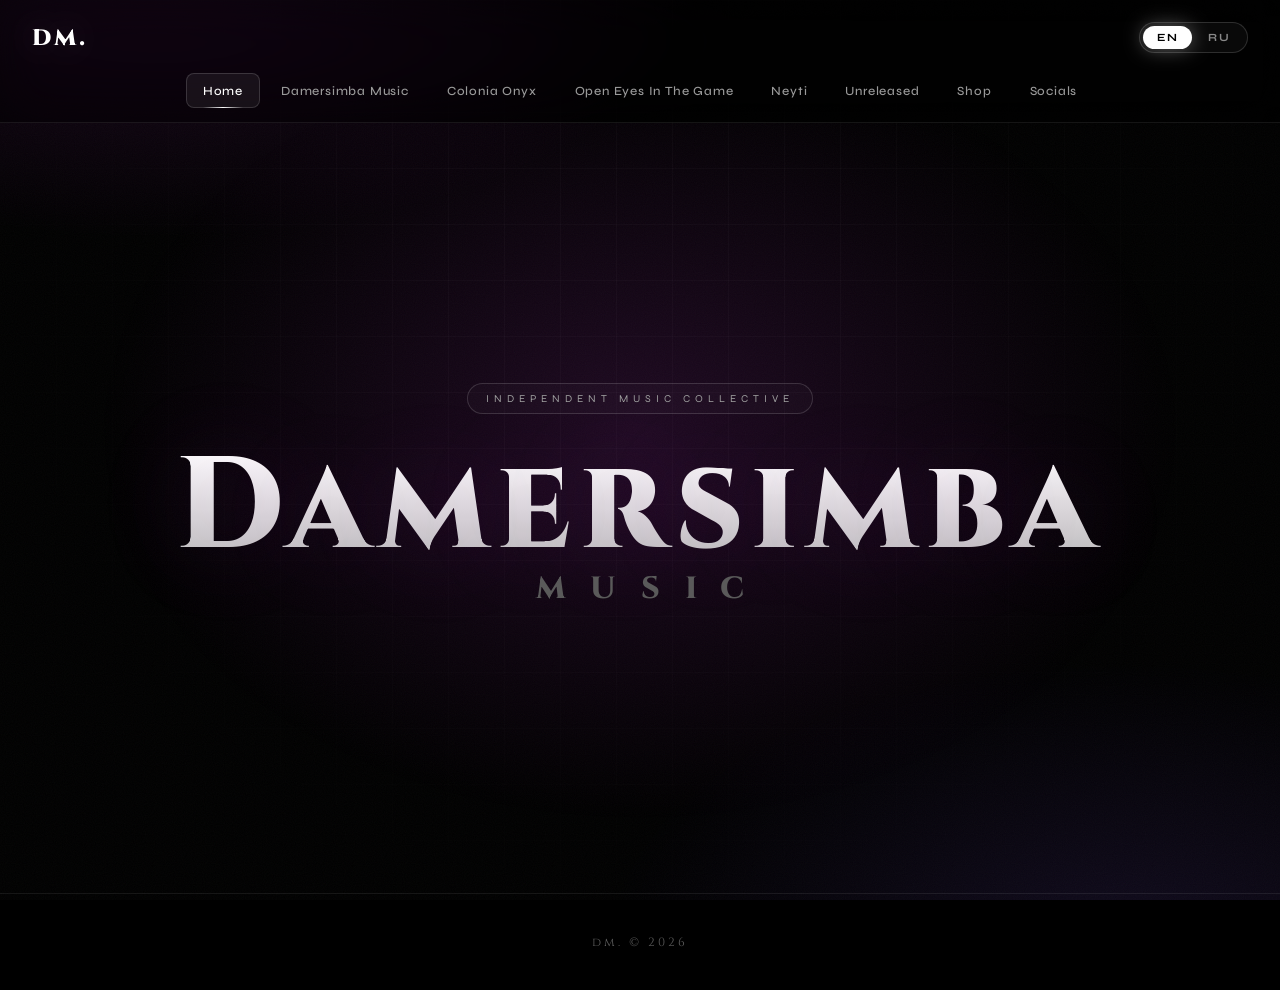
==== index.html @ ca5efd3f "Update index.html" ====
<!DOCTYPE html>
<html lang="en">
<head>
<meta charset="UTF-8">
<meta name="viewport" content="width=device-width, initial-scale=1.0">
<title>dm. — music portfolio</title>
<link rel="icon" type="image/png" sizes="32x32" href="images/favicon-32x32.png">
<link rel="icon" type="image/png" sizes="16x16" href="images/favicon-16x16.png">
<link rel="preconnect" href="https://fonts.googleapis.com">
<link rel="preconnect" href="https://fonts.gstatic.com" crossorigin>
<link href="https://fonts.googleapis.com/css2?family=Cinzel:wght@400;600;800&family=Syne:wght@400;600;700;800&display=swap" rel="stylesheet">
<style>#preloader{position:fixed;inset:0;background:#000;z-index:9999;display:flex;align-items:center;justify-content:center;opacity:1;transition:opacity .6s ease,visibility .6s ease}#preloader.hidden{opacity:0;visibility:hidden;pointer-events:none}</style>
<link rel="stylesheet" href="style.css">
</head>
<body class="page-home" data-page="home">

<div id="preloader">
  <div class="preloader-inner">
    <div class="preloader-logo">dm.</div>
    <div class="preloader-bar"><span></span></div>
    <div class="preloader-text">loading</div>
  </div>
</div>

<div class="bg-grid"></div>
<div class="bg-glow"></div>
<div class="bg-noise"></div>

<header>
  <div class="header-top">
    <a class="logo" href="./">dm.</a>
    <div class="header-actions">
      <div class="lang-switch">
        <button class="lang-btn active" data-lang="en">EN</button>
        <button class="lang-btn" data-lang="ru">RU</button>
      </div>
      <button class="burger" id="burgerBtn" aria-expanded="false"><span></span><span></span><span></span></button>
    </div>
  </div>
  <nav class="menu" id="mainMenu">
    <a class="nav-link active" href="./" data-i18n="nav_home">Home</a>
    <a class="nav-link dm" href="dm-music/" data-i18n="nav_dm">Damersimba Music</a>
    <a class="nav-link onyx" href="colonia-onyx/" data-i18n="nav_onyx">Colonia Onyx</a>
    <a class="nav-link" href="open-eyes/" data-i18n="nav_eyes">Open Eyes In The Game</a>
    <a class="nav-link neyti" href="neyti/" data-i18n="nav_neyti">Neyti</a>
    <a class="nav-link" href="unreleased/" data-i18n="nav_unreleased">Unreleased</a>
    <a class="nav-link" href="shop/" data-i18n="nav_shop">Shop</a>
    <a class="nav-link" href="socials/" data-i18n="nav_socials">Socials</a>
  </nav>
</header>

<main>
  <section class="hero">
    <div class="hero-inner">
      <div class="hero-eyebrow" data-i18n="hero_eyebrow">independent music collective</div>
      <h1 class="hero-title">
        <span class="line1">Damersimba</span>
        <span class="line2">music</span>
      </h1>
    </div>
  </section>
</main>

<footer><span>dm. © 2026</span></footer>

<script src="script.js"></script>
</body>
</html>
---- style.css ----
/* ============================================================
   dm. — music portfolio · 2026
   ============================================================ */

* { margin: 0; padding: 0; box-sizing: border-box; }

:root {
  --text: #eee;
  --muted: #8a8a8a;
  --dim: #555;
  --line: rgba(255,255,255,.08);
  --line-strong: rgba(255,255,255,.15);

  --c-dm1: #8b5cf6;
  --c-dm2: #d946ef;
  --c-dm3: #ff2d92;

  --c-onyx1: #ff2a2a;
  --c-onyx2: #7a0000;

  --c-neyti1: #ff9a1f;
  --c-neyti2: #ff6a00;
  --c-neyti3: #ffd24a;

  --cursor: url("data:image/svg+xml,%3Csvg xmlns='http://www.w3.org/2000/svg' width='22' height='22' viewBox='0 0 22 22'%3E%3Cdefs%3E%3ClinearGradient id='g' x1='0' y1='0' x2='1' y2='1'%3E%3Cstop offset='0' stop-color='%23d946ef'/%3E%3Cstop offset='0.55' stop-color='%238b5cf6'/%3E%3Cstop offset='1' stop-color='%23000000'/%3E%3C/linearGradient%3E%3C/defs%3E%3Cpath d='M3 2 L3 18 L7.5 13.8 L10.5 20.5 L13.5 19 L10.6 12.6 L16.5 12.6 Z' fill='url(%23g)' stroke='%23f0abfc' stroke-width='1.3' stroke-linejoin='round'/%3E%3C/svg%3E") 3 2, auto;
}

html { scroll-behavior: smooth; }

html, body {
  background: #000;
  color: var(--text);
  font-family: 'Syne', sans-serif;
  min-height: 100vh;
  -webkit-font-smoothing: antialiased;
  cursor: var(--cursor);
}

a, button, .nav-link, .btn, .icon-btn, .lang-btn, .burger, .shop-cat, .scroll-hint,
input, textarea, select, label, summary {
  cursor: var(--cursor);
}

body {
  display: flex;
  flex-direction: column;
  overflow-x: hidden;
  position: relative;
}

/* ============================================================
   ИНДИВИДУАЛЬНЫЕ КУРСОРЫ ДЛЯ ПОДСТРАНИЦ
   ============================================================ */
body.page-dm,
body.page-dm a, body.page-dm button, body.page-dm .nav-link, body.page-dm .btn,
body.page-dm .icon-btn, body.page-dm .lang-btn, body.page-dm .burger,
body.page-dm .avatar, body.page-dm .avatar-wrap {
  cursor: url("data:image/svg+xml,%3Csvg xmlns='http://www.w3.org/2000/svg' width='22' height='22' viewBox='0 0 22 22'%3E%3Cdefs%3E%3ClinearGradient id='g' x1='0' y1='0' x2='1' y2='1'%3E%3Cstop offset='0' stop-color='%23d946ef'/%3E%3Cstop offset='0.55' stop-color='%238b5cf6'/%3E%3Cstop offset='1' stop-color='%23000000'/%3E%3C/linearGradient%3E%3C/defs%3E%3Cpath d='M3 2 L3 18 L7.5 13.8 L10.5 20.5 L13.5 19 L10.6 12.6 L16.5 12.6 Z' fill='url(%23g)' stroke='%23f0abfc' stroke-width='1.3' stroke-linejoin='round'/%3E%3C/svg%3E") 3 2, auto;
}

body.page-onyx,
body.page-onyx a, body.page-onyx button, body.page-onyx .nav-link, body.page-onyx .btn,
body.page-onyx .icon-btn, body.page-onyx .lang-btn, body.page-onyx .burger,
body.page-onyx .releases li, body.page-onyx .releases {
  cursor: url("data:image/svg+xml,%3Csvg xmlns='http://www.w3.org/2000/svg' width='22' height='22' viewBox='0 0 22 22'%3E%3Cdefs%3E%3ClinearGradient id='g' x1='0' y1='0' x2='1' y2='1'%3E%3Cstop offset='0' stop-color='%23ff2a2a'/%3E%3Cstop offset='0.55' stop-color='%235a0000'/%3E%3Cstop offset='1' stop-color='%23000000'/%3E%3C/linearGradient%3E%3C/defs%3E%3Cpath d='M3 2 L3 18 L7.5 13.8 L10.5 20.5 L13.5 19 L10.6 12.6 L16.5 12.6 Z' fill='url(%23g)' stroke='%23ff5a5a' stroke-width='1.3' stroke-linejoin='round'/%3E%3C/svg%3E") 3 2, auto;
}

body.page-neyti,
body.page-neyti a, body.page-neyti button, body.page-neyti .nav-link, body.page-neyti .btn,
body.page-neyti .icon-btn, body.page-neyti .lang-btn, body.page-neyti .burger,
body.page-neyti .avatar-wrap, body.page-neyti .avatar {
  cursor: url("data:image/svg+xml,%3Csvg xmlns='http://www.w3.org/2000/svg' width='22' height='22' viewBox='0 0 22 22'%3E%3Cdefs%3E%3ClinearGradient id='g' x1='0' y1='0' x2='1' y2='1'%3E%3Cstop offset='0' stop-color='%23ffd24a'/%3E%3Cstop offset='0.55' stop-color='%23ff6a00'/%3E%3Cstop offset='1' stop-color='%23000000'/%3E%3C/linearGradient%3E%3C/defs%3E%3Cpath d='M3 2 L3 18 L7.5 13.8 L10.5 20.5 L13.5 19 L10.6 12.6 L16.5 12.6 Z' fill='url(%23g)' stroke='%23ffd88a' stroke-width='1.3' stroke-linejoin='round'/%3E%3C/svg%3E") 3 2, auto;
}

/* ============================================================
   ПРЕЛОАДЕР — общий каркас
   ============================================================ */
#preloader {
  position: fixed;
  inset: 0;
  z-index: 9999;
  background: #000;
  display: flex;
  align-items: center;
  justify-content: center;
  transition: opacity .6s ease, visibility .6s ease;
}
#preloader.hidden {
  opacity: 0;
  visibility: hidden;
  pointer-events: none;
}
.preloader-inner {
  display: flex;
  flex-direction: column;
  align-items: center;
  gap: 26px;
  text-align: center;
}
.preloader-logo {
  font-family: 'Cinzel', serif;
  font-weight: 800;
  font-size: 46px;
  letter-spacing: 8px;
  color: #fff;
  animation: preloadPulse 1.8s ease-in-out infinite;
}
.preloader-bar {
  width: 220px;
  height: 1px;
  background: rgba(255,255,255,.08);
  position: relative;
  overflow: hidden;
}
.preloader-bar span {
  position: absolute;
  inset: 0;
  transform: translateX(-100%);
  animation: preloadMove 1.5s ease-in-out infinite;
}
.preloader-text {
  font-family: 'Syne', sans-serif;
  font-size: 10px;
  letter-spacing: 8px;
  text-transform: uppercase;
  color: #5a5a5a;
}
@keyframes preloadPulse {
  0%, 100% { opacity: 1; }
  50%      { opacity: .55; }
}
@keyframes preloadMove {
  to { transform: translateX(100%); }
}

/* ============================================================
   ЦВЕТ ПРЕЛОАДЕРА ДЛЯ КАЖДОЙ СТРАНИЦЫ
   ============================================================ */

/* ГЛАВНАЯ / МАГАЗИН / СОЦСЕТИ / НЕВЫПУЩЕННЫЕ — розово-фиолетовый */
body.page-home .preloader-logo {
  text-shadow: 0 0 40px rgba(217,70,239,.55);
}
body.page-home .preloader-bar span {
  background: linear-gradient(90deg, transparent 0%, #d946ef 50%, transparent 100%);
}

/* DAMERSIMBA MUSIC — розово-фиолетовый */
body.page-dm .preloader-logo {
  text-shadow: 0 0 40px rgba(217,70,239,.55);
}
body.page-dm .preloader-bar span {
  background: linear-gradient(90deg, transparent 0%, #d946ef 50%, transparent 100%);
}

/* COLONIA ONYX — красно-тёмный */
body.page-onyx .preloader-logo {
  color: #ffb0b0;
  text-shadow: 0 0 45px rgba(255,42,42,.85);
}
body.page-onyx .preloader-bar span {
  background: linear-gradient(90deg, transparent 0%, #ff2a2a 50%, transparent 100%);
}
body.page-onyx .preloader-text {
  color: #7a2a2a;
}

/* OPEN EYES — янтарно-золотой */
body.page-eyes .preloader-logo {
  color: #ffe0a8;
  text-shadow: 0 0 45px rgba(255,180,60,.85);
}
body.page-eyes .preloader-bar span {
  background: linear-gradient(90deg, transparent 0%, #ffb43c 50%, transparent 100%);
}
body.page-eyes .preloader-text {
  color: #6a4a1a;
}

/* NEYTI — оранжево-золотой */
body.page-neyti .preloader-logo {
  color: #ffd8a0;
  text-shadow: 0 0 45px rgba(255,154,31,.9);
}
body.page-neyti .preloader-bar span {
  background: linear-gradient(90deg, transparent 0%, #ff9a1f 50%, transparent 100%);
}
body.page-neyti .preloader-text {
  color: #7a4a10;
}

/* ============ ФОНОВЫЕ СЛОИ ============ */
.bg-grid, .bg-glow, .bg-noise {
  position: fixed;
  inset: 0;
  pointer-events: none;
  z-index: 0;
}
.bg-grid {
  background-image:
    linear-gradient(rgba(255,255,255,.022) 1px, transparent 1px),
    linear-gradient(90deg, rgba(255,255,255,.022) 1px, transparent 1px);
  background-size: 56px 56px;
  mask-image: radial-gradient(ellipse at 50% 30%, #000 20%, transparent 85%);
  -webkit-mask-image: radial-gradient(ellipse at 50% 30%, #000 20%, transparent 85%);
}
.bg-noise {
  opacity: .035;
  background-image: url("data:image/svg+xml;utf8,<svg xmlns='http://www.w3.org/2000/svg' width='200' height='200'><filter id='n'><feTurbulence type='fractalNoise' baseFrequency='0.9' numOctaves='2' stitchTiles='stitch'/></filter><rect width='100%25' height='100%25' filter='url(%23n)'/></svg>");
}
.bg-glow { opacity: 0; transition: opacity .8s ease; }

body.page-home  .bg-glow {
  opacity: 1;
  background:
    radial-gradient(70% 50% at 12% -5%, rgba(217,70,239,.14), transparent 65%),
    radial-gradient(65% 50% at 88% 105%, rgba(139,92,246,.12), transparent 65%);
}
body.page-dm    .bg-glow {
  opacity: 1;
  background:
    radial-gradient(80% 65% at 15% -10%, rgba(139,92,246,.42), transparent 65%),
    radial-gradient(75% 60% at 92% 110%, rgba(217,70,239,.38), transparent 65%);
}
body.page-onyx  .bg-glow {
  opacity: 1;
  background:
    radial-gradient(80% 65% at 15% -10%, rgba(255,42,42,.40), transparent 65%),
    radial-gradient(75% 60% at 92% 110%, rgba(122,0,0,.55), transparent 65%);
}
body.page-eyes  .bg-glow {
  opacity: 1;
  background:
    radial-gradient(75% 60% at 50% 0%, rgba(255,180,60,.35), transparent 65%),
    radial-gradient(70% 55% at 50% 100%, rgba(120,60,0,.45), transparent 65%);
}
body.page-neyti .bg-glow {
  opacity: 1;
  background:
    radial-gradient(80% 65% at 15% -10%, rgba(255,154,31,.45), transparent 65%),
    radial-gradient(75% 60% at 90% 110%, rgba(255,90,0,.40), transparent 65%);
}

/* ============ HEADER ============ */
header {
  position: sticky;
  top: 0;
  z-index: 100;
  background: rgba(0,0,0,.55);
  backdrop-filter: blur(24px) saturate(160%);
  -webkit-backdrop-filter: blur(24px) saturate(160%);
  border-bottom: 1px solid var(--line);
  padding: 16px 32px 0;
}
.header-top {
  display: flex;
  align-items: center;
  justify-content: space-between;
  max-width: 1280px;
  margin: 0 auto;
}
.logo {
  font-family: 'Cinzel', serif;
  font-weight: 800;
  font-size: 26px;
  letter-spacing: 3px;
  color: #fff;
  text-decoration: none;
  padding: 4px 0;
  transition: transform .3s ease;
  text-shadow: 0 0 30px rgba(255,255,255,.15);
}
.logo:hover { transform: translateY(-1px); text-shadow: 0 0 40px rgba(217,70,239,.5); }

.header-actions { display: flex; align-items: center; gap: 12px; }

.lang-switch {
  display: flex;
  gap: 2px;
  padding: 3px;
  border: 1px solid var(--line-strong);
  border-radius: 100px;
  background: rgba(255,255,255,.03);
}
.lang-btn {
  background: transparent;
  border: none;
  color: #8a8a8a;
  font-family: 'Syne', sans-serif;
  font-size: 11px;
  font-weight: 700;
  letter-spacing: 1.5px;
  padding: 6px 14px;
  border-radius: 100px;
  transition: all .25s;
  line-height: 1;
}
.lang-btn:hover { color: #fff; }
.lang-btn.active {
  color: #000;
  background: #fff;
  box-shadow: 0 0 20px rgba(255,255,255,.35);
}

.burger {
  display: none;
  width: 42px;
  height: 42px;
  border-radius: 10px;
  border: 1px solid var(--line-strong);
  background: transparent;
  position: relative;
}
.burger span {
  position: absolute;
  left: 50%;
  width: 20px;
  height: 2px;
  background: #ccc;
  border-radius: 2px;
  transform: translateX(-50%);
  transition: all .3s ease;
}
.burger span:nth-child(1) { top: 13px; }
.burger span:nth-child(2) { top: 20px; }
.burger span:nth-child(3) { top: 27px; }
.burger.open span:nth-child(1) { top: 20px; transform: translateX(-50%) rotate(45deg); }
.burger.open span:nth-child(2) { opacity: 0; }
.burger.open span:nth-child(3) { top: 20px; transform: translateX(-50%) rotate(-45deg); }

.menu {
  display: flex;
  flex-wrap: wrap;
  justify-content: center;
  gap: 4px;
  max-width: 1280px;
  margin: 14px auto 0;
  padding-bottom: 14px;
}
.nav-link {
  position: relative;
  padding: 9px 16px;
  color: #9a9a9a;
  text-decoration: none;
  font-family: 'Syne', sans-serif;
  font-size: 12.5px;
  letter-spacing: .8px;
  font-weight: 500;
  border-radius: 8px;
  transition: all .3s;
  border: 1px solid transparent;
}
.nav-link:hover {
  color: #fff;
  background: rgba(255,255,255,.04);
  border-color: var(--line-strong);
}
.nav-link.active {
  color: #fff;
  background: rgba(255,255,255,.06);
  border-color: var(--line-strong);
}
.nav-link.active::after {
  content: "";
  position: absolute;
  left: 16px; right: 16px; bottom: -1px;
  height: 1px;
  background: linear-gradient(90deg, transparent, #fff, transparent);
}
.nav-link.dm:hover {
  background: linear-gradient(135deg, var(--c-dm1), var(--c-dm2), var(--c-dm3));
  color: #fff; font-weight: 700; border-color: transparent;
  box-shadow: 0 0 26px rgba(217,70,239,.6), 0 0 46px rgba(139,92,246,.35);
}
.nav-link.onyx:hover {
  background: linear-gradient(135deg, var(--c-onyx1), var(--c-onyx2), #000);
  color: #fff; font-weight: 700; border-color: transparent;
  box-shadow: 0 0 26px rgba(255,20,20,.5);
}
.nav-link.neyti:hover {
  background: linear-gradient(135deg, var(--c-neyti3), var(--c-neyti1), var(--c-neyti2));
  color: #1a0d00; font-weight: 700; border-color: transparent;
  box-shadow: 0 0 26px rgba(255,154,31,.55);
}

/* ============ MAIN ============ */
main { flex: 1; position: relative; z-index: 1; }

/* ============ HERO ============ */
.hero {
  min-height: calc(100vh - 130px);
  display: flex;
  align-items: center;
  justify-content: center;
  position: relative;
  padding: 80px 32px;
  overflow: hidden;
}
.hero::before {
  content: "";
  position: absolute;
  inset: 0;
  background: radial-gradient(ellipse at 50% 40%, rgba(217,70,239,.14), transparent 60%);
  pointer-events: none;
}
.hero-inner {
  position: relative;
  text-align: center;
  z-index: 2;
  max-width: 1100px;
  animation: heroIn 1.1s cubic-bezier(.2,.7,.2,1) both;
}
@keyframes heroIn {
  from { opacity: 0; transform: translateY(40px); filter: blur(10px); }
  to   { opacity: 1; transform: translateY(0); filter: blur(0); }
}
.hero-eyebrow {
  display: inline-block;
  font-size: 10.5px;
  letter-spacing: 5px;
  text-transform: uppercase;
  color: #a0a0a0;
  padding: 8px 18px;
  border: 1px solid var(--line-strong);
  border-radius: 100px;
  margin-bottom: 32px;
  background: rgba(255,255,255,.02);
  backdrop-filter: blur(10px);
  -webkit-backdrop-filter: blur(10px);
}
.hero-title {
  font-family: 'Cinzel', serif;
  font-weight: 800;
  line-height: .95;
  margin-bottom: 30px;
  display: flex;
  flex-direction: column;
  align-items: center;
  gap: 4px;
}
.hero-title .line1 {
  font-size: clamp(48px, 11vw, 130px);
  letter-spacing: .06em;
  background: linear-gradient(180deg, #fff 0%, #b8b8b8 100%);
  -webkit-background-clip: text;
  background-clip: text;
  color: transparent;
  text-shadow: 0 0 100px rgba(217,70,239,.15);
}
.hero-title .line2 {
  font-size: clamp(18px, 2.4vw, 32px);
  letter-spacing: .8em;
  padding-left: .8em;
  color: #5a5a5a;
  text-transform: uppercase;
}
.hero-sub {
  font-size: 16px;
  color: #b8b8b8;
  letter-spacing: 1.5px;
  max-width: 640px;
  margin: 0 auto;
  line-height: 1.7;
}

/* ============ СЕКЦИИ ============ */
.section-head {
  display: flex;
  align-items: baseline;
  gap: 20px;
  margin-bottom: 44px;
  padding-bottom: 20px;
  border-bottom: 1px solid var(--line);
}
.section-head.small {
  border-bottom: none;
  margin: 40px 0 16px;
  padding-bottom: 0;
}
.section-num {
  font-family: 'Cinzel', serif;
  font-size: 12px;
  letter-spacing: 3px;
  color: #5a5a5a;
  text-transform: uppercase;
}
.section-head h2 {
  font-family: 'Cinzel', serif;
  font-size: 28px;
  font-weight: 600;
  letter-spacing: 3px;
  color: #fff;
}

/* ============ PAGE CONTENT ============ */
.page-content {
  max-width: 1000px;
  margin: 0 auto;
  padding: 80px 32px 100px;
}
.page-content.center { text-align: center; }

.page-head {
  margin-bottom: 50px;
  padding-bottom: 30px;
  border-bottom: 1px solid var(--line);
  position: relative;
}
.page-head.center { text-align: center; border-bottom: none; padding-bottom: 0; }
.page-num {
  font-family: 'Cinzel', serif;
  font-size: 12px;
  letter-spacing: 4px;
  color: #5a5a5a;
  display: block;
  margin-bottom: 14px;
}
.page-crumb {
  font-size: 12px;
  letter-spacing: 1.5px;
  color: #5a5a5a;
  text-transform: uppercase;
  margin-bottom: 18px;
}
.page-crumb a { color: #8a8a8a; text-decoration: none; transition: color .3s; }
.page-crumb a:hover { color: #fff; }
.page-crumb span { margin: 0 6px; }

.page-head h1 {
  font-family: 'Cinzel', serif;
  font-size: 52px;
  font-weight: 700;
  letter-spacing: 3px;
  color: #fff;
  line-height: 1.1;
  margin: 0;
}
.page-head.center h1 {
  font-size: 46px;
  margin-top: 12px;
}

.title-red {
  background: linear-gradient(90deg, #ff4a4a, #7a0000);
  -webkit-background-clip: text; background-clip: text;
  color: transparent;
  filter: drop-shadow(0 0 26px rgba(255,20,20,.35));
}
.title-orange {
  background: linear-gradient(90deg, #ffd24a, #ff9a1f, #ff5a00);
  -webkit-background-clip: text; background-clip: text;
  color: transparent;
  filter: drop-shadow(0 0 28px rgba(255,140,20,.45));
}

.lead {
  font-size: 17px;
  line-height: 1.85;
  color: #b8b8b8;
  max-width: 780px;
  letter-spacing: .2px;
  margin-bottom: 40px;
}
.page-content.center .lead { margin-left: auto; margin-right: auto; }

/* ============ SPLIT ============ */
.split {
  display: grid;
  grid-template-columns: 260px 1fr;
  gap: 50px;
  align-items: center;
}
.split-visual { display: flex; justify-content: center; }
.split-body .lead { margin-bottom: 30px; max-width: none; }

/* ============ AVATAR ============ */
.avatar-wrap {
  position: relative;
  width: 200px;
  height: 200px;
  margin: 0 auto;
}
.avatar {
  position: relative;
  width: 100%;
  height: 100%;
  border-radius: 50%;
  object-fit: cover;
  border: 1px solid var(--line-strong);
  z-index: 2;
  background: #000;
  box-shadow: 0 30px 70px rgba(0,0,0,.8);
  transition: transform .5s ease;
}
.avatar-wrap:hover .avatar { transform: scale(1.04); }
.avatar-neyti { border-color: rgba(255,154,31,.35); }
.avatar-ring {
  position: absolute;
  inset: -18px;
  border-radius: 50%;
  background: conic-gradient(from 0deg, var(--c-dm1), var(--c-dm2), var(--c-dm3), var(--c-dm1));
  filter: blur(24px);
  opacity: .65;
  animation: spin 10s linear infinite;
  z-index: 1;
}
.ring-neyti {
  background: conic-gradient(from 0deg, var(--c-neyti3), var(--c-neyti1), var(--c-neyti2), var(--c-neyti3));
}
@keyframes spin { to { transform: rotate(360deg); } }

/* ============ BIG LOGO ============ */
.big-logo {
  display: block;
  max-width: 460px;
  width: 85%;
  margin: 0 auto 34px;
  filter: drop-shadow(0 0 40px rgba(217,70,239,.25));
  transition: transform .5s ease, filter .5s ease;
}
.big-logo:hover {
  transform: scale(1.03);
  filter: drop-shadow(0 0 60px rgba(217,70,239,.5));
}

/* ============ ICON BUTTONS ============ */
.icon-links {
  display: flex;
  flex-wrap: wrap;
  gap: 16px;
  margin-top: 28px;
}
.page-content.center .icon-links { justify-content: center; }

.icon-btn {
  width: 64px;
  height: 64px;
  display: inline-flex;
  align-items: center;
  justify-content: center;
  border-radius: 50%;
  border: 1px solid var(--line-strong);
  background: linear-gradient(180deg, rgba(255,255,255,.05), rgba(255,255,255,.01));
  backdrop-filter: blur(12px);
  -webkit-backdrop-filter: blur(12px);
  color: #d5d5d5;
  text-decoration: none;
  transition: transform .35s cubic-bezier(.2,.7,.2,1), color .25s, border-color .25s, box-shadow .4s, background .3s;
  position: relative;
  overflow: hidden;
}
.icon-btn svg { width: 26px; height: 26px; transition: transform .35s ease; }
.icon-btn:hover {
  transform: translateY(-5px) scale(1.06);
  color: #fff;
  border-color: rgba(255,255,255,.25);
  box-shadow: 0 20px 45px rgba(0,0,0,.75);
}
.icon-btn:hover svg { transform: scale(1.12) rotate(-4deg); }
.icon-dm:hover {
  background: linear-gradient(135deg, var(--c-dm1), var(--c-dm2), var(--c-dm3));
  color: #fff; border-color: transparent;
  box-shadow: 0 18px 42px rgba(217,70,239,.6), 0 0 30px rgba(139,92,246,.5);
}
.icon-onyx:hover {
  background: linear-gradient(135deg, var(--c-onyx1), var(--c-onyx2), #000);
  color: #fff; border-color: transparent;
  box-shadow: 0 18px 42px rgba(255,20,20,.5), 0 0 30px rgba(255,20,20,.45);
}
.icon-neyti:hover {
  background: linear-gradient(135deg, var(--c-neyti3), var(--c-neyti1), var(--c-neyti2));
  color: #1a0d00; border-color: transparent;
  box-shadow: 0 18px 42px rgba(255,154,31,.55), 0 0 30px rgba(255,154,31,.5);
}

/* ============ BUTTONS ============ */
.btn {
  display: inline-flex;
  align-items: center;
  justify-content: center;
  padding: 15px 30px;
  border: 1px solid var(--line-strong);
  color: var(--text);
  text-decoration: none;
  font-family: 'Syne', sans-serif;
  font-size: 13.5px;
  font-weight: 500;
  letter-spacing: 1.2px;
  border-radius: 100px;
  transition: transform .3s cubic-bezier(.2,.7,.2,1), background .3s, color .3s, border-color .3s, box-shadow .35s;
  background: linear-gradient(180deg, rgba(255,255,255,.05), rgba(255,255,255,.01));
  backdrop-filter: blur(10px);
  -webkit-backdrop-filter: blur(10px);
}
.btn:hover {
  transform: translateY(-3px);
  border-color: rgba(255,255,255,.28);
  background: linear-gradient(180deg, rgba(255,255,255,.10), rgba(255,255,255,.03));
  box-shadow: 0 16px 38px rgba(0,0,0,.7);
}
.big-btn {
  padding: 20px 44px;
  font-size: 15px;
  font-weight: 700;
  letter-spacing: 1.5px;
  background: linear-gradient(180deg, rgba(255,255,255,.12), rgba(255,255,255,.02));
  border: 1px solid rgba(255,255,255,.20);
  color: #fff;
  margin: 20px 0 10px;
  box-shadow: 0 24px 50px rgba(0,0,0,.65);
}
.big-btn:hover {
  background: #fff;
  color: #000;
  border-color: #fff;
  box-shadow: 0 0 50px rgba(255,255,255,.5), 0 20px 50px rgba(0,0,0,.85);
}

/* ============ RELEASES ============ */
.releases {
  list-style: none;
  border-left: 1px solid var(--line-strong);
  padding-left: 26px;
  margin-bottom: 30px;
  max-width: 620px;
}
.releases li {
  padding: 11px 0;
  color: #d0d0d0;
  font-size: 15.5px;
  position: relative;
  letter-spacing: .3px;
}
.releases li::before {
  content: "";
  position: absolute;
  left: -31px;
  top: 19px;
  width: 8px; height: 8px;
  border-radius: 50%;
  background: #1a1a1a;
  border: 1px solid rgba(255,255,255,.2);
  transition: background .3s, box-shadow .3s, border-color .3s;
}
.releases li:hover::before {
  background: var(--c-onyx1);
  border-color: transparent;
  box-shadow: 0 0 16px rgba(255,42,42,.85);
}

/* ============ TRACKLIST ============ */
.tracklist {
  counter-reset: track;
  list-style: none;
  text-align: left;
  max-width: 720px;
  margin: 46px auto 0;
  padding: 0;
  border-top: 1px solid var(--line);
}
.tracklist li {
  counter-increment: track;
  padding: 16px 12px 16px 60px;
  border-bottom: 1px solid var(--line);
  font-size: 15px;
  position: relative;
  transition: background .3s, padding-left .3s;
  letter-spacing: .2px;
}
.tracklist li::before {
  content: counter(track, decimal-leading-zero);
  position: absolute;
  left: 12px;
  top: 50%;
  transform: translateY(-50%);
  font-family: 'Cinzel', serif;
  font-size: 12px;
  color: #4a4a4a;
  letter-spacing: 1px;
  transition: color .3s, text-shadow .3s;
}
.tracklist li:hover {
  background: linear-gradient(90deg, rgba(255,255,255,.04), transparent 75%);
  padding-left: 66px;
}
.tracklist li:hover::before { color: #fff; text-shadow: 0 0 12px rgba(255,255,255,.7); }
.tracklist li a {
  color: #fff;
  text-decoration: none;
  border-bottom: 1px solid rgba(255,255,255,.15);
  padding-bottom: 1px;
  transition: color .25s, border-color .25s, text-shadow .25s;
}
.tracklist li a:hover {
  color: var(--c-dm2);
  border-color: var(--c-dm2);
  text-shadow: 0 0 18px rgba(217,70,239,.85);
}
.tracklist li.disabled { color: #4d4d4d; }
.tracklist li.disabled span {
  font-size: 12px;
  color: #383838;
  margin-left: 8px;
  letter-spacing: 1px;
}

/* ============ GRID / CARDS ============ */
.grid {
  display: grid;
  grid-template-columns: repeat(auto-fit, minmax(260px, 1fr));
  gap: 26px;
}
.card {
  background: linear-gradient(180deg, rgba(20,20,20,.7), rgba(5,5,5,.9));
  border: 1px solid var(--line);
  border-radius: 16px;
  overflow: hidden;
  transition: transform .4s cubic-bezier(.2,.7,.2,1), border-color .35s, box-shadow .4s;
}
.card:hover {
  transform: translateY(-8px);
  border-color: var(--line-strong);
  box-shadow: 0 30px 70px rgba(0,0,0,.85);
}
.card-img { overflow: hidden; aspect-ratio: 1; background: #000; }
.card-img img {
  width: 100%; height: 100%;
  object-fit: cover;
  display: block;
  transition: transform .9s cubic-bezier(.2,.7,.2,1);
}
.card:hover .card-img img { transform: scale(1.08); }
.card p {
  padding: 20px;
  text-align: center;
  font-family: 'Cinzel', serif;
  letter-spacing: 2px;
  color: #ddd;
  font-size: 15px;
  border-top: 1px solid var(--line);
}

/* ============================================================
   МАГАЗИН — категории + сообщение
   ============================================================ */
.shop-cats {
  display: grid;
  grid-template-columns: repeat(auto-fit, minmax(280px, 1fr));
  gap: 20px;
  margin-top: 12px;
}
.shop-cat {
  position: relative;
  text-align: left;
  padding: 42px 32px;
  background: linear-gradient(180deg, rgba(20,20,20,.7), rgba(5,5,5,.9));
  border: 1px solid var(--line);
  border-radius: 16px;
  color: inherit;
  font-family: inherit;
  transition: all .4s cubic-bezier(.2,.7,.2,1);
  overflow: hidden;
}
.shop-cat::before {
  content: "";
  position: absolute;
  inset: 0;
  background: radial-gradient(circle at 30% 30%, rgba(217,70,239,.20), transparent 70%);
  opacity: 0;
  transition: opacity .4s;
  pointer-events: none;
}
.shop-cat:hover {
  transform: translateY(-6px);
  border-color: var(--line-strong);
  box-shadow: 0 24px 60px rgba(0,0,0,.7);
}
.shop-cat:hover::before { opacity: 1; }
.shop-cat.active {
  border-color: rgba(217,70,239,.55);
  box-shadow: 0 24px 60px rgba(0,0,0,.7), 0 0 30px rgba(217,70,239,.3);
}
.shop-cat-num {
  display: block;
  font-family: 'Cinzel', serif;
  font-size: 11px;
  letter-spacing: 4px;
  color: #5a5a5a;
  margin-bottom: 22px;
}
.shop-cat h2 {
  font-family: 'Cinzel', serif;
  font-size: 26px;
  font-weight: 600;
  letter-spacing: 2px;
  color: #fff;
  margin-bottom: 10px;
}
.shop-cat p {
  font-size: 12.5px;
  color: #8a8a8a;
  letter-spacing: 1.2px;
  text-transform: uppercase;
}
.shop-cat-arrow {
  position: absolute;
  right: 32px;
  top: 50%;
  transform: translateY(-50%);
  font-size: 24px;
  color: #444;
  transition: all .4s;
}
.shop-cat:hover .shop-cat-arrow {
  color: #fff;
  transform: translate(6px, -50%);
}

.shop-message {
  margin-top: 0;
  max-height: 0;
  overflow: hidden;
  opacity: 0;
  transition: max-height .6s cubic-bezier(.2,.7,.2,1), opacity .5s ease, margin-top .5s ease;
  text-align: center;
}
.shop-message.visible {
  max-height: 500px;
  opacity: 1;
  margin-top: 40px;
}
.shop-message-inner {
  padding: 70px 30px;
  background: linear-gradient(180deg, rgba(16,8,20,.85), rgba(10,4,14,.95));
  border: 1px solid rgba(217,70,239,.25);
  border-radius: 16px;
  position: relative;
  overflow: hidden;
}
.shop-message-inner::before {
  content: "";
  position: absolute;
  inset: 0;
  background: radial-gradient(circle at 50% 50%, rgba(217,70,239,.16), transparent 70%);
  pointer-events: none;
}
.shop-message-icon {
  display: inline-block;
  font-size: 52px;
  color: #d946ef;
  margin-bottom: 22px;
  animation: spin 8s linear infinite;
  filter: drop-shadow(0 0 24px rgba(217,70,239,.8));
  position: relative;
}
.shop-message-inner h3 {
  font-family: 'Cinzel', serif;
  font-size: 34px;
  font-weight: 700;
  letter-spacing: 5px;
  color: #fff;
  margin-bottom: 14px;
  position: relative;
}
.shop-message-inner p {
  font-size: 14px;
  color: #8a8a8a;
  letter-spacing: 2px;
  text-transform: uppercase;
  position: relative;
}

/* ============ SOCIALS ============ */
.grid-links {
  display: grid;
  grid-template-columns: repeat(auto-fit, minmax(250px, 1fr));
  gap: 14px;
  margin-top: 26px;
}
.grid-links .btn {
  padding: 24px 22px;
  text-align: center;
  font-size: 13px;
  letter-spacing: 1.2px;
}

/* ============ FOOTER ============ */
footer {
  position: relative;
  z-index: 1;
  max-width: 1280px;
  margin: 0 auto;
  padding: 40px 32px;
  display: flex;
  justify-content: center;
  align-items: center;
  color: #5a5a5a;
  font-size: 12px;
  letter-spacing: 3px;
  font-family: 'Cinzel', serif;
  border-top: 1px solid var(--line);
  width: 100%;
}

/* ============ SCROLLBAR ============ */
::-webkit-scrollbar { width: 8px; }
::-webkit-scrollbar-track { background: #000; }
::-webkit-scrollbar-thumb { background: #1c1c1c; border-radius: 4px; }
::-webkit-scrollbar-thumb:hover { background: #2a2a2a; }

/* ============ ПЛАНШЕТ ============ */
@media (max-width: 1000px) {
  header { padding: 14px 22px 0; }
  .page-content { padding: 60px 22px 80px; }
  .page-head h1 { font-size: 42px; }
  .hero-title .line1 { font-size: clamp(40px, 9vw, 90px); }
  .split { grid-template-columns: 1fr; gap: 34px; }
  .avatar-wrap { width: 160px; height: 160px; }
}

/* ============ МОБИЛЬНАЯ ============ */
@media (max-width: 768px) {
  header { padding: 12px 16px 0; }
  .logo { font-size: 22px; }
  .burger { display: block; }
  .lang-btn { padding: 6px 11px; font-size: 10px; }

  .menu {
    position: absolute;
    top: 100%; left: 0; right: 0;
    flex-direction: column;
    flex-wrap: nowrap;
    gap: 0;
    margin: 0;
    padding: 6px 0;
    background: rgba(0,0,0,.95);
    backdrop-filter: blur(24px);
    -webkit-backdrop-filter: blur(24px);
    border-bottom: 1px solid var(--line);
    max-height: 0;
    overflow: hidden;
    opacity: 0;
    transition: max-height .4s cubic-bezier(.2,.7,.2,1), opacity .3s, padding .3s;
  }
  .menu.open { max-height: 600px; opacity: 1; }

  .nav-link {
    width: 100%;
    padding: 15px 22px;
    border-radius: 0;
    border: none;
    border-bottom: 1px solid rgba(255,255,255,.04);
    font-size: 14px;
    letter-spacing: 1px;
    text-align: left;
    color: #c8c8c8;
  }
  .nav-link:last-child { border-bottom: none; }
  .nav-link.active::after {
    left: 0; right: auto;
    width: 3px; height: calc(100% - 16px);
    top: 8px; bottom: 8px;
    background: linear-gradient(180deg, transparent, #fff, transparent);
  }
  .nav-link:hover, .nav-link.active {
    background: rgba(255,255,255,.05);
    transform: none;
    box-shadow: none;
    border-color: rgba(255,255,255,.04);
  }

  .hero { padding: 60px 18px; min-height: calc(100vh - 100px); }
  .hero-eyebrow { font-size: 9px; letter-spacing: 4px; padding: 6px 14px; margin-bottom: 22px; }
  .hero-sub { font-size: 13.5px; letter-spacing: 1px; padding: 0 8px; }

  .section-head h2 { font-size: 22px; letter-spacing: 2px; }

  .page-content { padding: 44px 18px 60px; }
  .page-head { margin-bottom: 34px; padding-bottom: 22px; }
  .page-head h1 { font-size: 30px; letter-spacing: 2px; }
  .page-head.center h1 { font-size: 30px; }
  .lead { font-size: 15px; line-height: 1.7; margin-bottom: 28px; }

  .avatar-wrap { width: 130px; height: 130px; }
  .avatar-ring { inset: -12px; filter: blur(18px); }
  .big-logo { max-width: 300px; }

  .icon-btn { width: 56px; height: 56px; }
  .icon-btn svg { width: 23px; height: 23px; }

  .btn { padding: 13px 24px; font-size: 13px; }
  .big-btn { padding: 16px 30px; font-size: 14px; letter-spacing: 1.2px; }

  .releases { padding-left: 20px; }
  .releases li { font-size: 14.5px; padding: 9px 0; }
  .releases li::before { left: -25px; top: 17px; width: 6px; height: 6px; }

  .tracklist { margin-top: 32px; max-width: 100%; }
  .tracklist li { font-size: 14px; padding: 14px 8px 14px 46px; }
  .tracklist li::before { font-size: 11px; left: 8px; }
  .tracklist li:hover { padding-left: 50px; }
  .tracklist li.disabled span { display: block; margin-left: 0; margin-top: 4px; font-size: 11px; }

  .grid { grid-template-columns: 1fr; gap: 18px; }
  .grid-links { grid-template-columns: 1fr; gap: 11px; }

  .shop-cat { padding: 32px 24px; }
  .shop-cat h2 { font-size: 22px; }
  .shop-cat-arrow { right: 24px; }
  .shop-message-inner { padding: 50px 24px; }
  .shop-message-inner h3 { font-size: 24px; letter-spacing: 3px; }
  .shop-message-icon { font-size: 40px; }

  footer { padding: 30px 18px; text-align: center; }
}

/* ============ МАЛЕНЬКИЕ ТЕЛЕФОНЫ ============ */
@media (max-width: 420px) {
  header { padding: 10px 12px 0; }
  .logo { font-size: 20px; }
  .burger { width: 38px; height: 38px; }
  .burger span:nth-child(1) { top: 12px; }
  .burger span:nth-child(2) { top: 18px; }
  .burger span:nth-child(3) { top: 24px; }
  .burger.open span:nth-child(1),
  .burger.open span:nth-child(3) { top: 18px; }
  .lang-switch { padding: 2px; }
  .lang-btn { padding: 5px 9px; font-size: 10px; }

  .nav-link { padding: 13px 18px; font-size: 13px; }

  .hero { padding: 40px 16px; }
  .hero-title .line2 { letter-spacing: .5em; padding-left: .5em; font-size: 14px; }

  .page-content { padding: 32px 16px 50px; }
  .page-head h1 { font-size: 24px; }
  .lead { font-size: 14px; }

  .icon-btn { width: 50px; height: 50px; }
  .icon-btn svg { width: 21px; height: 21px; }

  .shop-cat { padding: 26px 20px; }
  .shop-cat h2 { font-size: 20px; }
  .shop-cat-arrow { display: none; }
  .shop-message-inner { padding: 40px 18px; }
  .shop-message-inner h3 { font-size: 20px; letter-spacing: 2px; }
}
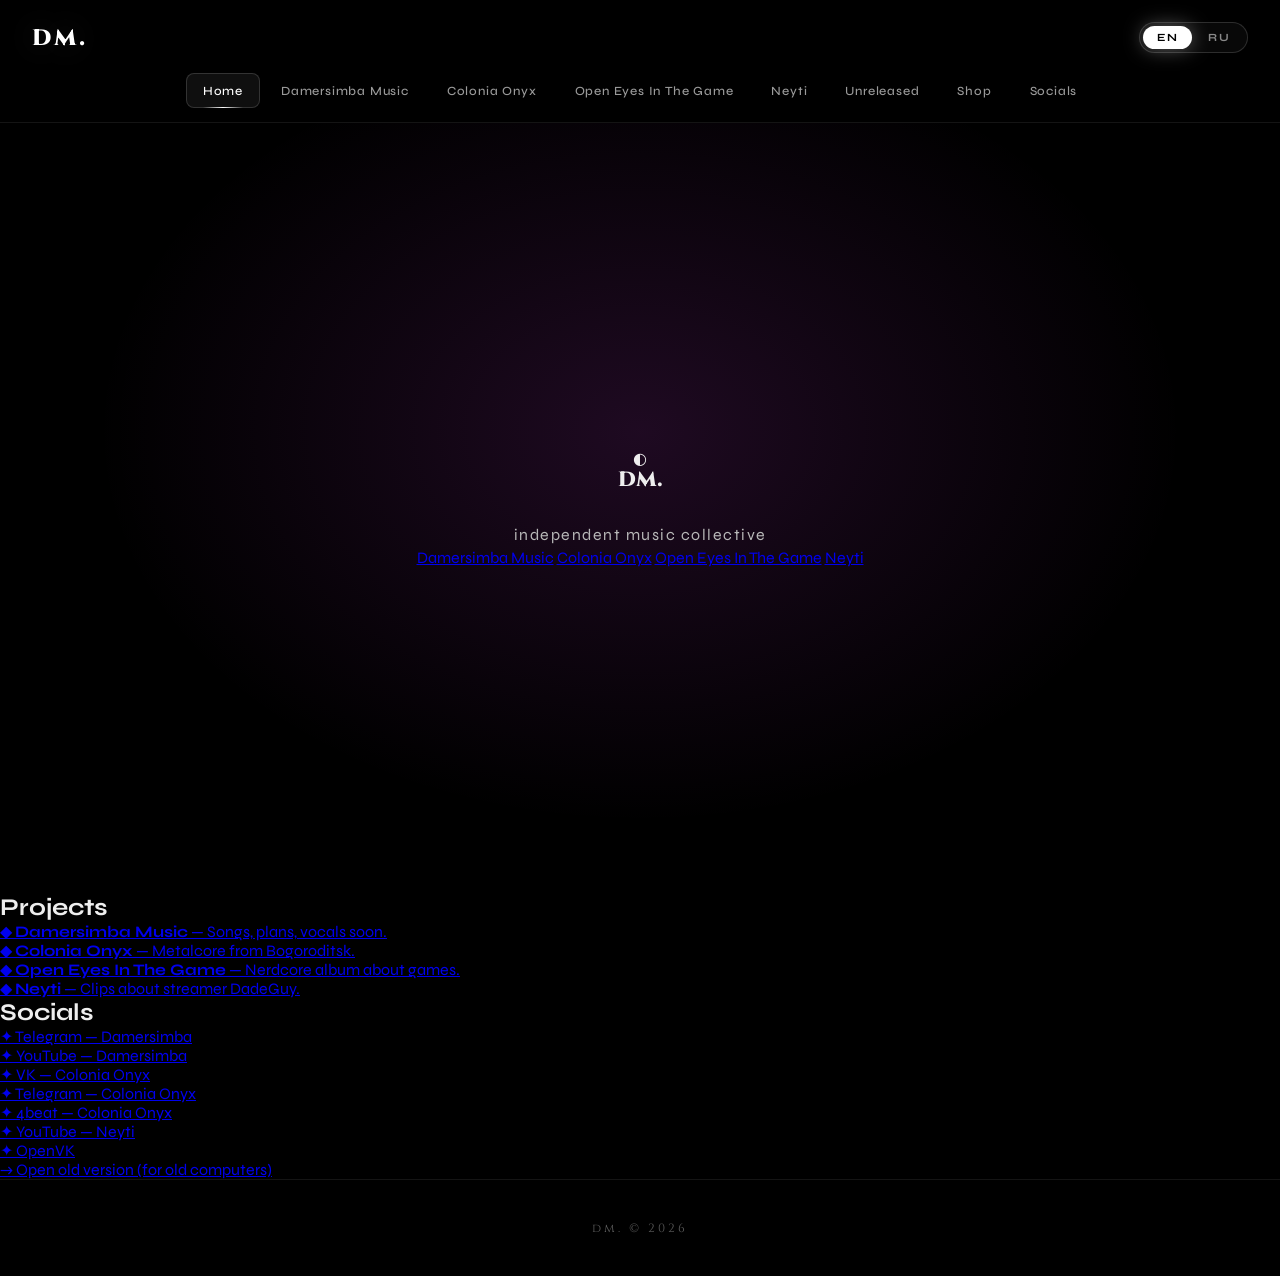
==== commit 8b6d402d: "Update index.html" ====
--- a/index.html
+++ b/index.html
@@ -9,22 +9,9 @@
 <link rel="preconnect" href="https://fonts.googleapis.com">
 <link rel="preconnect" href="https://fonts.gstatic.com" crossorigin>
 <link href="https://fonts.googleapis.com/css2?family=Cinzel:wght@400;600;800&family=Syne:wght@400;600;700;800&display=swap" rel="stylesheet">
-<style>#preloader{position:fixed;inset:0;background:#000;z-index:9999;display:flex;align-items:center;justify-content:center;opacity:1;transition:opacity .6s ease,visibility .6s ease}#preloader.hidden{opacity:0;visibility:hidden;pointer-events:none}</style>
 <link rel="stylesheet" href="style.css">
 </head>
 <body class="page-home" data-page="home">
-
-<div id="preloader">
-  <div class="preloader-inner">
-    <div class="preloader-logo">dm.</div>
-    <div class="preloader-bar"><span></span></div>
-    <div class="preloader-text">loading</div>
-  </div>
-</div>
-
-<div class="bg-grid"></div>
-<div class="bg-glow"></div>
-<div class="bg-noise"></div>
 
 <header>
   <div class="header-top">
@@ -52,16 +39,52 @@
 <main>
   <section class="hero">
     <div class="hero-inner">
-      <div class="hero-eyebrow" data-i18n="hero_eyebrow">independent music collective</div>
-      <h1 class="hero-title">
-        <span class="line1">Damersimba</span>
-        <span class="line2">music</span>
-      </h1>
+      <div class="hero-logo">◐</div>
+      <h1 class="hero-title">dm.</h1>
+      <p class="hero-sub" data-i18n="hero_eyebrow">independent music collective</p>
+
+      <div class="hero-links">
+        <a href="dm-music/">Damersimba Music</a>
+        <a href="colonia-onyx/">Colonia Onyx</a>
+        <a href="open-eyes/">Open Eyes In The Game</a>
+        <a href="neyti/">Neyti</a>
+      </div>
     </div>
+  </section>
+
+  <section class="about">
+    <h2 data-i18n="home_projects">Projects</h2>
+    <ul class="project-list">
+      <li><a href="dm-music/"><span class="pl-mark">◆</span> <b>Damersimba Music</b> — <span data-i18n="dm_short">Songs, plans, vocals soon.</span></a></li>
+      <li><a href="colonia-onyx/"><span class="pl-mark">◆</span> <b>Colonia Onyx</b> — <span data-i18n="onyx_short">Metalcore from Bogoroditsk.</span></a></li>
+      <li><a href="open-eyes/"><span class="pl-mark">◆</span> <b>Open Eyes In The Game</b> — <span data-i18n="eyes_short">Nerdcore album about games.</span></a></li>
+      <li><a href="neyti/"><span class="pl-mark">◆</span> <b>Neyti</b> — <span data-i18n="neyti_short">Clips about streamer DadeGuy.</span></a></li>
+    </ul>
+  </section>
+
+  <section class="about">
+    <h2 data-i18n="nav_socials">Socials</h2>
+    <ul class="project-list">
+      <li><a href="https://t.me/dmvair_official" target="_blank" rel="noopener"><span class="pl-mark">✦</span> Telegram — Damersimba</a></li>
+      <li><a href="https://www.youtube.com/@DamersimbaMusic" target="_blank" rel="noopener"><span class="pl-mark">✦</span> YouTube — Damersimba</a></li>
+      <li><a href="https://vk.ru/coloni_metalcore" target="_blank" rel="noopener"><span class="pl-mark">✦</span> VK — Colonia Onyx</a></li>
+      <li><a href="https://t.me/colonia_metalcore" target="_blank" rel="noopener"><span class="pl-mark">✦</span> Telegram — Colonia Onyx</a></li>
+      <li><a href="https://4beat.ru/colonia_metalcore" target="_blank" rel="noopener"><span class="pl-mark">✦</span> 4beat — Colonia Onyx</a></li>
+      <li><a href="https://www.youtube.com/@DadeGaySosiPenis" target="_blank" rel="noopener"><span class="pl-mark">✦</span> YouTube — Neyti</a></li>
+      <li><a href="https://openvk.org/id45128" target="_blank" rel="noopener"><span class="pl-mark">✦</span> OpenVK</a></li>
+    </ul>
+  </section>
+
+  <section class="about">
+    <p class="old-link">
+      <a href="old/" data-i18n="old_link">→ Open old version (for old computers)</a>
+    </p>
   </section>
 </main>
 
-<footer><span>dm. © 2026</span></footer>
+<footer>
+  <span>dm. © 2026</span>
+</footer>
 
 <script src="script.js"></script>
 </body>
--- a/style.css
+++ b/style.css
@@ -51,6 +51,8 @@
 /* ============================================================
    ИНДИВИДУАЛЬНЫЕ КУРСОРЫ ДЛЯ ПОДСТРАНИЦ
    ============================================================ */
+
+/* Damersimba Music — розово-фиолетовый */
 body.page-dm,
 body.page-dm a, body.page-dm button, body.page-dm .nav-link, body.page-dm .btn,
 body.page-dm .icon-btn, body.page-dm .lang-btn, body.page-dm .burger,
@@ -58,6 +60,7 @@
   cursor: url("data:image/svg+xml,%3Csvg xmlns='http://www.w3.org/2000/svg' width='22' height='22' viewBox='0 0 22 22'%3E%3Cdefs%3E%3ClinearGradient id='g' x1='0' y1='0' x2='1' y2='1'%3E%3Cstop offset='0' stop-color='%23d946ef'/%3E%3Cstop offset='0.55' stop-color='%238b5cf6'/%3E%3Cstop offset='1' stop-color='%23000000'/%3E%3C/linearGradient%3E%3C/defs%3E%3Cpath d='M3 2 L3 18 L7.5 13.8 L10.5 20.5 L13.5 19 L10.6 12.6 L16.5 12.6 Z' fill='url(%23g)' stroke='%23f0abfc' stroke-width='1.3' stroke-linejoin='round'/%3E%3C/svg%3E") 3 2, auto;
 }
 
+/* Colonia Onyx — красно-тёмный */
 body.page-onyx,
 body.page-onyx a, body.page-onyx button, body.page-onyx .nav-link, body.page-onyx .btn,
 body.page-onyx .icon-btn, body.page-onyx .lang-btn, body.page-onyx .burger,
@@ -65,6 +68,15 @@
   cursor: url("data:image/svg+xml,%3Csvg xmlns='http://www.w3.org/2000/svg' width='22' height='22' viewBox='0 0 22 22'%3E%3Cdefs%3E%3ClinearGradient id='g' x1='0' y1='0' x2='1' y2='1'%3E%3Cstop offset='0' stop-color='%23ff2a2a'/%3E%3Cstop offset='0.55' stop-color='%235a0000'/%3E%3Cstop offset='1' stop-color='%23000000'/%3E%3C/linearGradient%3E%3C/defs%3E%3Cpath d='M3 2 L3 18 L7.5 13.8 L10.5 20.5 L13.5 19 L10.6 12.6 L16.5 12.6 Z' fill='url(%23g)' stroke='%23ff5a5a' stroke-width='1.3' stroke-linejoin='round'/%3E%3C/svg%3E") 3 2, auto;
 }
 
+/* Open Eyes — янтарно-золотой */
+body.page-eyes,
+body.page-eyes a, body.page-eyes button, body.page-eyes .nav-link, body.page-eyes .btn,
+body.page-eyes .icon-btn, body.page-eyes .lang-btn, body.page-eyes .burger,
+body.page-eyes .big-logo, body.page-eyes .tracklist li {
+  cursor: url("data:image/svg+xml,%3Csvg xmlns='http://www.w3.org/2000/svg' width='22' height='22' viewBox='0 0 22 22'%3E%3Cdefs%3E%3ClinearGradient id='g' x1='0' y1='0' x2='1' y2='1'%3E%3Cstop offset='0' stop-color='%23ffd88a'/%3E%3Cstop offset='0.55' stop-color='%23b87319'/%3E%3Cstop offset='1' stop-color='%23000000'/%3E%3C/linearGradient%3E%3C/defs%3E%3Cpath d='M3 2 L3 18 L7.5 13.8 L10.5 20.5 L13.5 19 L10.6 12.6 L16.5 12.6 Z' fill='url(%23g)' stroke='%23ffe4a8' stroke-width='1.3' stroke-linejoin='round'/%3E%3C/svg%3E") 3 2, auto;
+}
+
+/* Neyti — оранжево-золотой */
 body.page-neyti,
 body.page-neyti a, body.page-neyti button, body.page-neyti .nav-link, body.page-neyti .btn,
 body.page-neyti .icon-btn, body.page-neyti .lang-btn, body.page-neyti .burger,
@@ -73,7 +85,7 @@
 }
 
 /* ============================================================
-   ПРЕЛОАДЕР — общий каркас
+   ПРЕЛОАДЕР
    ============================================================ */
 #preloader {
   position: fixed;
@@ -136,24 +148,16 @@
 /* ============================================================
    ЦВЕТ ПРЕЛОАДЕРА ДЛЯ КАЖДОЙ СТРАНИЦЫ
    ============================================================ */
-
-/* ГЛАВНАЯ / МАГАЗИН / СОЦСЕТИ / НЕВЫПУЩЕННЫЕ — розово-фиолетовый */
-body.page-home .preloader-logo {
-  text-shadow: 0 0 40px rgba(217,70,239,.55);
-}
+body.page-home .preloader-logo { text-shadow: 0 0 40px rgba(217,70,239,.55); }
 body.page-home .preloader-bar span {
   background: linear-gradient(90deg, transparent 0%, #d946ef 50%, transparent 100%);
 }
 
-/* DAMERSIMBA MUSIC — розово-фиолетовый */
-body.page-dm .preloader-logo {
-  text-shadow: 0 0 40px rgba(217,70,239,.55);
-}
+body.page-dm .preloader-logo { text-shadow: 0 0 40px rgba(217,70,239,.55); }
 body.page-dm .preloader-bar span {
   background: linear-gradient(90deg, transparent 0%, #d946ef 50%, transparent 100%);
 }
 
-/* COLONIA ONYX — красно-тёмный */
 body.page-onyx .preloader-logo {
   color: #ffb0b0;
   text-shadow: 0 0 45px rgba(255,42,42,.85);
@@ -161,11 +165,8 @@
 body.page-onyx .preloader-bar span {
   background: linear-gradient(90deg, transparent 0%, #ff2a2a 50%, transparent 100%);
 }
-body.page-onyx .preloader-text {
-  color: #7a2a2a;
-}
-
-/* OPEN EYES — янтарно-золотой */
+body.page-onyx .preloader-text { color: #7a2a2a; }
+
 body.page-eyes .preloader-logo {
   color: #ffe0a8;
   text-shadow: 0 0 45px rgba(255,180,60,.85);
@@ -173,11 +174,8 @@
 body.page-eyes .preloader-bar span {
   background: linear-gradient(90deg, transparent 0%, #ffb43c 50%, transparent 100%);
 }
-body.page-eyes .preloader-text {
-  color: #6a4a1a;
-}
-
-/* NEYTI — оранжево-золотой */
+body.page-eyes .preloader-text { color: #6a4a1a; }
+
 body.page-neyti .preloader-logo {
   color: #ffd8a0;
   text-shadow: 0 0 45px rgba(255,154,31,.9);
@@ -185,9 +183,7 @@
 body.page-neyti .preloader-bar span {
   background: linear-gradient(90deg, transparent 0%, #ff9a1f 50%, transparent 100%);
 }
-body.page-neyti .preloader-text {
-  color: #7a4a10;
-}
+body.page-neyti .preloader-text { color: #7a4a10; }
 
 /* ============ ФОНОВЫЕ СЛОИ ============ */
 .bg-grid, .bg-glow, .bg-noise {
@@ -419,14 +415,15 @@
   font-size: 10.5px;
   letter-spacing: 5px;
   text-transform: uppercase;
-  color: #a0a0a0;
+  color: #c8b8d8;
   padding: 8px 18px;
-  border: 1px solid var(--line-strong);
+  border: 1px solid rgba(217,70,239,.35);
   border-radius: 100px;
   margin-bottom: 32px;
-  background: rgba(255,255,255,.02);
+  background: rgba(217,70,239,.05);
   backdrop-filter: blur(10px);
   -webkit-backdrop-filter: blur(10px);
+  box-shadow: 0 0 24px rgba(217,70,239,.15);
 }
 .hero-title {
   font-family: 'Cinzel', serif;
@@ -441,18 +438,23 @@
 .hero-title .line1 {
   font-size: clamp(48px, 11vw, 130px);
   letter-spacing: .06em;
-  background: linear-gradient(180deg, #fff 0%, #b8b8b8 100%);
+  background: linear-gradient(180deg, #ffffff 0%, #ffd6f3 35%, #d946ef 100%);
   -webkit-background-clip: text;
   background-clip: text;
   color: transparent;
-  text-shadow: 0 0 100px rgba(217,70,239,.15);
+  text-shadow: 0 0 100px rgba(217,70,239,.35);
+  filter: drop-shadow(0 0 40px rgba(217,70,239,.25));
 }
 .hero-title .line2 {
   font-size: clamp(18px, 2.4vw, 32px);
   letter-spacing: .8em;
   padding-left: .8em;
-  color: #5a5a5a;
   text-transform: uppercase;
+  background: linear-gradient(180deg, #ffffff 0%, #f0abfc 100%);
+  -webkit-background-clip: text;
+  background-clip: text;
+  color: transparent;
+  text-shadow: 0 0 60px rgba(217,70,239,.3);
 }
 .hero-sub {
   font-size: 16px;
@@ -841,7 +843,7 @@
 }
 
 /* ============================================================
-   МАГАЗИН — категории + сообщение
+   МАГАЗИН
    ============================================================ */
 .shop-cats {
   display: grid;
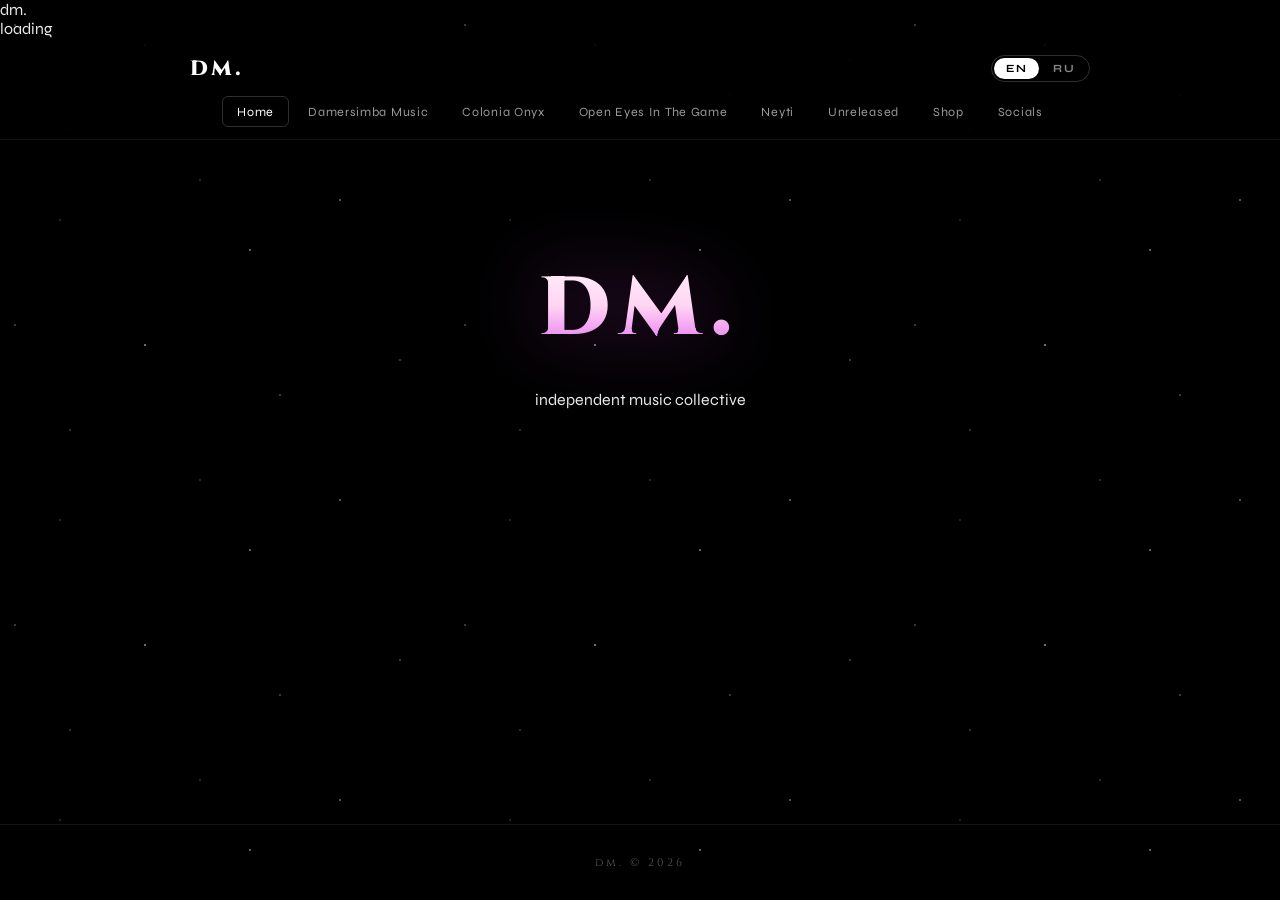
==== commit 8ff96837: "Update index.html" ====
--- a/index.html
+++ b/index.html
@@ -8,10 +8,18 @@
 <link rel="icon" type="image/png" sizes="16x16" href="images/favicon-16x16.png">
 <link rel="preconnect" href="https://fonts.googleapis.com">
 <link rel="preconnect" href="https://fonts.gstatic.com" crossorigin>
-<link href="https://fonts.googleapis.com/css2?family=Cinzel:wght@400;600;800&family=Syne:wght@400;600;700;800&display=swap" rel="stylesheet">
+<link href="https://fonts.googleapis.com/css2?family=Cinzel:wght@400;600;800&family=Syne:wght@400;600;700&display=swap" rel="stylesheet">
 <link rel="stylesheet" href="style.css">
 </head>
 <body class="page-home" data-page="home">
+
+<div id="preloader">
+  <div class="preloader-inner">
+    <div class="preloader-logo">dm.</div>
+    <div class="preloader-bar"><span></span></div>
+    <div class="preloader-text">loading</div>
+  </div>
+</div>
 
 <header>
   <div class="header-top">
@@ -39,53 +47,13 @@
 <main>
   <section class="hero">
     <div class="hero-inner">
-      <div class="hero-logo">◐</div>
       <h1 class="hero-title">dm.</h1>
-      <p class="hero-sub" data-i18n="hero_eyebrow">independent music collective</p>
-
-      <div class="hero-links">
-        <a href="dm-music/">Damersimba Music</a>
-        <a href="colonia-onyx/">Colonia Onyx</a>
-        <a href="open-eyes/">Open Eyes In The Game</a>
-        <a href="neyti/">Neyti</a>
-      </div>
+      <p class="hero-eyebrow" data-i18n="hero_eyebrow">independent music collective</p>
     </div>
-  </section>
-
-  <section class="about">
-    <h2 data-i18n="home_projects">Projects</h2>
-    <ul class="project-list">
-      <li><a href="dm-music/"><span class="pl-mark">◆</span> <b>Damersimba Music</b> — <span data-i18n="dm_short">Songs, plans, vocals soon.</span></a></li>
-      <li><a href="colonia-onyx/"><span class="pl-mark">◆</span> <b>Colonia Onyx</b> — <span data-i18n="onyx_short">Metalcore from Bogoroditsk.</span></a></li>
-      <li><a href="open-eyes/"><span class="pl-mark">◆</span> <b>Open Eyes In The Game</b> — <span data-i18n="eyes_short">Nerdcore album about games.</span></a></li>
-      <li><a href="neyti/"><span class="pl-mark">◆</span> <b>Neyti</b> — <span data-i18n="neyti_short">Clips about streamer DadeGuy.</span></a></li>
-    </ul>
-  </section>
-
-  <section class="about">
-    <h2 data-i18n="nav_socials">Socials</h2>
-    <ul class="project-list">
-      <li><a href="https://t.me/dmvair_official" target="_blank" rel="noopener"><span class="pl-mark">✦</span> Telegram — Damersimba</a></li>
-      <li><a href="https://www.youtube.com/@DamersimbaMusic" target="_blank" rel="noopener"><span class="pl-mark">✦</span> YouTube — Damersimba</a></li>
-      <li><a href="https://vk.ru/coloni_metalcore" target="_blank" rel="noopener"><span class="pl-mark">✦</span> VK — Colonia Onyx</a></li>
-      <li><a href="https://t.me/colonia_metalcore" target="_blank" rel="noopener"><span class="pl-mark">✦</span> Telegram — Colonia Onyx</a></li>
-      <li><a href="https://4beat.ru/colonia_metalcore" target="_blank" rel="noopener"><span class="pl-mark">✦</span> 4beat — Colonia Onyx</a></li>
-      <li><a href="https://www.youtube.com/@DadeGaySosiPenis" target="_blank" rel="noopener"><span class="pl-mark">✦</span> YouTube — Neyti</a></li>
-      <li><a href="https://openvk.org/id45128" target="_blank" rel="noopener"><span class="pl-mark">✦</span> OpenVK</a></li>
-    </ul>
-  </section>
-
-  <section class="about">
-    <p class="old-link">
-      <a href="old/" data-i18n="old_link">→ Open old version (for old computers)</a>
-    </p>
   </section>
 </main>
 
-<footer>
-  <span>dm. © 2026</span>
-</footer>
-
+<footer><span>dm. © 2026</span></footer>
 <script src="script.js"></script>
 </body>
 </html>
--- a/style.css
+++ b/style.css
@@ -1,15 +1,15 @@
 /* ============================================================
-   dm. — music portfolio · 2026
+   dm. — music portfolio · 2026 · starry redesign
    ============================================================ */
 
 * { margin: 0; padding: 0; box-sizing: border-box; }
 
 :root {
-  --text: #eee;
-  --muted: #8a8a8a;
+  --text: #eaeaea;
+  --muted: #999;
   --dim: #555;
   --line: rgba(255,255,255,.08);
-  --line-strong: rgba(255,255,255,.15);
+  --line-strong: rgba(255,255,255,.18);
 
   --c-dm1: #8b5cf6;
   --c-dm2: #d946ef;
@@ -21,6 +21,9 @@
   --c-neyti1: #ff9a1f;
   --c-neyti2: #ff6a00;
   --c-neyti3: #ffd24a;
+
+  --c-eyes1: #ffd88a;
+  --c-eyes2: #b87319;
 
   --cursor: url("data:image/svg+xml,%3Csvg xmlns='http://www.w3.org/2000/svg' width='22' height='22' viewBox='0 0 22 22'%3E%3Cdefs%3E%3ClinearGradient id='g' x1='0' y1='0' x2='1' y2='1'%3E%3Cstop offset='0' stop-color='%23d946ef'/%3E%3Cstop offset='0.55' stop-color='%238b5cf6'/%3E%3Cstop offset='1' stop-color='%23000000'/%3E%3C/linearGradient%3E%3C/defs%3E%3Cpath d='M3 2 L3 18 L7.5 13.8 L10.5 20.5 L13.5 19 L10.6 12.6 L16.5 12.6 Z' fill='url(%23g)' stroke='%23f0abfc' stroke-width='1.3' stroke-linejoin='round'/%3E%3C/svg%3E") 3 2, auto;
 }
@@ -36,9 +39,56 @@
   cursor: var(--cursor);
 }
 
-a, button, .nav-link, .btn, .icon-btn, .lang-btn, .burger, .shop-cat, .scroll-hint,
+a, button, .nav-link, .btn, .icon-btn, .lang-btn, .burger, .shop-cat,
 input, textarea, select, label, summary {
   cursor: var(--cursor);
+}
+
+/* звёздный фон */
+body::before {
+  content: "";
+  position: fixed;
+  inset: 0;
+  pointer-events: none;
+  z-index: 0;
+  background-image:
+    radial-gradient(1px 1px at 15px 25px, #fff, transparent),
+    radial-gradient(1px 1px at 70px 130px, rgba(255,255,255,.85), transparent),
+    radial-gradient(1.6px 1.6px at 145px 45px, #fff, transparent),
+    radial-gradient(1px 1px at 200px 180px, rgba(255,255,255,.7), transparent),
+    radial-gradient(1px 1px at 280px 95px, #fff, transparent),
+    radial-gradient(1.6px 1.6px at 340px 200px, rgba(255,255,255,.75), transparent),
+    radial-gradient(1px 1px at 400px 60px, #fff, transparent),
+    radial-gradient(1px 1px at 60px 220px, rgba(255,255,255,.6), transparent),
+    radial-gradient(1.4px 1.4px at 250px 250px, #fff, transparent);
+  background-size: 450px 300px;
+  background-repeat: repeat;
+  opacity: .75;
+}
+
+/* ============ КУРСОРЫ ДЛЯ СТРАНИЦ ============ */
+body.page-dm, body.page-dm a, body.page-dm button, body.page-dm .nav-link,
+body.page-dm .btn, body.page-dm .icon-btn, body.page-dm .lang-btn, body.page-dm .burger,
+body.page-dm .avatar, body.page-dm .avatar-wrap {
+  cursor: url("data:image/svg+xml,%3Csvg xmlns='http://www.w3.org/2000/svg' width='22' height='22' viewBox='0 0 22 22'%3E%3Cdefs%3E%3ClinearGradient id='g' x1='0' y1='0' x2='1' y2='1'%3E%3Cstop offset='0' stop-color='%23d946ef'/%3E%3Cstop offset='0.55' stop-color='%238b5cf6'/%3E%3Cstop offset='1' stop-color='%23000000'/%3E%3C/linearGradient%3E%3C/defs%3E%3Cpath d='M3 2 L3 18 L7.5 13.8 L10.5 20.5 L13.5 19 L10.6 12.6 L16.5 12.6 Z' fill='url(%23g)' stroke='%23f0abfc' stroke-width='1.3' stroke-linejoin='round'/%3E%3C/svg%3E") 3 2, auto;
+}
+
+body.page-onyx, body.page-onyx a, body.page-onyx button, body.page-onyx .nav-link,
+body.page-onyx .btn, body.page-onyx .icon-btn, body.page-onyx .lang-btn, body.page-onyx .burger,
+body.page-onyx .releases li, body.page-onyx .releases {
+  cursor: url("data:image/svg+xml,%3Csvg xmlns='http://www.w3.org/2000/svg' width='22' height='22' viewBox='0 0 22 22'%3E%3Cdefs%3E%3ClinearGradient id='g' x1='0' y1='0' x2='1' y2='1'%3E%3Cstop offset='0' stop-color='%23ff2a2a'/%3E%3Cstop offset='0.55' stop-color='%235a0000'/%3E%3Cstop offset='1' stop-color='%23000000'/%3E%3C/linearGradient%3E%3C/defs%3E%3Cpath d='M3 2 L3 18 L7.5 13.8 L10.5 20.5 L13.5 19 L10.6 12.6 L16.5 12.6 Z' fill='url(%23g)' stroke='%23ff5a5a' stroke-width='1.3' stroke-linejoin='round'/%3E%3C/svg%3E") 3 2, auto;
+}
+
+body.page-eyes, body.page-eyes a, body.page-eyes button, body.page-eyes .nav-link,
+body.page-eyes .btn, body.page-eyes .icon-btn, body.page-eyes .lang-btn, body.page-eyes .burger,
+body.page-eyes .big-logo, body.page-eyes .tracklist li {
+  cursor: url("data:image/svg+xml,%3Csvg xmlns='http://www.w3.org/2000/svg' width='22' height='22' viewBox='0 0 22 22'%3E%3Cdefs%3E%3ClinearGradient id='g' x1='0' y1='0' x2='1' y2='1'%3E%3Cstop offset='0' stop-color='%23ffd88a'/%3E%3Cstop offset='0.55' stop-color='%23b87319'/%3E%3Cstop offset='1' stop-color='%23000000'/%3E%3C/linearGradient%3E%3C/defs%3E%3Cpath d='M3 2 L3 18 L7.5 13.8 L10.5 20.5 L13.5 19 L10.6 12.6 L16.5 12.6 Z' fill='url(%23g)' stroke='%23ffe4a8' stroke-width='1.3' stroke-linejoin='round'/%3E%3C/svg%3E") 3 2, auto;
+}
+
+body.page-neyti, body.page-neyti a, body.page-neyti button, body.page-neyti .nav-link,
+body.page-neyti .btn, body.page-neyti .icon-btn, body.page-neyti .lang-btn, body.page-neyti .burger,
+body.page-neyti .avatar-wrap, body.page-neyti .avatar {
+  cursor: url("data:image/svg+xml,%3Csvg xmlns='http://www.w3.org/2000/svg' width='22' height='22' viewBox='0 0 22 22'%3E%3Cdefs%3E%3ClinearGradient id='g' x1='0' y1='0' x2='1' y2='1'%3E%3Cstop offset='0' stop-color='%23ffd24a'/%3E%3Cstop offset='0.55' stop-color='%23ff6a00'/%3E%3Cstop offset='1' stop-color='%23000000'/%3E%3C/linearGradient%3E%3C/defs%3E%3Cpath d='M3 2 L3 18 L7.5 13.8 L10.5 20.5 L13.5 19 L10.6 12.6 L16.5 12.6 Z' fill='url(%23g)' stroke='%23ffd88a' stroke-width='1.3' stroke-linejoin='round'/%3E%3C/svg%3E") 3 2, auto;
 }
 
 body {
@@ -46,263 +96,71 @@
   flex-direction: column;
   overflow-x: hidden;
   position: relative;
+  z-index: 1;
 }
 
 /* ============================================================
-   ИНДИВИДУАЛЬНЫЕ КУРСОРЫ ДЛЯ ПОДСТРАНИЦ
+   HEADER
    ============================================================ */
-
-/* Damersimba Music — розово-фиолетовый */
-body.page-dm,
-body.page-dm a, body.page-dm button, body.page-dm .nav-link, body.page-dm .btn,
-body.page-dm .icon-btn, body.page-dm .lang-btn, body.page-dm .burger,
-body.page-dm .avatar, body.page-dm .avatar-wrap {
-  cursor: url("data:image/svg+xml,%3Csvg xmlns='http://www.w3.org/2000/svg' width='22' height='22' viewBox='0 0 22 22'%3E%3Cdefs%3E%3ClinearGradient id='g' x1='0' y1='0' x2='1' y2='1'%3E%3Cstop offset='0' stop-color='%23d946ef'/%3E%3Cstop offset='0.55' stop-color='%238b5cf6'/%3E%3Cstop offset='1' stop-color='%23000000'/%3E%3C/linearGradient%3E%3C/defs%3E%3Cpath d='M3 2 L3 18 L7.5 13.8 L10.5 20.5 L13.5 19 L10.6 12.6 L16.5 12.6 Z' fill='url(%23g)' stroke='%23f0abfc' stroke-width='1.3' stroke-linejoin='round'/%3E%3C/svg%3E") 3 2, auto;
-}
-
-/* Colonia Onyx — красно-тёмный */
-body.page-onyx,
-body.page-onyx a, body.page-onyx button, body.page-onyx .nav-link, body.page-onyx .btn,
-body.page-onyx .icon-btn, body.page-onyx .lang-btn, body.page-onyx .burger,
-body.page-onyx .releases li, body.page-onyx .releases {
-  cursor: url("data:image/svg+xml,%3Csvg xmlns='http://www.w3.org/2000/svg' width='22' height='22' viewBox='0 0 22 22'%3E%3Cdefs%3E%3ClinearGradient id='g' x1='0' y1='0' x2='1' y2='1'%3E%3Cstop offset='0' stop-color='%23ff2a2a'/%3E%3Cstop offset='0.55' stop-color='%235a0000'/%3E%3Cstop offset='1' stop-color='%23000000'/%3E%3C/linearGradient%3E%3C/defs%3E%3Cpath d='M3 2 L3 18 L7.5 13.8 L10.5 20.5 L13.5 19 L10.6 12.6 L16.5 12.6 Z' fill='url(%23g)' stroke='%23ff5a5a' stroke-width='1.3' stroke-linejoin='round'/%3E%3C/svg%3E") 3 2, auto;
-}
-
-/* Open Eyes — янтарно-золотой */
-body.page-eyes,
-body.page-eyes a, body.page-eyes button, body.page-eyes .nav-link, body.page-eyes .btn,
-body.page-eyes .icon-btn, body.page-eyes .lang-btn, body.page-eyes .burger,
-body.page-eyes .big-logo, body.page-eyes .tracklist li {
-  cursor: url("data:image/svg+xml,%3Csvg xmlns='http://www.w3.org/2000/svg' width='22' height='22' viewBox='0 0 22 22'%3E%3Cdefs%3E%3ClinearGradient id='g' x1='0' y1='0' x2='1' y2='1'%3E%3Cstop offset='0' stop-color='%23ffd88a'/%3E%3Cstop offset='0.55' stop-color='%23b87319'/%3E%3Cstop offset='1' stop-color='%23000000'/%3E%3C/linearGradient%3E%3C/defs%3E%3Cpath d='M3 2 L3 18 L7.5 13.8 L10.5 20.5 L13.5 19 L10.6 12.6 L16.5 12.6 Z' fill='url(%23g)' stroke='%23ffe4a8' stroke-width='1.3' stroke-linejoin='round'/%3E%3C/svg%3E") 3 2, auto;
-}
-
-/* Neyti — оранжево-золотой */
-body.page-neyti,
-body.page-neyti a, body.page-neyti button, body.page-neyti .nav-link, body.page-neyti .btn,
-body.page-neyti .icon-btn, body.page-neyti .lang-btn, body.page-neyti .burger,
-body.page-neyti .avatar-wrap, body.page-neyti .avatar {
-  cursor: url("data:image/svg+xml,%3Csvg xmlns='http://www.w3.org/2000/svg' width='22' height='22' viewBox='0 0 22 22'%3E%3Cdefs%3E%3ClinearGradient id='g' x1='0' y1='0' x2='1' y2='1'%3E%3Cstop offset='0' stop-color='%23ffd24a'/%3E%3Cstop offset='0.55' stop-color='%23ff6a00'/%3E%3Cstop offset='1' stop-color='%23000000'/%3E%3C/linearGradient%3E%3C/defs%3E%3Cpath d='M3 2 L3 18 L7.5 13.8 L10.5 20.5 L13.5 19 L10.6 12.6 L16.5 12.6 Z' fill='url(%23g)' stroke='%23ffd88a' stroke-width='1.3' stroke-linejoin='round'/%3E%3C/svg%3E") 3 2, auto;
-}
-
-/* ============================================================
-   ПРЕЛОАДЕР
-   ============================================================ */
-#preloader {
-  position: fixed;
-  inset: 0;
-  z-index: 9999;
-  background: #000;
-  display: flex;
-  align-items: center;
-  justify-content: center;
-  transition: opacity .6s ease, visibility .6s ease;
-}
-#preloader.hidden {
-  opacity: 0;
-  visibility: hidden;
-  pointer-events: none;
-}
-.preloader-inner {
-  display: flex;
-  flex-direction: column;
-  align-items: center;
-  gap: 26px;
-  text-align: center;
-}
-.preloader-logo {
-  font-family: 'Cinzel', serif;
-  font-weight: 800;
-  font-size: 46px;
-  letter-spacing: 8px;
-  color: #fff;
-  animation: preloadPulse 1.8s ease-in-out infinite;
-}
-.preloader-bar {
-  width: 220px;
-  height: 1px;
-  background: rgba(255,255,255,.08);
-  position: relative;
-  overflow: hidden;
-}
-.preloader-bar span {
-  position: absolute;
-  inset: 0;
-  transform: translateX(-100%);
-  animation: preloadMove 1.5s ease-in-out infinite;
-}
-.preloader-text {
-  font-family: 'Syne', sans-serif;
-  font-size: 10px;
-  letter-spacing: 8px;
-  text-transform: uppercase;
-  color: #5a5a5a;
-}
-@keyframes preloadPulse {
-  0%, 100% { opacity: 1; }
-  50%      { opacity: .55; }
-}
-@keyframes preloadMove {
-  to { transform: translateX(100%); }
-}
-
-/* ============================================================
-   ЦВЕТ ПРЕЛОАДЕРА ДЛЯ КАЖДОЙ СТРАНИЦЫ
-   ============================================================ */
-body.page-home .preloader-logo { text-shadow: 0 0 40px rgba(217,70,239,.55); }
-body.page-home .preloader-bar span {
-  background: linear-gradient(90deg, transparent 0%, #d946ef 50%, transparent 100%);
-}
-
-body.page-dm .preloader-logo { text-shadow: 0 0 40px rgba(217,70,239,.55); }
-body.page-dm .preloader-bar span {
-  background: linear-gradient(90deg, transparent 0%, #d946ef 50%, transparent 100%);
-}
-
-body.page-onyx .preloader-logo {
-  color: #ffb0b0;
-  text-shadow: 0 0 45px rgba(255,42,42,.85);
-}
-body.page-onyx .preloader-bar span {
-  background: linear-gradient(90deg, transparent 0%, #ff2a2a 50%, transparent 100%);
-}
-body.page-onyx .preloader-text { color: #7a2a2a; }
-
-body.page-eyes .preloader-logo {
-  color: #ffe0a8;
-  text-shadow: 0 0 45px rgba(255,180,60,.85);
-}
-body.page-eyes .preloader-bar span {
-  background: linear-gradient(90deg, transparent 0%, #ffb43c 50%, transparent 100%);
-}
-body.page-eyes .preloader-text { color: #6a4a1a; }
-
-body.page-neyti .preloader-logo {
-  color: #ffd8a0;
-  text-shadow: 0 0 45px rgba(255,154,31,.9);
-}
-body.page-neyti .preloader-bar span {
-  background: linear-gradient(90deg, transparent 0%, #ff9a1f 50%, transparent 100%);
-}
-body.page-neyti .preloader-text { color: #7a4a10; }
-
-/* ============ ФОНОВЫЕ СЛОИ ============ */
-.bg-grid, .bg-glow, .bg-noise {
-  position: fixed;
-  inset: 0;
-  pointer-events: none;
-  z-index: 0;
-}
-.bg-grid {
-  background-image:
-    linear-gradient(rgba(255,255,255,.022) 1px, transparent 1px),
-    linear-gradient(90deg, rgba(255,255,255,.022) 1px, transparent 1px);
-  background-size: 56px 56px;
-  mask-image: radial-gradient(ellipse at 50% 30%, #000 20%, transparent 85%);
-  -webkit-mask-image: radial-gradient(ellipse at 50% 30%, #000 20%, transparent 85%);
-}
-.bg-noise {
-  opacity: .035;
-  background-image: url("data:image/svg+xml;utf8,<svg xmlns='http://www.w3.org/2000/svg' width='200' height='200'><filter id='n'><feTurbulence type='fractalNoise' baseFrequency='0.9' numOctaves='2' stitchTiles='stitch'/></filter><rect width='100%25' height='100%25' filter='url(%23n)'/></svg>");
-}
-.bg-glow { opacity: 0; transition: opacity .8s ease; }
-
-body.page-home  .bg-glow {
-  opacity: 1;
-  background:
-    radial-gradient(70% 50% at 12% -5%, rgba(217,70,239,.14), transparent 65%),
-    radial-gradient(65% 50% at 88% 105%, rgba(139,92,246,.12), transparent 65%);
-}
-body.page-dm    .bg-glow {
-  opacity: 1;
-  background:
-    radial-gradient(80% 65% at 15% -10%, rgba(139,92,246,.42), transparent 65%),
-    radial-gradient(75% 60% at 92% 110%, rgba(217,70,239,.38), transparent 65%);
-}
-body.page-onyx  .bg-glow {
-  opacity: 1;
-  background:
-    radial-gradient(80% 65% at 15% -10%, rgba(255,42,42,.40), transparent 65%),
-    radial-gradient(75% 60% at 92% 110%, rgba(122,0,0,.55), transparent 65%);
-}
-body.page-eyes  .bg-glow {
-  opacity: 1;
-  background:
-    radial-gradient(75% 60% at 50% 0%, rgba(255,180,60,.35), transparent 65%),
-    radial-gradient(70% 55% at 50% 100%, rgba(120,60,0,.45), transparent 65%);
-}
-body.page-neyti .bg-glow {
-  opacity: 1;
-  background:
-    radial-gradient(80% 65% at 15% -10%, rgba(255,154,31,.45), transparent 65%),
-    radial-gradient(75% 60% at 90% 110%, rgba(255,90,0,.40), transparent 65%);
-}
-
-/* ============ HEADER ============ */
 header {
   position: sticky;
   top: 0;
   z-index: 100;
-  background: rgba(0,0,0,.55);
-  backdrop-filter: blur(24px) saturate(160%);
-  -webkit-backdrop-filter: blur(24px) saturate(160%);
+  background: rgba(0,0,0,.9);
   border-bottom: 1px solid var(--line);
-  padding: 16px 32px 0;
+  padding: 14px 24px 0;
 }
 .header-top {
   display: flex;
   align-items: center;
   justify-content: space-between;
-  max-width: 1280px;
+  max-width: 900px;
   margin: 0 auto;
 }
 .logo {
   font-family: 'Cinzel', serif;
   font-weight: 800;
-  font-size: 26px;
+  font-size: 24px;
   letter-spacing: 3px;
   color: #fff;
   text-decoration: none;
-  padding: 4px 0;
-  transition: transform .3s ease;
-  text-shadow: 0 0 30px rgba(255,255,255,.15);
-}
-.logo:hover { transform: translateY(-1px); text-shadow: 0 0 40px rgba(217,70,239,.5); }
-
-.header-actions { display: flex; align-items: center; gap: 12px; }
+  transition: text-shadow .3s;
+}
+.logo:hover { text-shadow: 0 0 30px rgba(217,70,239,.7); }
+
+.header-actions { display: flex; align-items: center; gap: 10px; }
 
 .lang-switch {
   display: flex;
   gap: 2px;
-  padding: 3px;
+  padding: 2px;
   border: 1px solid var(--line-strong);
   border-radius: 100px;
-  background: rgba(255,255,255,.03);
 }
 .lang-btn {
   background: transparent;
   border: none;
-  color: #8a8a8a;
+  color: #888;
   font-family: 'Syne', sans-serif;
   font-size: 11px;
   font-weight: 700;
   letter-spacing: 1.5px;
-  padding: 6px 14px;
+  padding: 5px 12px;
   border-radius: 100px;
-  transition: all .25s;
+  transition: all .2s;
   line-height: 1;
 }
 .lang-btn:hover { color: #fff; }
 .lang-btn.active {
   color: #000;
   background: #fff;
-  box-shadow: 0 0 20px rgba(255,255,255,.35);
 }
 
 .burger {
   display: none;
-  width: 42px;
-  height: 42px;
-  border-radius: 10px;
+  width: 40px;
+  height: 40px;
+  border-radius: 8px;
   border: 1px solid var(--line-strong);
   background: transparent;
   position: relative;
@@ -310,276 +168,281 @@
 .burger span {
   position: absolute;
   left: 50%;
-  width: 20px;
+  width: 18px;
   height: 2px;
   background: #ccc;
   border-radius: 2px;
   transform: translateX(-50%);
-  transition: all .3s ease;
-}
-.burger span:nth-child(1) { top: 13px; }
-.burger span:nth-child(2) { top: 20px; }
-.burger span:nth-child(3) { top: 27px; }
-.burger.open span:nth-child(1) { top: 20px; transform: translateX(-50%) rotate(45deg); }
+  transition: all .25s;
+}
+.burger span:nth-child(1) { top: 12px; }
+.burger span:nth-child(2) { top: 19px; }
+.burger span:nth-child(3) { top: 26px; }
+.burger.open span:nth-child(1) { top: 19px; transform: translateX(-50%) rotate(45deg); }
 .burger.open span:nth-child(2) { opacity: 0; }
-.burger.open span:nth-child(3) { top: 20px; transform: translateX(-50%) rotate(-45deg); }
+.burger.open span:nth-child(3) { top: 19px; transform: translateX(-50%) rotate(-45deg); }
 
 .menu {
   display: flex;
   flex-wrap: wrap;
   justify-content: center;
   gap: 4px;
-  max-width: 1280px;
-  margin: 14px auto 0;
-  padding-bottom: 14px;
+  max-width: 900px;
+  margin: 12px auto 0;
+  padding-bottom: 12px;
 }
 .nav-link {
+  padding: 7px 14px;
+  color: #999;
+  text-decoration: none;
+  font-size: 12.5px;
+  letter-spacing: .7px;
+  border-radius: 6px;
+  transition: all .25s;
+  border: 1px solid transparent;
+}
+.nav-link:hover {
+  color: #fff;
+  background: rgba(255,255,255,.05);
+}
+.nav-link.active {
+  color: #fff;
+  border-color: var(--line-strong);
+}
+.nav-link.dm:hover {
+  background: linear-gradient(135deg, var(--c-dm1), var(--c-dm2));
+  color: #fff; border-color: transparent;
+  box-shadow: 0 0 20px rgba(217,70,239,.5);
+}
+.nav-link.onyx:hover {
+  background: linear-gradient(135deg, var(--c-onyx1), var(--c-onyx2));
+  color: #fff; border-color: transparent;
+  box-shadow: 0 0 20px rgba(255,20,20,.5);
+}
+.nav-link.neyti:hover {
+  background: linear-gradient(135deg, var(--c-neyti3), var(--c-neyti1));
+  color: #1a0d00; border-color: transparent;
+  box-shadow: 0 0 20px rgba(255,154,31,.5);
+}
+
+/* ============ MAIN ============ */
+main {
+  flex: 1;
   position: relative;
-  padding: 9px 16px;
-  color: #9a9a9a;
-  text-decoration: none;
-  font-family: 'Syne', sans-serif;
-  font-size: 12.5px;
-  letter-spacing: .8px;
-  font-weight: 500;
-  border-radius: 8px;
-  transition: all .3s;
-  border: 1px solid transparent;
-}
-.nav-link:hover {
-  color: #fff;
-  background: rgba(255,255,255,.04);
-  border-color: var(--line-strong);
-}
-.nav-link.active {
-  color: #fff;
-  background: rgba(255,255,255,.06);
-  border-color: var(--line-strong);
-}
-.nav-link.active::after {
-  content: "";
-  position: absolute;
-  left: 16px; right: 16px; bottom: -1px;
-  height: 1px;
-  background: linear-gradient(90deg, transparent, #fff, transparent);
-}
-.nav-link.dm:hover {
-  background: linear-gradient(135deg, var(--c-dm1), var(--c-dm2), var(--c-dm3));
-  color: #fff; font-weight: 700; border-color: transparent;
-  box-shadow: 0 0 26px rgba(217,70,239,.6), 0 0 46px rgba(139,92,246,.35);
-}
-.nav-link.onyx:hover {
-  background: linear-gradient(135deg, var(--c-onyx1), var(--c-onyx2), #000);
-  color: #fff; font-weight: 700; border-color: transparent;
-  box-shadow: 0 0 26px rgba(255,20,20,.5);
-}
-.nav-link.neyti:hover {
-  background: linear-gradient(135deg, var(--c-neyti3), var(--c-neyti1), var(--c-neyti2));
-  color: #1a0d00; font-weight: 700; border-color: transparent;
-  box-shadow: 0 0 26px rgba(255,154,31,.55);
-}
-
-/* ============ MAIN ============ */
-main { flex: 1; position: relative; z-index: 1; }
+  z-index: 2;
+  max-width: 900px;
+  margin: 0 auto;
+  padding: 60px 24px 80px;
+  width: 100%;
+}
 
 /* ============ HERO ============ */
 .hero {
-  min-height: calc(100vh - 130px);
-  display: flex;
-  align-items: center;
-  justify-content: center;
-  position: relative;
-  padding: 80px 32px;
-  overflow: hidden;
-}
-.hero::before {
-  content: "";
-  position: absolute;
-  inset: 0;
-  background: radial-gradient(ellipse at 50% 40%, rgba(217,70,239,.14), transparent 60%);
-  pointer-events: none;
-}
-.hero-inner {
-  position: relative;
   text-align: center;
-  z-index: 2;
-  max-width: 1100px;
-  animation: heroIn 1.1s cubic-bezier(.2,.7,.2,1) both;
-}
-@keyframes heroIn {
-  from { opacity: 0; transform: translateY(40px); filter: blur(10px); }
-  to   { opacity: 1; transform: translateY(0); filter: blur(0); }
-}
-.hero-eyebrow {
+  padding: 40px 0 60px;
+}
+.hero-logo {
+  font-size: 60px;
+  color: #fff;
+  margin-bottom: 20px;
   display: inline-block;
-  font-size: 10.5px;
-  letter-spacing: 5px;
-  text-transform: uppercase;
-  color: #c8b8d8;
-  padding: 8px 18px;
-  border: 1px solid rgba(217,70,239,.35);
-  border-radius: 100px;
-  margin-bottom: 32px;
-  background: rgba(217,70,239,.05);
-  backdrop-filter: blur(10px);
-  -webkit-backdrop-filter: blur(10px);
-  box-shadow: 0 0 24px rgba(217,70,239,.15);
-}
+  filter: drop-shadow(0 0 30px rgba(217,70,239,.7));
+  animation: spin 12s linear infinite;
+}
+@keyframes spin { to { transform: rotate(360deg); } }
+
 .hero-title {
   font-family: 'Cinzel', serif;
   font-weight: 800;
-  line-height: .95;
-  margin-bottom: 30px;
-  display: flex;
-  flex-direction: column;
-  align-items: center;
-  gap: 4px;
-}
-.hero-title .line1 {
-  font-size: clamp(48px, 11vw, 130px);
-  letter-spacing: .06em;
-  background: linear-gradient(180deg, #ffffff 0%, #ffd6f3 35%, #d946ef 100%);
+  font-size: clamp(48px, 10vw, 96px);
+  letter-spacing: 8px;
+  margin-bottom: 20px;
+  background: linear-gradient(180deg, #ffffff 0%, #ffd6f3 50%, #d946ef 100%);
   -webkit-background-clip: text;
   background-clip: text;
   color: transparent;
-  text-shadow: 0 0 100px rgba(217,70,239,.35);
-  filter: drop-shadow(0 0 40px rgba(217,70,239,.25));
-}
-.hero-title .line2 {
-  font-size: clamp(18px, 2.4vw, 32px);
-  letter-spacing: .8em;
-  padding-left: .8em;
+  filter: drop-shadow(0 0 40px rgba(217,70,239,.4));
+}
+.hero-sub {
+  font-size: 13px;
+  color: #999;
+  letter-spacing: 5px;
   text-transform: uppercase;
-  background: linear-gradient(180deg, #ffffff 0%, #f0abfc 100%);
-  -webkit-background-clip: text;
-  background-clip: text;
-  color: transparent;
-  text-shadow: 0 0 60px rgba(217,70,239,.3);
-}
-.hero-sub {
-  font-size: 16px;
-  color: #b8b8b8;
-  letter-spacing: 1.5px;
-  max-width: 640px;
+  margin-bottom: 32px;
+}
+.hero-links {
+  display: flex;
+  flex-wrap: wrap;
+  justify-content: center;
+  gap: 12px;
+}
+.hero-links a {
+  color: #ccc;
+  text-decoration: none;
+  font-size: 13px;
+  padding: 8px 16px;
+  border: 1px solid var(--line-strong);
+  border-radius: 100px;
+  transition: all .25s;
+}
+.hero-links a:hover {
+  color: #fff;
+  border-color: #d946ef;
+  background: rgba(217,70,239,.1);
+  box-shadow: 0 0 20px rgba(217,70,239,.3);
+}
+
+/* ============ ABOUT SECTION ============ */
+.about {
+  padding: 32px 0;
+  border-top: 1px solid var(--line);
+}
+.about:first-of-type { border-top: none; }
+
+.about h2 {
+  font-family: 'Cinzel', serif;
+  font-size: 18px;
+  font-weight: 600;
+  letter-spacing: 4px;
+  color: #fff;
+  text-transform: uppercase;
+  margin-bottom: 22px;
+  padding-bottom: 10px;
+  border-bottom: 1px solid var(--line);
+}
+
+.project-list {
+  list-style: none;
+  display: flex;
+  flex-direction: column;
+  gap: 4px;
+}
+.project-list li a {
+  display: block;
+  padding: 12px 14px;
+  color: #ccc;
+  text-decoration: none;
+  border-radius: 8px;
+  transition: all .2s;
+  border: 1px solid transparent;
+  font-size: 14.5px;
+  line-height: 1.5;
+}
+.project-list li a b {
+  color: #fff;
+  font-weight: 600;
+}
+.project-list li a:hover {
+  color: #fff;
+  background: rgba(255,255,255,.04);
+  border-color: var(--line-strong);
+  padding-left: 20px;
+}
+.pl-mark {
+  display: inline-block;
+  width: 20px;
+  color: #d946ef;
+  transition: color .2s;
+}
+.project-list li a:hover .pl-mark { color: #f0abfc; }
+
+.old-link {
+  text-align: center;
+  font-size: 13px;
+}
+.old-link a {
+  color: #888;
+  text-decoration: none;
+  padding: 10px 18px;
+  border: 1px dashed var(--line-strong);
+  border-radius: 100px;
+  transition: all .25s;
+}
+.old-link a:hover {
+  color: #fff;
+  border-color: #d946ef;
+  border-style: solid;
+}
+
+/* ============ PAGE CONTENT (подстраницы) ============ */
+.page-content {
+  max-width: 780px;
   margin: 0 auto;
-  line-height: 1.7;
-}
-
-/* ============ СЕКЦИИ ============ */
-.section-head {
-  display: flex;
-  align-items: baseline;
-  gap: 20px;
-  margin-bottom: 44px;
-  padding-bottom: 20px;
+  padding: 60px 0 40px;
+}
+.page-content.center { text-align: center; }
+
+.page-head {
+  margin-bottom: 40px;
+  padding-bottom: 24px;
   border-bottom: 1px solid var(--line);
 }
-.section-head.small {
-  border-bottom: none;
-  margin: 40px 0 16px;
-  padding-bottom: 0;
-}
-.section-num {
-  font-family: 'Cinzel', serif;
-  font-size: 12px;
-  letter-spacing: 3px;
-  color: #5a5a5a;
-  text-transform: uppercase;
-}
-.section-head h2 {
-  font-family: 'Cinzel', serif;
-  font-size: 28px;
-  font-weight: 600;
-  letter-spacing: 3px;
-  color: #fff;
-}
-
-/* ============ PAGE CONTENT ============ */
-.page-content {
-  max-width: 1000px;
-  margin: 0 auto;
-  padding: 80px 32px 100px;
-}
-.page-content.center { text-align: center; }
-
-.page-head {
-  margin-bottom: 50px;
-  padding-bottom: 30px;
-  border-bottom: 1px solid var(--line);
-  position: relative;
-}
-.page-head.center { text-align: center; border-bottom: none; padding-bottom: 0; }
+.page-head.center { border-bottom: none; text-align: center; padding-bottom: 0; }
 .page-num {
   font-family: 'Cinzel', serif;
-  font-size: 12px;
+  font-size: 11px;
   letter-spacing: 4px;
-  color: #5a5a5a;
+  color: #666;
   display: block;
-  margin-bottom: 14px;
+  margin-bottom: 12px;
 }
 .page-crumb {
-  font-size: 12px;
+  font-size: 11px;
   letter-spacing: 1.5px;
-  color: #5a5a5a;
+  color: #666;
   text-transform: uppercase;
-  margin-bottom: 18px;
-}
-.page-crumb a { color: #8a8a8a; text-decoration: none; transition: color .3s; }
+  margin-bottom: 16px;
+}
+.page-crumb a { color: #999; text-decoration: none; }
 .page-crumb a:hover { color: #fff; }
 .page-crumb span { margin: 0 6px; }
 
 .page-head h1 {
   font-family: 'Cinzel', serif;
-  font-size: 52px;
+  font-size: 44px;
   font-weight: 700;
   letter-spacing: 3px;
   color: #fff;
   line-height: 1.1;
   margin: 0;
 }
-.page-head.center h1 {
-  font-size: 46px;
-  margin-top: 12px;
-}
+.page-head.center h1 { font-size: 40px; }
 
 .title-red {
   background: linear-gradient(90deg, #ff4a4a, #7a0000);
   -webkit-background-clip: text; background-clip: text;
   color: transparent;
-  filter: drop-shadow(0 0 26px rgba(255,20,20,.35));
+  filter: drop-shadow(0 0 20px rgba(255,20,20,.5));
 }
 .title-orange {
   background: linear-gradient(90deg, #ffd24a, #ff9a1f, #ff5a00);
   -webkit-background-clip: text; background-clip: text;
   color: transparent;
-  filter: drop-shadow(0 0 28px rgba(255,140,20,.45));
+  filter: drop-shadow(0 0 22px rgba(255,140,20,.55));
 }
 
 .lead {
-  font-size: 17px;
-  line-height: 1.85;
+  font-size: 16px;
+  line-height: 1.8;
   color: #b8b8b8;
-  max-width: 780px;
   letter-spacing: .2px;
-  margin-bottom: 40px;
-}
-.page-content.center .lead { margin-left: auto; margin-right: auto; }
+  margin-bottom: 30px;
+}
 
 /* ============ SPLIT ============ */
 .split {
   display: grid;
-  grid-template-columns: 260px 1fr;
-  gap: 50px;
+  grid-template-columns: 220px 1fr;
+  gap: 40px;
   align-items: center;
 }
 .split-visual { display: flex; justify-content: center; }
-.split-body .lead { margin-bottom: 30px; max-width: none; }
 
 /* ============ AVATAR ============ */
 .avatar-wrap {
   position: relative;
-  width: 200px;
-  height: 200px;
+  width: 180px;
+  height: 180px;
   margin: 0 auto;
 }
 .avatar {
@@ -591,88 +454,77 @@
   border: 1px solid var(--line-strong);
   z-index: 2;
   background: #000;
-  box-shadow: 0 30px 70px rgba(0,0,0,.8);
-  transition: transform .5s ease;
-}
-.avatar-wrap:hover .avatar { transform: scale(1.04); }
+  box-shadow: 0 20px 50px rgba(0,0,0,.9);
+}
 .avatar-neyti { border-color: rgba(255,154,31,.35); }
 .avatar-ring {
   position: absolute;
-  inset: -18px;
+  inset: -14px;
   border-radius: 50%;
   background: conic-gradient(from 0deg, var(--c-dm1), var(--c-dm2), var(--c-dm3), var(--c-dm1));
-  filter: blur(24px);
-  opacity: .65;
+  filter: blur(20px);
+  opacity: .5;
   animation: spin 10s linear infinite;
   z-index: 1;
 }
 .ring-neyti {
   background: conic-gradient(from 0deg, var(--c-neyti3), var(--c-neyti1), var(--c-neyti2), var(--c-neyti3));
 }
-@keyframes spin { to { transform: rotate(360deg); } }
 
 /* ============ BIG LOGO ============ */
 .big-logo {
   display: block;
-  max-width: 460px;
-  width: 85%;
-  margin: 0 auto 34px;
-  filter: drop-shadow(0 0 40px rgba(217,70,239,.25));
-  transition: transform .5s ease, filter .5s ease;
-}
-.big-logo:hover {
-  transform: scale(1.03);
-  filter: drop-shadow(0 0 60px rgba(217,70,239,.5));
+  max-width: 400px;
+  width: 80%;
+  margin: 0 auto 28px;
+  filter: drop-shadow(0 0 30px rgba(255,200,90,.3));
 }
 
 /* ============ ICON BUTTONS ============ */
 .icon-links {
   display: flex;
   flex-wrap: wrap;
-  gap: 16px;
-  margin-top: 28px;
+  gap: 14px;
+  margin-top: 24px;
 }
 .page-content.center .icon-links { justify-content: center; }
 
 .icon-btn {
-  width: 64px;
-  height: 64px;
+  width: 58px;
+  height: 58px;
   display: inline-flex;
   align-items: center;
   justify-content: center;
   border-radius: 50%;
   border: 1px solid var(--line-strong);
-  background: linear-gradient(180deg, rgba(255,255,255,.05), rgba(255,255,255,.01));
-  backdrop-filter: blur(12px);
-  -webkit-backdrop-filter: blur(12px);
+  background: #0a0a0a;
   color: #d5d5d5;
   text-decoration: none;
-  transition: transform .35s cubic-bezier(.2,.7,.2,1), color .25s, border-color .25s, box-shadow .4s, background .3s;
-  position: relative;
-  overflow: hidden;
-}
-.icon-btn svg { width: 26px; height: 26px; transition: transform .35s ease; }
+  transition: all .3s;
+}
+.icon-btn svg { width: 24px; height: 24px; transition: transform .3s; }
 .icon-btn:hover {
-  transform: translateY(-5px) scale(1.06);
-  color: #fff;
-  border-color: rgba(255,255,255,.25);
-  box-shadow: 0 20px 45px rgba(0,0,0,.75);
-}
-.icon-btn:hover svg { transform: scale(1.12) rotate(-4deg); }
+  transform: translateY(-4px);
+  color: #fff;
+  border-color: rgba(255,255,255,.35);
+  box-shadow: 0 10px 30px rgba(0,0,0,.8);
+}
+.icon-btn:hover svg { transform: scale(1.12); }
+
 .icon-dm:hover {
   background: linear-gradient(135deg, var(--c-dm1), var(--c-dm2), var(--c-dm3));
   color: #fff; border-color: transparent;
-  box-shadow: 0 18px 42px rgba(217,70,239,.6), 0 0 30px rgba(139,92,246,.5);
+  box-shadow: 0 0 24px rgba(217,70,239,.7);
 }
 .icon-onyx:hover {
   background: linear-gradient(135deg, var(--c-onyx1), var(--c-onyx2), #000);
   color: #fff; border-color: transparent;
-  box-shadow: 0 18px 42px rgba(255,20,20,.5), 0 0 30px rgba(255,20,20,.45);
+  box-shadow: 0 0 24px rgba(255,20,20,.7);
 }
 .icon-neyti:hover {
   background: linear-gradient(135deg, var(--c-neyti3), var(--c-neyti1), var(--c-neyti2));
   color: #1a0d00; border-color: transparent;
-  box-shadow: 0 18px 42px rgba(255,154,31,.55), 0 0 30px rgba(255,154,31,.5);
+  box-shadow: 0 0 24px rgba(255,154,31,.7);
 }
 
 /* ============ BUTTONS ============ */
@@ -680,74 +532,73 @@
   display: inline-flex;
   align-items: center;
   justify-content: center;
-  padding: 15px 30px;
+  padding: 14px 28px;
   border: 1px solid var(--line-strong);
   color: var(--text);
   text-decoration: none;
   font-family: 'Syne', sans-serif;
-  font-size: 13.5px;
+  font-size: 13px;
   font-weight: 500;
   letter-spacing: 1.2px;
   border-radius: 100px;
-  transition: transform .3s cubic-bezier(.2,.7,.2,1), background .3s, color .3s, border-color .3s, box-shadow .35s;
-  background: linear-gradient(180deg, rgba(255,255,255,.05), rgba(255,255,255,.01));
-  backdrop-filter: blur(10px);
-  -webkit-backdrop-filter: blur(10px);
+  transition: all .25s;
+  background: #0a0a0a;
 }
 .btn:hover {
-  transform: translateY(-3px);
-  border-color: rgba(255,255,255,.28);
-  background: linear-gradient(180deg, rgba(255,255,255,.10), rgba(255,255,255,.03));
-  box-shadow: 0 16px 38px rgba(0,0,0,.7);
-}
+  transform: translateY(-2px);
+  color: #fff;
+  border-color: #fff;
+  background: #111;
+  box-shadow: 0 10px 30px rgba(0,0,0,.8);
+}
+
 .big-btn {
-  padding: 20px 44px;
-  font-size: 15px;
+  padding: 18px 40px;
+  font-size: 14.5px;
   font-weight: 700;
   letter-spacing: 1.5px;
-  background: linear-gradient(180deg, rgba(255,255,255,.12), rgba(255,255,255,.02));
-  border: 1px solid rgba(255,255,255,.20);
+  background: linear-gradient(180deg, rgba(255,255,255,.15), rgba(255,255,255,.03));
+  border: 1px solid rgba(255,255,255,.25);
   color: #fff;
   margin: 20px 0 10px;
-  box-shadow: 0 24px 50px rgba(0,0,0,.65);
+  box-shadow: 0 20px 50px rgba(0,0,0,.7);
 }
 .big-btn:hover {
   background: #fff;
   color: #000;
   border-color: #fff;
-  box-shadow: 0 0 50px rgba(255,255,255,.5), 0 20px 50px rgba(0,0,0,.85);
+  box-shadow: 0 0 40px rgba(255,255,255,.5);
 }
 
 /* ============ RELEASES ============ */
 .releases {
   list-style: none;
   border-left: 1px solid var(--line-strong);
-  padding-left: 26px;
-  margin-bottom: 30px;
-  max-width: 620px;
+  padding-left: 24px;
+  margin-bottom: 24px;
+  max-width: 600px;
 }
 .releases li {
-  padding: 11px 0;
+  padding: 10px 0;
   color: #d0d0d0;
-  font-size: 15.5px;
+  font-size: 15px;
   position: relative;
-  letter-spacing: .3px;
 }
 .releases li::before {
   content: "";
   position: absolute;
-  left: -31px;
-  top: 19px;
-  width: 8px; height: 8px;
+  left: -29px;
+  top: 18px;
+  width: 7px; height: 7px;
   border-radius: 50%;
   background: #1a1a1a;
-  border: 1px solid rgba(255,255,255,.2);
-  transition: background .3s, box-shadow .3s, border-color .3s;
+  border: 1px solid rgba(255,255,255,.25);
+  transition: all .3s;
 }
 .releases li:hover::before {
   background: var(--c-onyx1);
   border-color: transparent;
-  box-shadow: 0 0 16px rgba(255,42,42,.85);
+  box-shadow: 0 0 14px rgba(255,42,42,.9);
 }
 
 /* ============ TRACKLIST ============ */
@@ -755,19 +606,18 @@
   counter-reset: track;
   list-style: none;
   text-align: left;
-  max-width: 720px;
-  margin: 46px auto 0;
+  max-width: 680px;
+  margin: 40px auto 0;
   padding: 0;
   border-top: 1px solid var(--line);
 }
 .tracklist li {
   counter-increment: track;
-  padding: 16px 12px 16px 60px;
+  padding: 14px 12px 14px 58px;
   border-bottom: 1px solid var(--line);
-  font-size: 15px;
+  font-size: 14.5px;
   position: relative;
-  transition: background .3s, padding-left .3s;
-  letter-spacing: .2px;
+  transition: all .25s;
 }
 .tracklist li::before {
   content: counter(track, decimal-leading-zero);
@@ -776,27 +626,26 @@
   top: 50%;
   transform: translateY(-50%);
   font-family: 'Cinzel', serif;
-  font-size: 12px;
-  color: #4a4a4a;
+  font-size: 11px;
+  color: #555;
   letter-spacing: 1px;
-  transition: color .3s, text-shadow .3s;
 }
 .tracklist li:hover {
   background: linear-gradient(90deg, rgba(255,255,255,.04), transparent 75%);
-  padding-left: 66px;
-}
-.tracklist li:hover::before { color: #fff; text-shadow: 0 0 12px rgba(255,255,255,.7); }
+  padding-left: 64px;
+}
+.tracklist li:hover::before { color: #fff; }
 .tracklist li a {
   color: #fff;
   text-decoration: none;
-  border-bottom: 1px solid rgba(255,255,255,.15);
+  border-bottom: 1px solid rgba(255,255,255,.2);
   padding-bottom: 1px;
-  transition: color .25s, border-color .25s, text-shadow .25s;
+  transition: all .2s;
 }
 .tracklist li a:hover {
   color: var(--c-dm2);
   border-color: var(--c-dm2);
-  text-shadow: 0 0 18px rgba(217,70,239,.85);
+  text-shadow: 0 0 12px rgba(217,70,239,.9);
 }
 .tracklist li.disabled { color: #4d4d4d; }
 .tracklist li.disabled span {
@@ -809,109 +658,95 @@
 /* ============ GRID / CARDS ============ */
 .grid {
   display: grid;
-  grid-template-columns: repeat(auto-fit, minmax(260px, 1fr));
-  gap: 26px;
+  grid-template-columns: repeat(auto-fit, minmax(240px, 1fr));
+  gap: 22px;
 }
 .card {
-  background: linear-gradient(180deg, rgba(20,20,20,.7), rgba(5,5,5,.9));
+  background: #0a0a0a;
   border: 1px solid var(--line);
-  border-radius: 16px;
+  border-radius: 12px;
   overflow: hidden;
-  transition: transform .4s cubic-bezier(.2,.7,.2,1), border-color .35s, box-shadow .4s;
+  transition: all .3s;
 }
 .card:hover {
-  transform: translateY(-8px);
+  transform: translateY(-5px);
   border-color: var(--line-strong);
-  box-shadow: 0 30px 70px rgba(0,0,0,.85);
-}
-.card-img { overflow: hidden; aspect-ratio: 1; background: #000; }
+  box-shadow: 0 20px 50px rgba(0,0,0,.9);
+}
+.card-img { aspect-ratio: 1; background: #000; overflow: hidden; }
 .card-img img {
   width: 100%; height: 100%;
   object-fit: cover;
   display: block;
-  transition: transform .9s cubic-bezier(.2,.7,.2,1);
-}
-.card:hover .card-img img { transform: scale(1.08); }
+  transition: transform .7s;
+}
+.card:hover .card-img img { transform: scale(1.05); }
 .card p {
-  padding: 20px;
+  padding: 16px;
   text-align: center;
   font-family: 'Cinzel', serif;
-  letter-spacing: 2px;
+  letter-spacing: 1.5px;
   color: #ddd;
-  font-size: 15px;
+  font-size: 14px;
   border-top: 1px solid var(--line);
 }
 
-/* ============================================================
-   МАГАЗИН
-   ============================================================ */
+/* ============ SHOP ============ */
 .shop-cats {
   display: grid;
-  grid-template-columns: repeat(auto-fit, minmax(280px, 1fr));
-  gap: 20px;
-  margin-top: 12px;
+  grid-template-columns: repeat(auto-fit, minmax(240px, 1fr));
+  gap: 18px;
 }
 .shop-cat {
   position: relative;
   text-align: left;
-  padding: 42px 32px;
-  background: linear-gradient(180deg, rgba(20,20,20,.7), rgba(5,5,5,.9));
+  padding: 32px 26px;
+  background: #0a0a0a;
   border: 1px solid var(--line);
-  border-radius: 16px;
+  border-radius: 12px;
   color: inherit;
   font-family: inherit;
-  transition: all .4s cubic-bezier(.2,.7,.2,1);
-  overflow: hidden;
-}
-.shop-cat::before {
-  content: "";
-  position: absolute;
-  inset: 0;
-  background: radial-gradient(circle at 30% 30%, rgba(217,70,239,.20), transparent 70%);
-  opacity: 0;
-  transition: opacity .4s;
-  pointer-events: none;
+  transition: all .3s;
 }
 .shop-cat:hover {
-  transform: translateY(-6px);
+  transform: translateY(-4px);
   border-color: var(--line-strong);
-  box-shadow: 0 24px 60px rgba(0,0,0,.7);
-}
-.shop-cat:hover::before { opacity: 1; }
+  box-shadow: 0 20px 50px rgba(0,0,0,.9);
+}
 .shop-cat.active {
-  border-color: rgba(217,70,239,.55);
-  box-shadow: 0 24px 60px rgba(0,0,0,.7), 0 0 30px rgba(217,70,239,.3);
+  border-color: rgba(217,70,239,.6);
+  box-shadow: 0 20px 50px rgba(0,0,0,.9), 0 0 30px rgba(217,70,239,.35);
 }
 .shop-cat-num {
   display: block;
   font-family: 'Cinzel', serif;
   font-size: 11px;
   letter-spacing: 4px;
-  color: #5a5a5a;
-  margin-bottom: 22px;
+  color: #666;
+  margin-bottom: 18px;
 }
 .shop-cat h2 {
   font-family: 'Cinzel', serif;
-  font-size: 26px;
+  font-size: 22px;
   font-weight: 600;
   letter-spacing: 2px;
   color: #fff;
-  margin-bottom: 10px;
+  margin-bottom: 8px;
 }
 .shop-cat p {
-  font-size: 12.5px;
+  font-size: 12px;
   color: #8a8a8a;
   letter-spacing: 1.2px;
   text-transform: uppercase;
 }
 .shop-cat-arrow {
   position: absolute;
-  right: 32px;
+  right: 24px;
   top: 50%;
   transform: translateY(-50%);
-  font-size: 24px;
+  font-size: 22px;
   color: #444;
-  transition: all .4s;
+  transition: all .3s;
 }
 .shop-cat:hover .shop-cat-arrow {
   color: #fff;
@@ -919,113 +754,145 @@
 }
 
 .shop-message {
-  margin-top: 0;
   max-height: 0;
   overflow: hidden;
   opacity: 0;
-  transition: max-height .6s cubic-bezier(.2,.7,.2,1), opacity .5s ease, margin-top .5s ease;
+  transition: max-height .5s, opacity .4s, margin-top .4s;
   text-align: center;
 }
 .shop-message.visible {
-  max-height: 500px;
+  max-height: 400px;
   opacity: 1;
-  margin-top: 40px;
+  margin-top: 30px;
 }
 .shop-message-inner {
-  padding: 70px 30px;
-  background: linear-gradient(180deg, rgba(16,8,20,.85), rgba(10,4,14,.95));
-  border: 1px solid rgba(217,70,239,.25);
-  border-radius: 16px;
+  padding: 60px 24px;
+  background: #0a0a0a;
+  border: 1px solid rgba(217,70,239,.3);
+  border-radius: 12px;
   position: relative;
-  overflow: hidden;
-}
-.shop-message-inner::before {
-  content: "";
-  position: absolute;
-  inset: 0;
-  background: radial-gradient(circle at 50% 50%, rgba(217,70,239,.16), transparent 70%);
-  pointer-events: none;
 }
 .shop-message-icon {
   display: inline-block;
-  font-size: 52px;
+  font-size: 46px;
   color: #d946ef;
-  margin-bottom: 22px;
+  margin-bottom: 18px;
   animation: spin 8s linear infinite;
-  filter: drop-shadow(0 0 24px rgba(217,70,239,.8));
-  position: relative;
+  filter: drop-shadow(0 0 20px rgba(217,70,239,.9));
 }
 .shop-message-inner h3 {
   font-family: 'Cinzel', serif;
-  font-size: 34px;
+  font-size: 28px;
   font-weight: 700;
-  letter-spacing: 5px;
-  color: #fff;
-  margin-bottom: 14px;
-  position: relative;
+  letter-spacing: 4px;
+  color: #fff;
+  margin-bottom: 12px;
 }
 .shop-message-inner p {
-  font-size: 14px;
+  font-size: 13px;
   color: #8a8a8a;
   letter-spacing: 2px;
   text-transform: uppercase;
-  position: relative;
-}
-
-/* ============ SOCIALS ============ */
-.grid-links {
+}
+
+/* ============ SOCIALS — с иконками ============ */
+.socials-grid {
   display: grid;
-  grid-template-columns: repeat(auto-fit, minmax(250px, 1fr));
+  grid-template-columns: repeat(auto-fit, minmax(260px, 1fr));
+  gap: 12px;
+  margin-top: 20px;
+}
+.social-card {
+  display: flex;
+  align-items: center;
   gap: 14px;
-  margin-top: 26px;
-}
-.grid-links .btn {
-  padding: 24px 22px;
-  text-align: center;
-  font-size: 13px;
-  letter-spacing: 1.2px;
+  padding: 16px 18px;
+  background: #0a0a0a;
+  border: 1px solid var(--line);
+  border-radius: 12px;
+  color: #ddd;
+  text-decoration: none;
+  font-size: 14px;
+  transition: all .25s;
+}
+.social-card:hover {
+  transform: translateY(-3px);
+  border-color: var(--line-strong);
+  color: #fff;
+  box-shadow: 0 14px 34px rgba(0,0,0,.85);
+}
+.social-icon {
+  width: 40px;
+  height: 40px;
+  display: inline-flex;
+  align-items: center;
+  justify-content: center;
+  border-radius: 10px;
+  background: linear-gradient(135deg, rgba(217,70,239,.15), rgba(139,92,246,.05));
+  border: 1px solid var(--line-strong);
+  color: #d946ef;
+  flex-shrink: 0;
+  transition: all .25s;
+}
+.social-icon svg { width: 20px; height: 20px; }
+.social-card:hover .social-icon {
+  background: linear-gradient(135deg, var(--c-dm1), var(--c-dm2));
+  color: #fff;
+  border-color: transparent;
+  box-shadow: 0 0 20px rgba(217,70,239,.6);
+}
+.social-text {
+  display: flex;
+  flex-direction: column;
+  gap: 2px;
+  min-width: 0;
+}
+.social-text b {
+  color: #fff;
+  font-weight: 600;
+  font-size: 14px;
+}
+.social-text span {
+  font-size: 12px;
+  color: #888;
+  letter-spacing: .5px;
 }
 
 /* ============ FOOTER ============ */
 footer {
   position: relative;
-  z-index: 1;
-  max-width: 1280px;
-  margin: 0 auto;
-  padding: 40px 32px;
-  display: flex;
-  justify-content: center;
-  align-items: center;
-  color: #5a5a5a;
-  font-size: 12px;
+  z-index: 2;
+  text-align: center;
+  padding: 30px 20px;
+  color: #555;
+  font-size: 11px;
   letter-spacing: 3px;
   font-family: 'Cinzel', serif;
   border-top: 1px solid var(--line);
-  width: 100%;
+  margin-top: auto;
 }
 
 /* ============ SCROLLBAR ============ */
 ::-webkit-scrollbar { width: 8px; }
 ::-webkit-scrollbar-track { background: #000; }
-::-webkit-scrollbar-thumb { background: #1c1c1c; border-radius: 4px; }
-::-webkit-scrollbar-thumb:hover { background: #2a2a2a; }
+::-webkit-scrollbar-thumb { background: #222; border-radius: 4px; }
+::-webkit-scrollbar-thumb:hover { background: #333; }
 
 /* ============ ПЛАНШЕТ ============ */
-@media (max-width: 1000px) {
-  header { padding: 14px 22px 0; }
-  .page-content { padding: 60px 22px 80px; }
-  .page-head h1 { font-size: 42px; }
-  .hero-title .line1 { font-size: clamp(40px, 9vw, 90px); }
-  .split { grid-template-columns: 1fr; gap: 34px; }
+@media (max-width: 900px) {
+  main { padding: 40px 22px 60px; }
+  .split { grid-template-columns: 1fr; gap: 30px; }
   .avatar-wrap { width: 160px; height: 160px; }
+  .page-head h1 { font-size: 36px; }
+  .page-head.center h1 { font-size: 34px; }
 }
 
 /* ============ МОБИЛЬНАЯ ============ */
 @media (max-width: 768px) {
   header { padding: 12px 16px 0; }
-  .logo { font-size: 22px; }
+  .logo { font-size: 20px; }
   .burger { display: block; }
-  .lang-btn { padding: 6px 11px; font-size: 10px; }
+  .lang-btn { padding: 5px 10px; font-size: 10px; }
 
   .menu {
     position: absolute;
@@ -1035,115 +902,104 @@
     gap: 0;
     margin: 0;
     padding: 6px 0;
-    background: rgba(0,0,0,.95);
-    backdrop-filter: blur(24px);
-    -webkit-backdrop-filter: blur(24px);
+    background: #000;
     border-bottom: 1px solid var(--line);
     max-height: 0;
     overflow: hidden;
     opacity: 0;
-    transition: max-height .4s cubic-bezier(.2,.7,.2,1), opacity .3s, padding .3s;
+    transition: max-height .35s, opacity .3s, padding .3s;
   }
   .menu.open { max-height: 600px; opacity: 1; }
 
   .nav-link {
     width: 100%;
-    padding: 15px 22px;
+    padding: 14px 20px;
     border-radius: 0;
     border: none;
-    border-bottom: 1px solid rgba(255,255,255,.04);
+    border-bottom: 1px solid var(--line);
     font-size: 14px;
-    letter-spacing: 1px;
     text-align: left;
     color: #c8c8c8;
   }
   .nav-link:last-child { border-bottom: none; }
-  .nav-link.active::after {
-    left: 0; right: auto;
-    width: 3px; height: calc(100% - 16px);
-    top: 8px; bottom: 8px;
-    background: linear-gradient(180deg, transparent, #fff, transparent);
-  }
   .nav-link:hover, .nav-link.active {
     background: rgba(255,255,255,.05);
     transform: none;
     box-shadow: none;
-    border-color: rgba(255,255,255,.04);
+    border-color: var(--line);
   }
 
-  .hero { padding: 60px 18px; min-height: calc(100vh - 100px); }
-  .hero-eyebrow { font-size: 9px; letter-spacing: 4px; padding: 6px 14px; margin-bottom: 22px; }
-  .hero-sub { font-size: 13.5px; letter-spacing: 1px; padding: 0 8px; }
-
-  .section-head h2 { font-size: 22px; letter-spacing: 2px; }
-
-  .page-content { padding: 44px 18px 60px; }
-  .page-head { margin-bottom: 34px; padding-bottom: 22px; }
-  .page-head h1 { font-size: 30px; letter-spacing: 2px; }
-  .page-head.center h1 { font-size: 30px; }
-  .lead { font-size: 15px; line-height: 1.7; margin-bottom: 28px; }
+  main { padding: 30px 18px 50px; }
+
+  .hero { padding: 20px 0 40px; }
+  .hero-logo { font-size: 46px; }
+  .hero-title { font-size: clamp(42px, 14vw, 72px); letter-spacing: 6px; }
+  .hero-sub { font-size: 11px; letter-spacing: 3px; }
+  .hero-links { gap: 8px; }
+  .hero-links a { padding: 6px 12px; font-size: 12px; }
+
+  .about h2 { font-size: 15px; letter-spacing: 3px; }
+  .project-list li a { font-size: 13.5px; padding: 10px 12px; }
+
+  .page-content { padding: 40px 0 30px; }
+  .page-head { margin-bottom: 30px; padding-bottom: 20px; }
+  .page-head h1 { font-size: 28px; letter-spacing: 2px; }
+  .page-head.center h1 { font-size: 26px; }
+  .lead { font-size: 14.5px; margin-bottom: 24px; }
 
   .avatar-wrap { width: 130px; height: 130px; }
-  .avatar-ring { inset: -12px; filter: blur(18px); }
-  .big-logo { max-width: 300px; }
-
-  .icon-btn { width: 56px; height: 56px; }
-  .icon-btn svg { width: 23px; height: 23px; }
-
-  .btn { padding: 13px 24px; font-size: 13px; }
-  .big-btn { padding: 16px 30px; font-size: 14px; letter-spacing: 1.2px; }
+  .avatar-ring { inset: -10px; filter: blur(16px); }
+  .big-logo { max-width: 280px; }
+
+  .icon-btn { width: 52px; height: 52px; }
+  .icon-btn svg { width: 22px; height: 22px; }
+
+  .btn { padding: 12px 22px; font-size: 12.5px; }
+  .big-btn { padding: 15px 26px; font-size: 13px; }
 
   .releases { padding-left: 20px; }
-  .releases li { font-size: 14.5px; padding: 9px 0; }
-  .releases li::before { left: -25px; top: 17px; width: 6px; height: 6px; }
-
-  .tracklist { margin-top: 32px; max-width: 100%; }
-  .tracklist li { font-size: 14px; padding: 14px 8px 14px 46px; }
-  .tracklist li::before { font-size: 11px; left: 8px; }
-  .tracklist li:hover { padding-left: 50px; }
-  .tracklist li.disabled span { display: block; margin-left: 0; margin-top: 4px; font-size: 11px; }
-
-  .grid { grid-template-columns: 1fr; gap: 18px; }
-  .grid-links { grid-template-columns: 1fr; gap: 11px; }
-
-  .shop-cat { padding: 32px 24px; }
-  .shop-cat h2 { font-size: 22px; }
-  .shop-cat-arrow { right: 24px; }
-  .shop-message-inner { padding: 50px 24px; }
-  .shop-message-inner h3 { font-size: 24px; letter-spacing: 3px; }
-  .shop-message-icon { font-size: 40px; }
-
-  footer { padding: 30px 18px; text-align: center; }
+  .releases li { font-size: 14px; padding: 8px 0; }
+  .releases li::before { left: -24px; top: 16px; width: 6px; height: 6px; }
+
+  .tracklist li { font-size: 13.5px; padding: 13px 8px 13px 48px; }
+  .tracklist li::before { font-size: 10px; left: 8px; }
+  .tracklist li.disabled span { display: block; margin-left: 0; margin-top: 3px; font-size: 11px; }
+
+  .grid { grid-template-columns: 1fr; gap: 16px; }
+  .socials-grid { grid-template-columns: 1fr; gap: 10px; }
+
+  .shop-cat { padding: 26px 20px; }
+  .shop-cat h2 { font-size: 20px; }
+  .shop-cat-arrow { right: 20px; }
+  .shop-message-inner { padding: 40px 20px; }
+  .shop-message-inner h3 { font-size: 22px; letter-spacing: 3px; }
+  .shop-message-icon { font-size: 38px; }
+
+  footer { padding: 26px 16px; }
 }
 
 /* ============ МАЛЕНЬКИЕ ТЕЛЕФОНЫ ============ */
 @media (max-width: 420px) {
-  header { padding: 10px 12px 0; }
-  .logo { font-size: 20px; }
+  .logo { font-size: 18px; }
   .burger { width: 38px; height: 38px; }
-  .burger span:nth-child(1) { top: 12px; }
+  .burger span:nth-child(1) { top: 11px; }
   .burger span:nth-child(2) { top: 18px; }
-  .burger span:nth-child(3) { top: 24px; }
+  .burger span:nth-child(3) { top: 25px; }
   .burger.open span:nth-child(1),
   .burger.open span:nth-child(3) { top: 18px; }
-  .lang-switch { padding: 2px; }
-  .lang-btn { padding: 5px 9px; font-size: 10px; }
-
-  .nav-link { padding: 13px 18px; font-size: 13px; }
-
-  .hero { padding: 40px 16px; }
-  .hero-title .line2 { letter-spacing: .5em; padding-left: .5em; font-size: 14px; }
-
-  .page-content { padding: 32px 16px 50px; }
+
+  .hero-title { font-size: 40px; letter-spacing: 5px; }
+  .hero-sub { font-size: 10px; letter-spacing: 2.5px; }
+
   .page-head h1 { font-size: 24px; }
-  .lead { font-size: 14px; }
-
-  .icon-btn { width: 50px; height: 50px; }
-  .icon-btn svg { width: 21px; height: 21px; }
-
-  .shop-cat { padding: 26px 20px; }
-  .shop-cat h2 { font-size: 20px; }
+  .page-head.center h1 { font-size: 22px; }
+
+  .avatar-wrap { width: 110px; height: 110px; }
+  .big-logo { max-width: 220px; }
+
+  .icon-btn { width: 46px; height: 46px; }
+  .icon-btn svg { width: 20px; height: 20px; }
+
+  .shop-cat { padding: 22px 18px; }
   .shop-cat-arrow { display: none; }
-  .shop-message-inner { padding: 40px 18px; }
-  .shop-message-inner h3 { font-size: 20px; letter-spacing: 2px; }
-}
+}
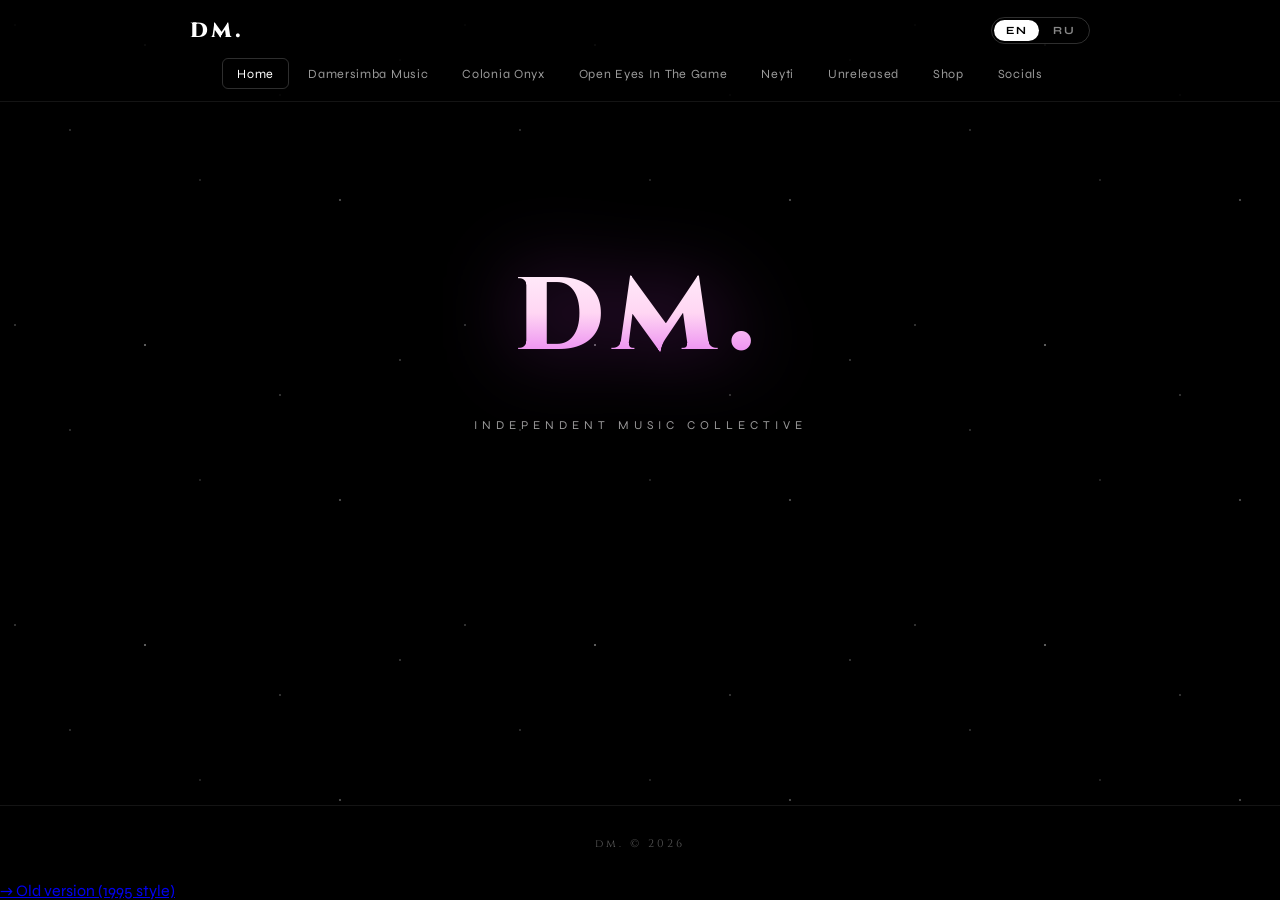
==== commit 9913ee75: "Update index.html" ====
--- a/index.html
+++ b/index.html
@@ -53,7 +53,12 @@
   </section>
 </main>
 
-<footer><span>dm. © 2026</span></footer>
+<footer>
+  <span>dm. © 2026</span>
+</footer>
+
+<a href="old/" class="old-version-btn" data-i18n="old_link">→ Old version (1995 style)</a>
+
 <script src="script.js"></script>
 </body>
 </html>
--- a/style.css
+++ b/style.css
@@ -1,30 +1,16 @@
 /* ============================================================
-   dm. — music portfolio · 2026 · starry redesign
+   dm. — music portfolio · 2026
    ============================================================ */
 
 * { margin: 0; padding: 0; box-sizing: border-box; }
 
 :root {
   --text: #eaeaea;
-  --muted: #999;
-  --dim: #555;
   --line: rgba(255,255,255,.08);
   --line-strong: rgba(255,255,255,.18);
-
-  --c-dm1: #8b5cf6;
-  --c-dm2: #d946ef;
-  --c-dm3: #ff2d92;
-
-  --c-onyx1: #ff2a2a;
-  --c-onyx2: #7a0000;
-
-  --c-neyti1: #ff9a1f;
-  --c-neyti2: #ff6a00;
-  --c-neyti3: #ffd24a;
-
-  --c-eyes1: #ffd88a;
-  --c-eyes2: #b87319;
-
+  --c-dm1: #8b5cf6; --c-dm2: #d946ef; --c-dm3: #ff2d92;
+  --c-onyx1: #ff2a2a; --c-onyx2: #7a0000;
+  --c-neyti1: #ff9a1f; --c-neyti2: #ff6a00; --c-neyti3: #ffd24a;
   --cursor: url("data:image/svg+xml,%3Csvg xmlns='http://www.w3.org/2000/svg' width='22' height='22' viewBox='0 0 22 22'%3E%3Cdefs%3E%3ClinearGradient id='g' x1='0' y1='0' x2='1' y2='1'%3E%3Cstop offset='0' stop-color='%23d946ef'/%3E%3Cstop offset='0.55' stop-color='%238b5cf6'/%3E%3Cstop offset='1' stop-color='%23000000'/%3E%3C/linearGradient%3E%3C/defs%3E%3Cpath d='M3 2 L3 18 L7.5 13.8 L10.5 20.5 L13.5 19 L10.6 12.6 L16.5 12.6 Z' fill='url(%23g)' stroke='%23f0abfc' stroke-width='1.3' stroke-linejoin='round'/%3E%3C/svg%3E") 3 2, auto;
 }
 
@@ -40,17 +26,13 @@
 }
 
 a, button, .nav-link, .btn, .icon-btn, .lang-btn, .burger, .shop-cat,
-input, textarea, select, label, summary {
-  cursor: var(--cursor);
-}
-
-/* звёздный фон */
+input, textarea, select, label, summary { cursor: var(--cursor); }
+
+/* Звёздное небо */
 body::before {
   content: "";
-  position: fixed;
-  inset: 0;
-  pointer-events: none;
-  z-index: 0;
+  position: fixed; inset: 0;
+  pointer-events: none; z-index: 0;
   background-image:
     radial-gradient(1px 1px at 15px 25px, #fff, transparent),
     radial-gradient(1px 1px at 70px 130px, rgba(255,255,255,.85), transparent),
@@ -58,948 +40,397 @@
     radial-gradient(1px 1px at 200px 180px, rgba(255,255,255,.7), transparent),
     radial-gradient(1px 1px at 280px 95px, #fff, transparent),
     radial-gradient(1.6px 1.6px at 340px 200px, rgba(255,255,255,.75), transparent),
-    radial-gradient(1px 1px at 400px 60px, #fff, transparent),
-    radial-gradient(1px 1px at 60px 220px, rgba(255,255,255,.6), transparent),
-    radial-gradient(1.4px 1.4px at 250px 250px, #fff, transparent);
+    radial-gradient(1px 1px at 400px 60px, #fff, transparent);
   background-size: 450px 300px;
   background-repeat: repeat;
-  opacity: .75;
-}
-
-/* ============ КУРСОРЫ ДЛЯ СТРАНИЦ ============ */
+  opacity: .65;
+}
+
+/* Курсоры для страниц */
 body.page-dm, body.page-dm a, body.page-dm button, body.page-dm .nav-link,
 body.page-dm .btn, body.page-dm .icon-btn, body.page-dm .lang-btn, body.page-dm .burger,
-body.page-dm .avatar, body.page-dm .avatar-wrap {
-  cursor: url("data:image/svg+xml,%3Csvg xmlns='http://www.w3.org/2000/svg' width='22' height='22' viewBox='0 0 22 22'%3E%3Cdefs%3E%3ClinearGradient id='g' x1='0' y1='0' x2='1' y2='1'%3E%3Cstop offset='0' stop-color='%23d946ef'/%3E%3Cstop offset='0.55' stop-color='%238b5cf6'/%3E%3Cstop offset='1' stop-color='%23000000'/%3E%3C/linearGradient%3E%3C/defs%3E%3Cpath d='M3 2 L3 18 L7.5 13.8 L10.5 20.5 L13.5 19 L10.6 12.6 L16.5 12.6 Z' fill='url(%23g)' stroke='%23f0abfc' stroke-width='1.3' stroke-linejoin='round'/%3E%3C/svg%3E") 3 2, auto;
-}
+body.page-dm .avatar-wrap { cursor: url("data:image/svg+xml,%3Csvg xmlns='http://www.w3.org/2000/svg' width='22' height='22' viewBox='0 0 22 22'%3E%3Cdefs%3E%3ClinearGradient id='g' x1='0' y1='0' x2='1' y2='1'%3E%3Cstop offset='0' stop-color='%23d946ef'/%3E%3Cstop offset='0.55' stop-color='%238b5cf6'/%3E%3Cstop offset='1' stop-color='%23000000'/%3E%3C/linearGradient%3E%3C/defs%3E%3Cpath d='M3 2 L3 18 L7.5 13.8 L10.5 20.5 L13.5 19 L10.6 12.6 L16.5 12.6 Z' fill='url(%23g)' stroke='%23f0abfc' stroke-width='1.3' stroke-linejoin='round'/%3E%3C/svg%3E") 3 2, auto; }
 
 body.page-onyx, body.page-onyx a, body.page-onyx button, body.page-onyx .nav-link,
 body.page-onyx .btn, body.page-onyx .icon-btn, body.page-onyx .lang-btn, body.page-onyx .burger,
-body.page-onyx .releases li, body.page-onyx .releases {
-  cursor: url("data:image/svg+xml,%3Csvg xmlns='http://www.w3.org/2000/svg' width='22' height='22' viewBox='0 0 22 22'%3E%3Cdefs%3E%3ClinearGradient id='g' x1='0' y1='0' x2='1' y2='1'%3E%3Cstop offset='0' stop-color='%23ff2a2a'/%3E%3Cstop offset='0.55' stop-color='%235a0000'/%3E%3Cstop offset='1' stop-color='%23000000'/%3E%3C/linearGradient%3E%3C/defs%3E%3Cpath d='M3 2 L3 18 L7.5 13.8 L10.5 20.5 L13.5 19 L10.6 12.6 L16.5 12.6 Z' fill='url(%23g)' stroke='%23ff5a5a' stroke-width='1.3' stroke-linejoin='round'/%3E%3C/svg%3E") 3 2, auto;
-}
+body.page-onyx .releases li { cursor: url("data:image/svg+xml,%3Csvg xmlns='http://www.w3.org/2000/svg' width='22' height='22' viewBox='0 0 22 22'%3E%3Cdefs%3E%3ClinearGradient id='g' x1='0' y1='0' x2='1' y2='1'%3E%3Cstop offset='0' stop-color='%23ff2a2a'/%3E%3Cstop offset='0.55' stop-color='%235a0000'/%3E%3Cstop offset='1' stop-color='%23000000'/%3E%3C/linearGradient%3E%3C/defs%3E%3Cpath d='M3 2 L3 18 L7.5 13.8 L10.5 20.5 L13.5 19 L10.6 12.6 L16.5 12.6 Z' fill='url(%23g)' stroke='%23ff5a5a' stroke-width='1.3' stroke-linejoin='round'/%3E%3C/svg%3E") 3 2, auto; }
 
 body.page-eyes, body.page-eyes a, body.page-eyes button, body.page-eyes .nav-link,
 body.page-eyes .btn, body.page-eyes .icon-btn, body.page-eyes .lang-btn, body.page-eyes .burger,
-body.page-eyes .big-logo, body.page-eyes .tracklist li {
-  cursor: url("data:image/svg+xml,%3Csvg xmlns='http://www.w3.org/2000/svg' width='22' height='22' viewBox='0 0 22 22'%3E%3Cdefs%3E%3ClinearGradient id='g' x1='0' y1='0' x2='1' y2='1'%3E%3Cstop offset='0' stop-color='%23ffd88a'/%3E%3Cstop offset='0.55' stop-color='%23b87319'/%3E%3Cstop offset='1' stop-color='%23000000'/%3E%3C/linearGradient%3E%3C/defs%3E%3Cpath d='M3 2 L3 18 L7.5 13.8 L10.5 20.5 L13.5 19 L10.6 12.6 L16.5 12.6 Z' fill='url(%23g)' stroke='%23ffe4a8' stroke-width='1.3' stroke-linejoin='round'/%3E%3C/svg%3E") 3 2, auto;
-}
+body.page-eyes .tracklist li { cursor: url("data:image/svg+xml,%3Csvg xmlns='http://www.w3.org/2000/svg' width='22' height='22' viewBox='0 0 22 22'%3E%3Cdefs%3E%3ClinearGradient id='g' x1='0' y1='0' x2='1' y2='1'%3E%3Cstop offset='0' stop-color='%23ffd88a'/%3E%3Cstop offset='0.55' stop-color='%23b87319'/%3E%3Cstop offset='1' stop-color='%23000000'/%3E%3C/linearGradient%3E%3C/defs%3E%3Cpath d='M3 2 L3 18 L7.5 13.8 L10.5 20.5 L13.5 19 L10.6 12.6 L16.5 12.6 Z' fill='url(%23g)' stroke='%23ffe4a8' stroke-width='1.3' stroke-linejoin='round'/%3E%3C/svg%3E") 3 2, auto; }
 
 body.page-neyti, body.page-neyti a, body.page-neyti button, body.page-neyti .nav-link,
 body.page-neyti .btn, body.page-neyti .icon-btn, body.page-neyti .lang-btn, body.page-neyti .burger,
-body.page-neyti .avatar-wrap, body.page-neyti .avatar {
-  cursor: url("data:image/svg+xml,%3Csvg xmlns='http://www.w3.org/2000/svg' width='22' height='22' viewBox='0 0 22 22'%3E%3Cdefs%3E%3ClinearGradient id='g' x1='0' y1='0' x2='1' y2='1'%3E%3Cstop offset='0' stop-color='%23ffd24a'/%3E%3Cstop offset='0.55' stop-color='%23ff6a00'/%3E%3Cstop offset='1' stop-color='%23000000'/%3E%3C/linearGradient%3E%3C/defs%3E%3Cpath d='M3 2 L3 18 L7.5 13.8 L10.5 20.5 L13.5 19 L10.6 12.6 L16.5 12.6 Z' fill='url(%23g)' stroke='%23ffd88a' stroke-width='1.3' stroke-linejoin='round'/%3E%3C/svg%3E") 3 2, auto;
-}
-
-body {
-  display: flex;
-  flex-direction: column;
-  overflow-x: hidden;
-  position: relative;
-  z-index: 1;
-}
-
-/* ============================================================
-   HEADER
-   ============================================================ */
+body.page-neyti .avatar-wrap { cursor: url("data:image/svg+xml,%3Csvg xmlns='http://www.w3.org/2000/svg' width='22' height='22' viewBox='0 0 22 22'%3E%3Cdefs%3E%3ClinearGradient id='g' x1='0' y1='0' x2='1' y2='1'%3E%3Cstop offset='0' stop-color='%23ffd24a'/%3E%3Cstop offset='0.55' stop-color='%23ff6a00'/%3E%3Cstop offset='1' stop-color='%23000000'/%3E%3C/linearGradient%3E%3C/defs%3E%3Cpath d='M3 2 L3 18 L7.5 13.8 L10.5 20.5 L13.5 19 L10.6 12.6 L16.5 12.6 Z' fill='url(%23g)' stroke='%23ffd88a' stroke-width='1.3' stroke-linejoin='round'/%3E%3C/svg%3E") 3 2, auto; }
+
+body { display: flex; flex-direction: column; overflow-x: hidden; position: relative; z-index: 1; }
+
+/* ============ ПРЕЛОАДЕР ============ */
+#preloader {
+  position: fixed; inset: 0; z-index: 9999;
+  background: #000;
+  display: flex; align-items: center; justify-content: center;
+  transition: opacity .6s ease, visibility .6s ease;
+}
+#preloader.hidden { opacity: 0; visibility: hidden; pointer-events: none; }
+.preloader-inner { display: flex; flex-direction: column; align-items: center; gap: 22px; text-align: center; }
+.preloader-logo {
+  font-family: 'Cinzel', serif; font-weight: 800; font-size: 42px;
+  letter-spacing: 6px; color: #fff;
+  animation: preloadPulse 1.8s ease-in-out infinite;
+  text-shadow: 0 0 40px rgba(217,70,239,.55);
+}
+.preloader-bar { width: 200px; height: 1px; background: rgba(255,255,255,.08); position: relative; overflow: hidden; }
+.preloader-bar span {
+  position: absolute; inset: 0;
+  background: linear-gradient(90deg, transparent 0%, #d946ef 50%, transparent 100%);
+  transform: translateX(-100%);
+  animation: preloadMove 1.5s ease-in-out infinite;
+}
+.preloader-text { font-size: 10px; letter-spacing: 6px; text-transform: uppercase; color: #555; }
+@keyframes preloadPulse { 0%,100% { opacity: 1; } 50% { opacity: .5; } }
+@keyframes preloadMove { to { transform: translateX(100%); } }
+
+body.page-onyx .preloader-logo { color:#ffb0b0; text-shadow:0 0 40px rgba(255,42,42,.85); }
+body.page-onyx .preloader-bar span { background: linear-gradient(90deg,transparent,#ff2a2a 50%,transparent); }
+body.page-onyx .preloader-text { color:#7a2a2a; }
+
+body.page-eyes .preloader-logo { color:#ffe0a8; text-shadow:0 0 40px rgba(255,180,60,.85); }
+body.page-eyes .preloader-bar span { background: linear-gradient(90deg,transparent,#ffb43c 50%,transparent); }
+body.page-eyes .preloader-text { color:#6a4a1a; }
+
+body.page-neyti .preloader-logo { color:#ffd8a0; text-shadow:0 0 40px rgba(255,154,31,.9); }
+body.page-neyti .preloader-bar span { background: linear-gradient(90deg,transparent,#ff9a1f 50%,transparent); }
+body.page-neyti .preloader-text { color:#7a4a10; }
+
+/* ============ HEADER ============ */
 header {
-  position: sticky;
-  top: 0;
-  z-index: 100;
-  background: rgba(0,0,0,.9);
+  position: sticky; top: 0; z-index: 100;
+  background: rgba(0,0,0,.88);
   border-bottom: 1px solid var(--line);
   padding: 14px 24px 0;
 }
-.header-top {
-  display: flex;
-  align-items: center;
-  justify-content: space-between;
-  max-width: 900px;
-  margin: 0 auto;
-}
+.header-top { display: flex; align-items: center; justify-content: space-between; max-width: 900px; margin: 0 auto; }
 .logo {
-  font-family: 'Cinzel', serif;
-  font-weight: 800;
-  font-size: 24px;
-  letter-spacing: 3px;
-  color: #fff;
-  text-decoration: none;
+  font-family: 'Cinzel', serif; font-weight: 800; font-size: 24px;
+  letter-spacing: 3px; color: #fff; text-decoration: none;
   transition: text-shadow .3s;
 }
 .logo:hover { text-shadow: 0 0 30px rgba(217,70,239,.7); }
-
 .header-actions { display: flex; align-items: center; gap: 10px; }
-
-.lang-switch {
-  display: flex;
-  gap: 2px;
-  padding: 2px;
-  border: 1px solid var(--line-strong);
-  border-radius: 100px;
-}
+.lang-switch { display: flex; gap: 2px; padding: 2px; border: 1px solid var(--line-strong); border-radius: 100px; }
 .lang-btn {
-  background: transparent;
-  border: none;
-  color: #888;
-  font-family: 'Syne', sans-serif;
-  font-size: 11px;
-  font-weight: 700;
-  letter-spacing: 1.5px;
-  padding: 5px 12px;
-  border-radius: 100px;
-  transition: all .2s;
-  line-height: 1;
+  background: transparent; border: none; color: #888;
+  font-family: 'Syne', sans-serif; font-size: 11px; font-weight: 700;
+  letter-spacing: 1.5px; padding: 5px 12px; border-radius: 100px;
+  transition: all .2s; line-height: 1;
 }
 .lang-btn:hover { color: #fff; }
-.lang-btn.active {
-  color: #000;
-  background: #fff;
-}
-
+.lang-btn.active { color: #000; background: #fff; }
 .burger {
-  display: none;
-  width: 40px;
-  height: 40px;
-  border-radius: 8px;
-  border: 1px solid var(--line-strong);
-  background: transparent;
-  position: relative;
-}
-.burger span {
-  position: absolute;
-  left: 50%;
-  width: 18px;
-  height: 2px;
-  background: #ccc;
-  border-radius: 2px;
-  transform: translateX(-50%);
-  transition: all .25s;
-}
+  display: none; width: 40px; height: 40px; border-radius: 8px;
+  border: 1px solid var(--line-strong); background: transparent; position: relative;
+}
+.burger span { position: absolute; left: 50%; width: 18px; height: 2px; background: #ccc; border-radius: 2px; transform: translateX(-50%); transition: all .25s; }
 .burger span:nth-child(1) { top: 12px; }
 .burger span:nth-child(2) { top: 19px; }
 .burger span:nth-child(3) { top: 26px; }
 .burger.open span:nth-child(1) { top: 19px; transform: translateX(-50%) rotate(45deg); }
 .burger.open span:nth-child(2) { opacity: 0; }
 .burger.open span:nth-child(3) { top: 19px; transform: translateX(-50%) rotate(-45deg); }
-
-.menu {
-  display: flex;
-  flex-wrap: wrap;
-  justify-content: center;
-  gap: 4px;
-  max-width: 900px;
-  margin: 12px auto 0;
-  padding-bottom: 12px;
-}
+.menu { display: flex; flex-wrap: wrap; justify-content: center; gap: 4px; max-width: 900px; margin: 12px auto 0; padding-bottom: 12px; }
 .nav-link {
-  padding: 7px 14px;
-  color: #999;
-  text-decoration: none;
-  font-size: 12.5px;
-  letter-spacing: .7px;
-  border-radius: 6px;
-  transition: all .25s;
-  border: 1px solid transparent;
-}
-.nav-link:hover {
-  color: #fff;
-  background: rgba(255,255,255,.05);
-}
-.nav-link.active {
-  color: #fff;
-  border-color: var(--line-strong);
-}
-.nav-link.dm:hover {
-  background: linear-gradient(135deg, var(--c-dm1), var(--c-dm2));
-  color: #fff; border-color: transparent;
-  box-shadow: 0 0 20px rgba(217,70,239,.5);
-}
-.nav-link.onyx:hover {
-  background: linear-gradient(135deg, var(--c-onyx1), var(--c-onyx2));
-  color: #fff; border-color: transparent;
-  box-shadow: 0 0 20px rgba(255,20,20,.5);
-}
-.nav-link.neyti:hover {
-  background: linear-gradient(135deg, var(--c-neyti3), var(--c-neyti1));
-  color: #1a0d00; border-color: transparent;
-  box-shadow: 0 0 20px rgba(255,154,31,.5);
-}
+  padding: 7px 14px; color: #999; text-decoration: none;
+  font-size: 12.5px; letter-spacing: .7px; border-radius: 6px;
+  transition: all .25s; border: 1px solid transparent;
+}
+.nav-link:hover { color: #fff; background: rgba(255,255,255,.05); }
+.nav-link.active { color: #fff; border-color: var(--line-strong); }
+.nav-link.dm:hover { background: linear-gradient(135deg, var(--c-dm1), var(--c-dm2)); color: #fff; border-color: transparent; box-shadow: 0 0 20px rgba(217,70,239,.5); }
+.nav-link.onyx:hover { background: linear-gradient(135deg, var(--c-onyx1), var(--c-onyx2)); color: #fff; border-color: transparent; box-shadow: 0 0 20px rgba(255,20,20,.5); }
+.nav-link.neyti:hover { background: linear-gradient(135deg, var(--c-neyti3), var(--c-neyti1)); color: #1a0d00; border-color: transparent; box-shadow: 0 0 20px rgba(255,154,31,.5); }
 
 /* ============ MAIN ============ */
-main {
-  flex: 1;
-  position: relative;
-  z-index: 2;
-  max-width: 900px;
-  margin: 0 auto;
-  padding: 60px 24px 80px;
-  width: 100%;
-}
-
-/* ============ HERO ============ */
-.hero {
-  text-align: center;
-  padding: 40px 0 60px;
-}
-.hero-logo {
-  font-size: 60px;
-  color: #fff;
-  margin-bottom: 20px;
-  display: inline-block;
-  filter: drop-shadow(0 0 30px rgba(217,70,239,.7));
-  animation: spin 12s linear infinite;
-}
-@keyframes spin { to { transform: rotate(360deg); } }
-
+main { flex: 1; position: relative; z-index: 2; max-width: 900px; margin: 0 auto; padding: 40px 24px 60px; width: 100%; }
+
+/* HERO */
+.hero { text-align: center; padding: 90px 0 90px; }
 .hero-title {
-  font-family: 'Cinzel', serif;
-  font-weight: 800;
-  font-size: clamp(48px, 10vw, 96px);
-  letter-spacing: 8px;
-  margin-bottom: 20px;
+  font-family: 'Cinzel', serif; font-weight: 800;
+  font-size: clamp(56px, 12vw, 120px);
+  letter-spacing: 10px; margin-bottom: 24px;
   background: linear-gradient(180deg, #ffffff 0%, #ffd6f3 50%, #d946ef 100%);
-  -webkit-background-clip: text;
-  background-clip: text;
+  -webkit-background-clip: text; background-clip: text;
   color: transparent;
   filter: drop-shadow(0 0 40px rgba(217,70,239,.4));
 }
-.hero-sub {
-  font-size: 13px;
-  color: #999;
-  letter-spacing: 5px;
-  text-transform: uppercase;
-  margin-bottom: 32px;
-}
-.hero-links {
-  display: flex;
-  flex-wrap: wrap;
-  justify-content: center;
-  gap: 12px;
-}
-.hero-links a {
-  color: #ccc;
-  text-decoration: none;
-  font-size: 13px;
-  padding: 8px 16px;
-  border: 1px solid var(--line-strong);
-  border-radius: 100px;
-  transition: all .25s;
-}
-.hero-links a:hover {
-  color: #fff;
-  border-color: #d946ef;
-  background: rgba(217,70,239,.1);
-  box-shadow: 0 0 20px rgba(217,70,239,.3);
-}
-
-/* ============ ABOUT SECTION ============ */
-.about {
-  padding: 32px 0;
-  border-top: 1px solid var(--line);
-}
-.about:first-of-type { border-top: none; }
-
-.about h2 {
-  font-family: 'Cinzel', serif;
-  font-size: 18px;
-  font-weight: 600;
-  letter-spacing: 4px;
-  color: #fff;
-  text-transform: uppercase;
-  margin-bottom: 22px;
-  padding-bottom: 10px;
-  border-bottom: 1px solid var(--line);
-}
-
-.project-list {
-  list-style: none;
-  display: flex;
-  flex-direction: column;
-  gap: 4px;
-}
-.project-list li a {
-  display: block;
-  padding: 12px 14px;
-  color: #ccc;
-  text-decoration: none;
-  border-radius: 8px;
-  transition: all .2s;
-  border: 1px solid transparent;
-  font-size: 14.5px;
-  line-height: 1.5;
-}
-.project-list li a b {
-  color: #fff;
-  font-weight: 600;
-}
-.project-list li a:hover {
-  color: #fff;
-  background: rgba(255,255,255,.04);
-  border-color: var(--line-strong);
-  padding-left: 20px;
-}
-.pl-mark {
-  display: inline-block;
-  width: 20px;
-  color: #d946ef;
-  transition: color .2s;
-}
-.project-list li a:hover .pl-mark { color: #f0abfc; }
-
-.old-link {
-  text-align: center;
-  font-size: 13px;
-}
-.old-link a {
-  color: #888;
-  text-decoration: none;
-  padding: 10px 18px;
-  border: 1px dashed var(--line-strong);
-  border-radius: 100px;
-  transition: all .25s;
-}
-.old-link a:hover {
-  color: #fff;
-  border-color: #d946ef;
-  border-style: solid;
-}
-
-/* ============ PAGE CONTENT (подстраницы) ============ */
-.page-content {
-  max-width: 780px;
-  margin: 0 auto;
-  padding: 60px 0 40px;
-}
+.hero-eyebrow { font-size: 12px; color: #999; letter-spacing: 5px; text-transform: uppercase; }
+
+/* ============ СТРАНИЦЫ ============ */
+.page-content { max-width: 780px; margin: 0 auto; padding: 30px 0 30px; }
 .page-content.center { text-align: center; }
-
-.page-head {
-  margin-bottom: 40px;
-  padding-bottom: 24px;
-  border-bottom: 1px solid var(--line);
-}
+.page-head { margin-bottom: 36px; padding-bottom: 22px; border-bottom: 1px solid var(--line); }
 .page-head.center { border-bottom: none; text-align: center; padding-bottom: 0; }
-.page-num {
-  font-family: 'Cinzel', serif;
-  font-size: 11px;
-  letter-spacing: 4px;
-  color: #666;
-  display: block;
-  margin-bottom: 12px;
-}
-.page-crumb {
-  font-size: 11px;
-  letter-spacing: 1.5px;
-  color: #666;
-  text-transform: uppercase;
-  margin-bottom: 16px;
-}
+.page-num { font-family: 'Cinzel', serif; font-size: 11px; letter-spacing: 4px; color: #666; display: block; margin-bottom: 12px; }
+.page-crumb { font-size: 11px; letter-spacing: 1.5px; color: #666; text-transform: uppercase; margin-bottom: 16px; }
 .page-crumb a { color: #999; text-decoration: none; }
 .page-crumb a:hover { color: #fff; }
 .page-crumb span { margin: 0 6px; }
-
-.page-head h1 {
-  font-family: 'Cinzel', serif;
-  font-size: 44px;
-  font-weight: 700;
-  letter-spacing: 3px;
-  color: #fff;
-  line-height: 1.1;
-  margin: 0;
-}
-.page-head.center h1 { font-size: 40px; }
-
-.title-red {
-  background: linear-gradient(90deg, #ff4a4a, #7a0000);
-  -webkit-background-clip: text; background-clip: text;
-  color: transparent;
-  filter: drop-shadow(0 0 20px rgba(255,20,20,.5));
-}
-.title-orange {
-  background: linear-gradient(90deg, #ffd24a, #ff9a1f, #ff5a00);
-  -webkit-background-clip: text; background-clip: text;
-  color: transparent;
-  filter: drop-shadow(0 0 22px rgba(255,140,20,.55));
-}
-
-.lead {
-  font-size: 16px;
-  line-height: 1.8;
-  color: #b8b8b8;
-  letter-spacing: .2px;
-  margin-bottom: 30px;
-}
-
-/* ============ SPLIT ============ */
-.split {
-  display: grid;
-  grid-template-columns: 220px 1fr;
-  gap: 40px;
-  align-items: center;
-}
+.page-head h1 { font-family: 'Cinzel', serif; font-size: 42px; font-weight: 700; letter-spacing: 3px; color: #fff; line-height: 1.1; margin: 0; }
+.page-head.center h1 { font-size: 38px; }
+
+.title-red { background: linear-gradient(90deg, #ff4a4a, #7a0000); -webkit-background-clip: text; background-clip: text; color: transparent; filter: drop-shadow(0 0 20px rgba(255,20,20,.5)); }
+.title-orange { background: linear-gradient(90deg, #ffd24a, #ff9a1f, #ff5a00); -webkit-background-clip: text; background-clip: text; color: transparent; filter: drop-shadow(0 0 22px rgba(255,140,20,.55)); }
+
+h2 {
+  font-family: 'Cinzel', serif; font-size: 17px; letter-spacing: 3px;
+  color: #fff; text-transform: uppercase; margin: 28px 0 14px;
+  padding-bottom: 8px; border-bottom: 1px solid var(--line);
+}
+.lead { font-size: 16px; line-height: 1.8; color: #b8b8b8; letter-spacing: .2px; margin-bottom: 28px; }
+
+/* SPLIT */
+.split { display: grid; grid-template-columns: 220px 1fr; gap: 40px; align-items: center; }
 .split-visual { display: flex; justify-content: center; }
-
-/* ============ AVATAR ============ */
-.avatar-wrap {
-  position: relative;
-  width: 180px;
-  height: 180px;
-  margin: 0 auto;
-}
+.avatar-wrap { position: relative; width: 180px; height: 180px; margin: 0 auto; }
 .avatar {
-  position: relative;
-  width: 100%;
-  height: 100%;
-  border-radius: 50%;
-  object-fit: cover;
-  border: 1px solid var(--line-strong);
-  z-index: 2;
-  background: #000;
-  box-shadow: 0 20px 50px rgba(0,0,0,.9);
+  position: relative; width: 100%; height: 100%; border-radius: 50%;
+  object-fit: cover; border: 1px solid var(--line-strong);
+  z-index: 2; background: #000;
 }
 .avatar-neyti { border-color: rgba(255,154,31,.35); }
 .avatar-ring {
-  position: absolute;
-  inset: -14px;
-  border-radius: 50%;
+  position: absolute; inset: -14px; border-radius: 50%;
   background: conic-gradient(from 0deg, var(--c-dm1), var(--c-dm2), var(--c-dm3), var(--c-dm1));
-  filter: blur(20px);
-  opacity: .5;
-  animation: spin 10s linear infinite;
-  z-index: 1;
-}
-.ring-neyti {
-  background: conic-gradient(from 0deg, var(--c-neyti3), var(--c-neyti1), var(--c-neyti2), var(--c-neyti3));
-}
-
-/* ============ BIG LOGO ============ */
-.big-logo {
-  display: block;
-  max-width: 400px;
-  width: 80%;
-  margin: 0 auto 28px;
-  filter: drop-shadow(0 0 30px rgba(255,200,90,.3));
-}
-
-/* ============ ICON BUTTONS ============ */
-.icon-links {
-  display: flex;
-  flex-wrap: wrap;
-  gap: 14px;
-  margin-top: 24px;
-}
+  filter: blur(20px); opacity: .55;
+  animation: spin 10s linear infinite; z-index: 1;
+}
+.ring-neyti { background: conic-gradient(from 0deg, var(--c-neyti3), var(--c-neyti1), var(--c-neyti2), var(--c-neyti3)); }
+@keyframes spin { to { transform: rotate(360deg); } }
+
+.big-logo { display: block; max-width: 380px; width: 80%; margin: 0 auto 24px; filter: drop-shadow(0 0 30px rgba(255,200,90,.3)); }
+
+/* ИКОНКИ */
+.icon-links { display: flex; flex-wrap: wrap; gap: 14px; margin-top: 22px; }
 .page-content.center .icon-links { justify-content: center; }
-
 .icon-btn {
-  width: 58px;
-  height: 58px;
-  display: inline-flex;
-  align-items: center;
-  justify-content: center;
-  border-radius: 50%;
-  border: 1px solid var(--line-strong);
-  background: #0a0a0a;
-  color: #d5d5d5;
-  text-decoration: none;
+  width: 56px; height: 56px; display: inline-flex;
+  align-items: center; justify-content: center;
+  border-radius: 50%; border: 1px solid var(--line-strong);
+  background: #0a0a0a; color: #d5d5d5; text-decoration: none;
   transition: all .3s;
 }
-.icon-btn svg { width: 24px; height: 24px; transition: transform .3s; }
-.icon-btn:hover {
-  transform: translateY(-4px);
-  color: #fff;
-  border-color: rgba(255,255,255,.35);
-  box-shadow: 0 10px 30px rgba(0,0,0,.8);
-}
+.icon-btn svg { width: 22px; height: 22px; transition: transform .3s; }
+.icon-btn:hover { transform: translateY(-4px); color: #fff; border-color: rgba(255,255,255,.35); box-shadow: 0 10px 30px rgba(0,0,0,.8); }
 .icon-btn:hover svg { transform: scale(1.12); }
-
-.icon-dm:hover {
-  background: linear-gradient(135deg, var(--c-dm1), var(--c-dm2), var(--c-dm3));
-  color: #fff; border-color: transparent;
-  box-shadow: 0 0 24px rgba(217,70,239,.7);
-}
-.icon-onyx:hover {
-  background: linear-gradient(135deg, var(--c-onyx1), var(--c-onyx2), #000);
-  color: #fff; border-color: transparent;
-  box-shadow: 0 0 24px rgba(255,20,20,.7);
-}
-.icon-neyti:hover {
-  background: linear-gradient(135deg, var(--c-neyti3), var(--c-neyti1), var(--c-neyti2));
-  color: #1a0d00; border-color: transparent;
-  box-shadow: 0 0 24px rgba(255,154,31,.7);
-}
-
-/* ============ BUTTONS ============ */
+.icon-dm:hover { background: linear-gradient(135deg, var(--c-dm1), var(--c-dm2), var(--c-dm3)); color: #fff; border-color: transparent; box-shadow: 0 0 24px rgba(217,70,239,.7); }
+.icon-onyx:hover { background: linear-gradient(135deg, var(--c-onyx1), var(--c-onyx2)); color: #fff; border-color: transparent; box-shadow: 0 0 24px rgba(255,20,20,.7); }
+.icon-neyti:hover { background: linear-gradient(135deg, var(--c-neyti3), var(--c-neyti1), var(--c-neyti2)); color: #1a0d00; border-color: transparent; box-shadow: 0 0 24px rgba(255,154,31,.7); }
+
+/* КНОПКИ */
 .btn {
-  display: inline-flex;
-  align-items: center;
-  justify-content: center;
-  padding: 14px 28px;
-  border: 1px solid var(--line-strong);
-  color: var(--text);
-  text-decoration: none;
-  font-family: 'Syne', sans-serif;
-  font-size: 13px;
-  font-weight: 500;
-  letter-spacing: 1.2px;
-  border-radius: 100px;
-  transition: all .25s;
-  background: #0a0a0a;
-}
-.btn:hover {
-  transform: translateY(-2px);
-  color: #fff;
-  border-color: #fff;
-  background: #111;
-  box-shadow: 0 10px 30px rgba(0,0,0,.8);
-}
-
+  display: inline-flex; align-items: center; justify-content: center;
+  padding: 13px 26px; border: 1px solid var(--line-strong);
+  color: var(--text); text-decoration: none;
+  font-family: 'Syne', sans-serif; font-size: 13px; font-weight: 500;
+  letter-spacing: 1.2px; border-radius: 100px;
+  transition: all .25s; background: #0a0a0a;
+}
+.btn:hover { transform: translateY(-2px); color: #fff; border-color: #fff; background: #111; box-shadow: 0 10px 30px rgba(0,0,0,.8); }
 .big-btn {
-  padding: 18px 40px;
-  font-size: 14.5px;
-  font-weight: 700;
-  letter-spacing: 1.5px;
+  padding: 16px 36px; font-size: 14px; font-weight: 700;
   background: linear-gradient(180deg, rgba(255,255,255,.15), rgba(255,255,255,.03));
-  border: 1px solid rgba(255,255,255,.25);
-  color: #fff;
-  margin: 20px 0 10px;
-  box-shadow: 0 20px 50px rgba(0,0,0,.7);
-}
-.big-btn:hover {
-  background: #fff;
-  color: #000;
-  border-color: #fff;
-  box-shadow: 0 0 40px rgba(255,255,255,.5);
-}
-
-/* ============ RELEASES ============ */
-.releases {
-  list-style: none;
-  border-left: 1px solid var(--line-strong);
-  padding-left: 24px;
-  margin-bottom: 24px;
-  max-width: 600px;
-}
-.releases li {
-  padding: 10px 0;
-  color: #d0d0d0;
-  font-size: 15px;
-  position: relative;
-}
+  border: 1px solid rgba(255,255,255,.25); color: #fff;
+  margin: 16px 0 10px;
+}
+.big-btn:hover { background: #fff; color: #000; border-color: #fff; box-shadow: 0 0 40px rgba(255,255,255,.5); }
+
+/* RELEASES */
+.releases { list-style: none; border-left: 1px solid var(--line-strong); padding-left: 24px; margin-bottom: 24px; max-width: 600px; }
+.releases li { padding: 10px 0; color: #d0d0d0; font-size: 15px; position: relative; }
 .releases li::before {
-  content: "";
-  position: absolute;
-  left: -29px;
-  top: 18px;
-  width: 7px; height: 7px;
-  border-radius: 50%;
-  background: #1a1a1a;
+  content: ""; position: absolute;
+  left: -29px; top: 18px; width: 7px; height: 7px;
+  border-radius: 50%; background: #1a1a1a;
   border: 1px solid rgba(255,255,255,.25);
   transition: all .3s;
 }
-.releases li:hover::before {
-  background: var(--c-onyx1);
-  border-color: transparent;
-  box-shadow: 0 0 14px rgba(255,42,42,.9);
-}
-
-/* ============ TRACKLIST ============ */
-.tracklist {
-  counter-reset: track;
-  list-style: none;
-  text-align: left;
-  max-width: 680px;
-  margin: 40px auto 0;
-  padding: 0;
-  border-top: 1px solid var(--line);
-}
+.releases li:hover::before { background: var(--c-onyx1); border-color: transparent; box-shadow: 0 0 14px rgba(255,42,42,.9); }
+
+/* TRACKLIST */
+.tracklist { counter-reset: track; list-style: none; text-align: left; max-width: 680px; margin: 40px auto 0; padding: 0; border-top: 1px solid var(--line); }
 .tracklist li {
   counter-increment: track;
   padding: 14px 12px 14px 58px;
   border-bottom: 1px solid var(--line);
-  font-size: 14.5px;
-  position: relative;
-  transition: all .25s;
+  font-size: 14.5px; position: relative; transition: all .25s;
 }
 .tracklist li::before {
   content: counter(track, decimal-leading-zero);
-  position: absolute;
-  left: 12px;
-  top: 50%;
+  position: absolute; left: 12px; top: 50%;
   transform: translateY(-50%);
-  font-family: 'Cinzel', serif;
-  font-size: 11px;
-  color: #555;
-  letter-spacing: 1px;
-}
-.tracklist li:hover {
-  background: linear-gradient(90deg, rgba(255,255,255,.04), transparent 75%);
-  padding-left: 64px;
-}
-.tracklist li:hover::before { color: #fff; }
-.tracklist li a {
-  color: #fff;
-  text-decoration: none;
-  border-bottom: 1px solid rgba(255,255,255,.2);
-  padding-bottom: 1px;
-  transition: all .2s;
-}
-.tracklist li a:hover {
-  color: var(--c-dm2);
-  border-color: var(--c-dm2);
-  text-shadow: 0 0 12px rgba(217,70,239,.9);
-}
+  font-family: 'Cinzel', serif; font-size: 11px; color: #555;
+}
+.tracklist li:hover { background: linear-gradient(90deg, rgba(255,255,255,.04), transparent 75%); }
+.tracklist li a { color: #fff; text-decoration: none; border-bottom: 1px solid rgba(255,255,255,.2); transition: all .2s; }
+.tracklist li a:hover { color: #d946ef; border-color: #d946ef; text-shadow: 0 0 12px rgba(217,70,239,.9); }
 .tracklist li.disabled { color: #4d4d4d; }
-.tracklist li.disabled span {
-  font-size: 12px;
-  color: #383838;
-  margin-left: 8px;
-  letter-spacing: 1px;
-}
-
-/* ============ GRID / CARDS ============ */
-.grid {
-  display: grid;
-  grid-template-columns: repeat(auto-fit, minmax(240px, 1fr));
-  gap: 22px;
-}
-.card {
-  background: #0a0a0a;
-  border: 1px solid var(--line);
-  border-radius: 12px;
-  overflow: hidden;
-  transition: all .3s;
-}
-.card:hover {
-  transform: translateY(-5px);
-  border-color: var(--line-strong);
-  box-shadow: 0 20px 50px rgba(0,0,0,.9);
-}
+.tracklist li.disabled span { font-size: 12px; color: #383838; margin-left: 8px; }
+
+/* GRID */
+.grid { display: grid; grid-template-columns: repeat(auto-fit, minmax(240px, 1fr)); gap: 20px; }
+.card { background: #0a0a0a; border: 1px solid var(--line); border-radius: 12px; overflow: hidden; transition: all .3s; }
+.card:hover { transform: translateY(-5px); border-color: var(--line-strong); box-shadow: 0 20px 50px rgba(0,0,0,.9); }
 .card-img { aspect-ratio: 1; background: #000; overflow: hidden; }
-.card-img img {
-  width: 100%; height: 100%;
-  object-fit: cover;
-  display: block;
-  transition: transform .7s;
-}
+.card-img img { width: 100%; height: 100%; object-fit: cover; display: block; transition: transform .7s; }
 .card:hover .card-img img { transform: scale(1.05); }
-.card p {
-  padding: 16px;
-  text-align: center;
-  font-family: 'Cinzel', serif;
-  letter-spacing: 1.5px;
-  color: #ddd;
-  font-size: 14px;
-  border-top: 1px solid var(--line);
-}
-
-/* ============ SHOP ============ */
-.shop-cats {
-  display: grid;
-  grid-template-columns: repeat(auto-fit, minmax(240px, 1fr));
-  gap: 18px;
-}
+.card p { padding: 16px; text-align: center; font-family: 'Cinzel', serif; letter-spacing: 1.5px; color: #ddd; font-size: 14px; border-top: 1px solid var(--line); }
+
+/* SHOP */
+.shop-cats { display: grid; grid-template-columns: repeat(auto-fit, minmax(240px, 1fr)); gap: 16px; }
 .shop-cat {
-  position: relative;
-  text-align: left;
-  padding: 32px 26px;
-  background: #0a0a0a;
-  border: 1px solid var(--line);
-  border-radius: 12px;
-  color: inherit;
-  font-family: inherit;
-  transition: all .3s;
-}
-.shop-cat:hover {
-  transform: translateY(-4px);
-  border-color: var(--line-strong);
-  box-shadow: 0 20px 50px rgba(0,0,0,.9);
-}
-.shop-cat.active {
-  border-color: rgba(217,70,239,.6);
-  box-shadow: 0 20px 50px rgba(0,0,0,.9), 0 0 30px rgba(217,70,239,.35);
-}
-.shop-cat-num {
-  display: block;
-  font-family: 'Cinzel', serif;
-  font-size: 11px;
-  letter-spacing: 4px;
-  color: #666;
-  margin-bottom: 18px;
-}
-.shop-cat h2 {
-  font-family: 'Cinzel', serif;
-  font-size: 22px;
-  font-weight: 600;
-  letter-spacing: 2px;
-  color: #fff;
-  margin-bottom: 8px;
-}
-.shop-cat p {
-  font-size: 12px;
-  color: #8a8a8a;
-  letter-spacing: 1.2px;
-  text-transform: uppercase;
-}
-.shop-cat-arrow {
-  position: absolute;
-  right: 24px;
-  top: 50%;
-  transform: translateY(-50%);
-  font-size: 22px;
-  color: #444;
-  transition: all .3s;
-}
-.shop-cat:hover .shop-cat-arrow {
-  color: #fff;
-  transform: translate(6px, -50%);
-}
-
-.shop-message {
-  max-height: 0;
-  overflow: hidden;
-  opacity: 0;
-  transition: max-height .5s, opacity .4s, margin-top .4s;
-  text-align: center;
-}
-.shop-message.visible {
-  max-height: 400px;
-  opacity: 1;
-  margin-top: 30px;
-}
-.shop-message-inner {
-  padding: 60px 24px;
-  background: #0a0a0a;
-  border: 1px solid rgba(217,70,239,.3);
-  border-radius: 12px;
-  position: relative;
-}
-.shop-message-icon {
-  display: inline-block;
-  font-size: 46px;
-  color: #d946ef;
-  margin-bottom: 18px;
-  animation: spin 8s linear infinite;
-  filter: drop-shadow(0 0 20px rgba(217,70,239,.9));
-}
-.shop-message-inner h3 {
-  font-family: 'Cinzel', serif;
-  font-size: 28px;
-  font-weight: 700;
-  letter-spacing: 4px;
-  color: #fff;
-  margin-bottom: 12px;
-}
-.shop-message-inner p {
-  font-size: 13px;
-  color: #8a8a8a;
-  letter-spacing: 2px;
-  text-transform: uppercase;
-}
-
-/* ============ SOCIALS — с иконками ============ */
-.socials-grid {
-  display: grid;
-  grid-template-columns: repeat(auto-fit, minmax(260px, 1fr));
-  gap: 12px;
-  margin-top: 20px;
-}
+  position: relative; text-align: left;
+  padding: 30px 24px; background: #0a0a0a;
+  border: 1px solid var(--line); border-radius: 12px;
+  color: inherit; font-family: inherit; transition: all .3s;
+}
+.shop-cat:hover { transform: translateY(-4px); border-color: var(--line-strong); }
+.shop-cat.active { border-color: rgba(217,70,239,.6); box-shadow: 0 0 30px rgba(217,70,239,.35); }
+.shop-cat-num { display: block; font-family: 'Cinzel', serif; font-size: 11px; letter-spacing: 4px; color: #666; margin-bottom: 16px; }
+.shop-cat h2 { font-size: 20px; letter-spacing: 2px; color: #fff; margin: 0 0 8px; padding: 0; border: none; }
+.shop-cat p { font-size: 12px; color: #8a8a8a; letter-spacing: 1.2px; text-transform: uppercase; }
+
+.shop-message { max-height: 0; overflow: hidden; opacity: 0; transition: max-height .5s, opacity .4s, margin-top .4s; text-align: center; }
+.shop-message.visible { max-height: 400px; opacity: 1; margin-top: 26px; }
+.shop-message-inner { padding: 50px 24px; background: #0a0a0a; border: 1px solid rgba(217,70,239,.3); border-radius: 12px; }
+.shop-message-icon { display: inline-block; font-size: 42px; color: #d946ef; margin-bottom: 16px; animation: spin 8s linear infinite; }
+.shop-message-inner h3 { font-family: 'Cinzel', serif; font-size: 24px; font-weight: 700; letter-spacing: 4px; color: #fff; margin-bottom: 10px; }
+.shop-message-inner p { font-size: 12px; color: #8a8a8a; letter-spacing: 2px; text-transform: uppercase; }
+
+/* SOCIALS */
+.socials-grid { display: grid; grid-template-columns: repeat(auto-fit, minmax(240px, 1fr)); gap: 10px; margin-top: 20px; }
 .social-card {
-  display: flex;
-  align-items: center;
-  gap: 14px;
-  padding: 16px 18px;
-  background: #0a0a0a;
-  border: 1px solid var(--line);
-  border-radius: 12px;
-  color: #ddd;
-  text-decoration: none;
-  font-size: 14px;
+  display: flex; align-items: center; gap: 12px;
+  padding: 14px 16px; background: #0a0a0a;
+  border: 1px solid var(--line); border-radius: 12px;
+  color: #ddd; text-decoration: none; font-size: 14px;
   transition: all .25s;
 }
-.social-card:hover {
-  transform: translateY(-3px);
-  border-color: var(--line-strong);
-  color: #fff;
-  box-shadow: 0 14px 34px rgba(0,0,0,.85);
-}
+.social-card:hover { transform: translateY(-3px); border-color: var(--line-strong); color: #fff; box-shadow: 0 14px 34px rgba(0,0,0,.85); }
 .social-icon {
-  width: 40px;
-  height: 40px;
-  display: inline-flex;
-  align-items: center;
-  justify-content: center;
+  width: 38px; height: 38px;
+  display: inline-flex; align-items: center; justify-content: center;
   border-radius: 10px;
-  background: linear-gradient(135deg, rgba(217,70,239,.15), rgba(139,92,246,.05));
+  background: rgba(217,70,239,.08);
   border: 1px solid var(--line-strong);
-  color: #d946ef;
-  flex-shrink: 0;
-  transition: all .25s;
-}
-.social-icon svg { width: 20px; height: 20px; }
+  color: #d946ef; flex-shrink: 0; transition: all .25s;
+}
+.social-icon svg { width: 18px; height: 18px; }
 .social-card:hover .social-icon {
   background: linear-gradient(135deg, var(--c-dm1), var(--c-dm2));
-  color: #fff;
-  border-color: transparent;
-  box-shadow: 0 0 20px rgba(217,70,239,.6);
-}
-.social-text {
-  display: flex;
-  flex-direction: column;
-  gap: 2px;
-  min-width: 0;
-}
-.social-text b {
-  color: #fff;
-  font-weight: 600;
-  font-size: 14px;
-}
-.social-text span {
-  font-size: 12px;
-  color: #888;
-  letter-spacing: .5px;
-}
-
-/* ============ FOOTER ============ */
+  color: #fff; border-color: transparent;
+}
+.social-text { display: flex; flex-direction: column; gap: 2px; min-width: 0; }
+.social-text b { color: #fff; font-weight: 600; font-size: 13.5px; }
+.social-text span { font-size: 11.5px; color: #888; }
+
+/* FOOTER */
 footer {
-  position: relative;
-  z-index: 2;
-  text-align: center;
-  padding: 30px 20px;
-  color: #555;
-  font-size: 11px;
-  letter-spacing: 3px;
+  position: relative; z-index: 2;
+  text-align: center; padding: 30px 20px;
+  color: #555; font-size: 11px; letter-spacing: 3px;
   font-family: 'Cinzel', serif;
   border-top: 1px solid var(--line);
   margin-top: auto;
 }
 
-/* ============ SCROLLBAR ============ */
 ::-webkit-scrollbar { width: 8px; }
 ::-webkit-scrollbar-track { background: #000; }
 ::-webkit-scrollbar-thumb { background: #222; border-radius: 4px; }
-::-webkit-scrollbar-thumb:hover { background: #333; }
-
-/* ============ ПЛАНШЕТ ============ */
+
 @media (max-width: 900px) {
-  main { padding: 40px 22px 60px; }
+  main { padding: 30px 22px 50px; }
   .split { grid-template-columns: 1fr; gap: 30px; }
   .avatar-wrap { width: 160px; height: 160px; }
-  .page-head h1 { font-size: 36px; }
-  .page-head.center h1 { font-size: 34px; }
-}
-
-/* ============ МОБИЛЬНАЯ ============ */
+  .page-head h1 { font-size: 34px; }
+  .page-head.center h1 { font-size: 32px; }
+  .hero { padding: 60px 0 60px; }
+}
+
 @media (max-width: 768px) {
   header { padding: 12px 16px 0; }
   .logo { font-size: 20px; }
   .burger { display: block; }
   .lang-btn { padding: 5px 10px; font-size: 10px; }
-
   .menu {
-    position: absolute;
-    top: 100%; left: 0; right: 0;
-    flex-direction: column;
-    flex-wrap: nowrap;
-    gap: 0;
-    margin: 0;
-    padding: 6px 0;
-    background: #000;
-    border-bottom: 1px solid var(--line);
-    max-height: 0;
-    overflow: hidden;
-    opacity: 0;
+    position: absolute; top: 100%; left: 0; right: 0;
+    flex-direction: column; flex-wrap: nowrap; gap: 0;
+    margin: 0; padding: 6px 0;
+    background: #000; border-bottom: 1px solid var(--line);
+    max-height: 0; overflow: hidden; opacity: 0;
     transition: max-height .35s, opacity .3s, padding .3s;
   }
   .menu.open { max-height: 600px; opacity: 1; }
-
   .nav-link {
-    width: 100%;
-    padding: 14px 20px;
-    border-radius: 0;
-    border: none;
-    border-bottom: 1px solid var(--line);
-    font-size: 14px;
-    text-align: left;
-    color: #c8c8c8;
+    width: 100%; padding: 14px 20px; border-radius: 0;
+    border: none; border-bottom: 1px solid var(--line);
+    font-size: 14px; text-align: left; color: #c8c8c8;
   }
   .nav-link:last-child { border-bottom: none; }
-  .nav-link:hover, .nav-link.active {
-    background: rgba(255,255,255,.05);
-    transform: none;
-    box-shadow: none;
-    border-color: var(--line);
-  }
-
-  main { padding: 30px 18px 50px; }
-
-  .hero { padding: 20px 0 40px; }
-  .hero-logo { font-size: 46px; }
-  .hero-title { font-size: clamp(42px, 14vw, 72px); letter-spacing: 6px; }
-  .hero-sub { font-size: 11px; letter-spacing: 3px; }
-  .hero-links { gap: 8px; }
-  .hero-links a { padding: 6px 12px; font-size: 12px; }
-
-  .about h2 { font-size: 15px; letter-spacing: 3px; }
-  .project-list li a { font-size: 13.5px; padding: 10px 12px; }
-
-  .page-content { padding: 40px 0 30px; }
-  .page-head { margin-bottom: 30px; padding-bottom: 20px; }
-  .page-head h1 { font-size: 28px; letter-spacing: 2px; }
-  .page-head.center h1 { font-size: 26px; }
-  .lead { font-size: 14.5px; margin-bottom: 24px; }
+  .nav-link:hover, .nav-link.active { background: rgba(255,255,255,.05); transform: none; box-shadow: none; border-color: var(--line); }
+
+  main { padding: 20px 18px 40px; }
+  .hero { padding: 40px 0 40px; }
+  .hero-title { font-size: clamp(48px, 14vw, 80px); letter-spacing: 6px; }
+  .hero-eyebrow { font-size: 10px; letter-spacing: 3px; }
+
+  .page-content { padding: 20px 0 20px; }
+  .page-head { margin-bottom: 26px; padding-bottom: 18px; }
+  .page-head h1 { font-size: 26px; letter-spacing: 2px; }
+  .page-head.center h1 { font-size: 24px; }
+  .lead { font-size: 14.5px; margin-bottom: 22px; }
 
   .avatar-wrap { width: 130px; height: 130px; }
   .avatar-ring { inset: -10px; filter: blur(16px); }
-  .big-logo { max-width: 280px; }
-
-  .icon-btn { width: 52px; height: 52px; }
-  .icon-btn svg { width: 22px; height: 22px; }
-
-  .btn { padding: 12px 22px; font-size: 12.5px; }
-  .big-btn { padding: 15px 26px; font-size: 13px; }
+  .big-logo { max-width: 260px; }
+  .icon-btn { width: 50px; height: 50px; }
+  .icon-btn svg { width: 20px; height: 20px; }
+
+  .btn { padding: 11px 20px; font-size: 12.5px; }
+  .big-btn { padding: 14px 24px; font-size: 13px; }
 
   .releases { padding-left: 20px; }
   .releases li { font-size: 14px; padding: 8px 0; }
   .releases li::before { left: -24px; top: 16px; width: 6px; height: 6px; }
 
-  .tracklist li { font-size: 13.5px; padding: 13px 8px 13px 48px; }
+  .tracklist li { font-size: 13.5px; padding: 13px 8px 13px 46px; }
   .tracklist li::before { font-size: 10px; left: 8px; }
   .tracklist li.disabled span { display: block; margin-left: 0; margin-top: 3px; font-size: 11px; }
 
   .grid { grid-template-columns: 1fr; gap: 16px; }
   .socials-grid { grid-template-columns: 1fr; gap: 10px; }
-
-  .shop-cat { padding: 26px 20px; }
-  .shop-cat h2 { font-size: 20px; }
-  .shop-cat-arrow { right: 20px; }
+  .shop-cat { padding: 24px 20px; }
+  .shop-cat h2 { font-size: 18px; }
   .shop-message-inner { padding: 40px 20px; }
-  .shop-message-inner h3 { font-size: 22px; letter-spacing: 3px; }
-  .shop-message-icon { font-size: 38px; }
+  .shop-message-inner h3 { font-size: 20px; letter-spacing: 3px; }
 
   footer { padding: 26px 16px; }
 }
 
-/* ============ МАЛЕНЬКИЕ ТЕЛЕФОНЫ ============ */
 @media (max-width: 420px) {
   .logo { font-size: 18px; }
-  .burger { width: 38px; height: 38px; }
+  .burger { width: 36px; height: 36px; }
   .burger span:nth-child(1) { top: 11px; }
-  .burger span:nth-child(2) { top: 18px; }
-  .burger span:nth-child(3) { top: 25px; }
+  .burger span:nth-child(2) { top: 17px; }
+  .burger span:nth-child(3) { top: 23px; }
   .burger.open span:nth-child(1),
-  .burger.open span:nth-child(3) { top: 18px; }
-
-  .hero-title { font-size: 40px; letter-spacing: 5px; }
-  .hero-sub { font-size: 10px; letter-spacing: 2.5px; }
-
-  .page-head h1 { font-size: 24px; }
-  .page-head.center h1 { font-size: 22px; }
-
+  .burger.open span:nth-child(3) { top: 17px; }
+  .hero-title { font-size: 44px; letter-spacing: 4px; }
+  .hero-eyebrow { font-size: 9px; letter-spacing: 2.5px; }
+  .page-head h1 { font-size: 22px; }
+  .page-head.center h1 { font-size: 20px; }
   .avatar-wrap { width: 110px; height: 110px; }
   .big-logo { max-width: 220px; }
-
   .icon-btn { width: 46px; height: 46px; }
-  .icon-btn svg { width: 20px; height: 20px; }
-
-  .shop-cat { padding: 22px 18px; }
-  .shop-cat-arrow { display: none; }
-}
+  .icon-btn svg { width: 18px; height: 18px; }
+}
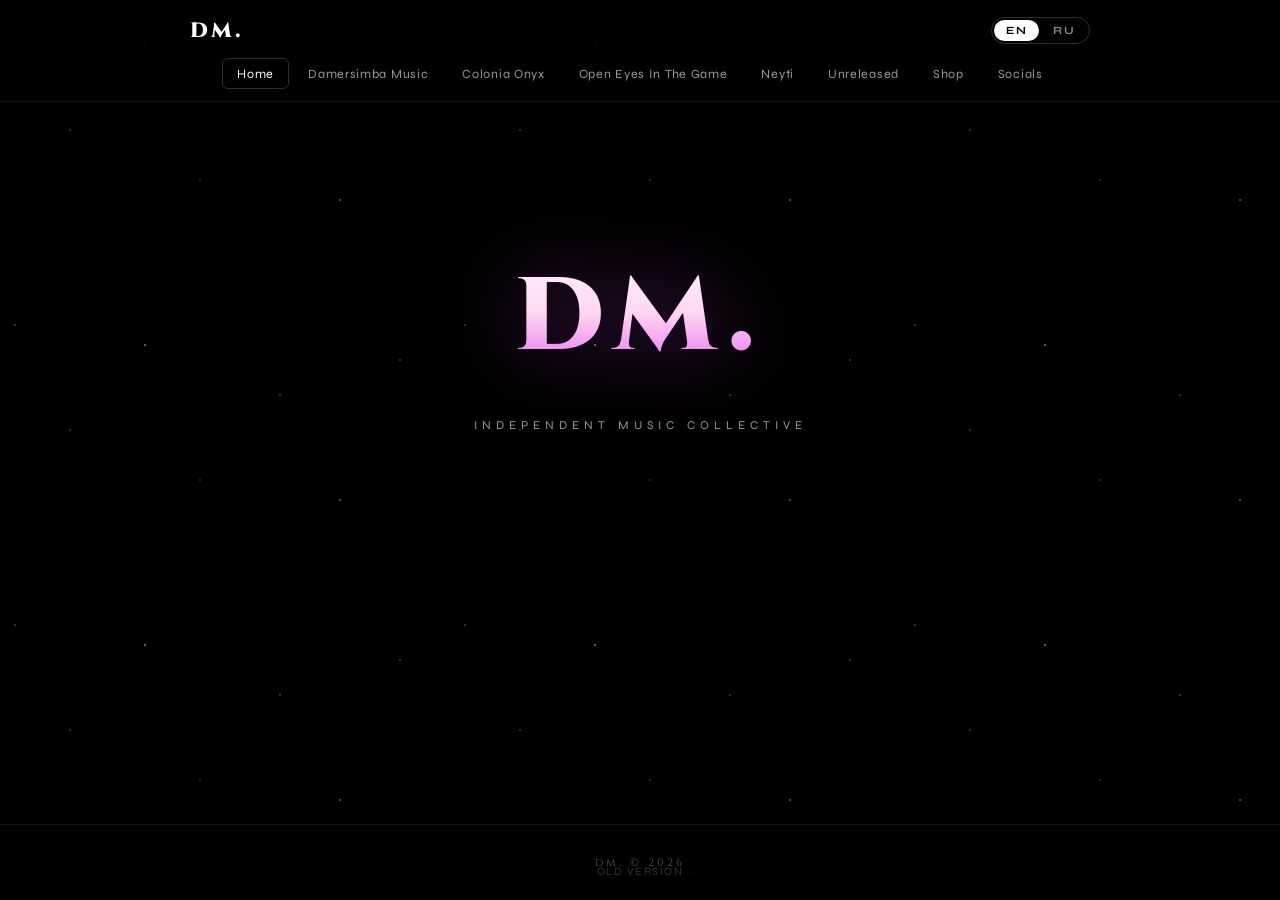
==== commit 8821d5b6: "Update index.html" ====
--- a/index.html
+++ b/index.html
@@ -53,11 +53,9 @@
   </section>
 </main>
 
-<footer>
-  <span>dm. © 2026</span>
-</footer>
+<footer><span>dm. © 2026</span></footer>
 
-<a href="old/" class="old-version-btn" data-i18n="old_link">→ Old version (1995 style)</a>
+<a href="old/" class="old-version-btn">Old version</a>
 
 <script src="script.js"></script>
 </body>
--- a/style.css
+++ b/style.css
@@ -334,6 +334,24 @@
 .social-text b { color: #fff; font-weight: 600; font-size: 13.5px; }
 .social-text span { font-size: 11.5px; color: #888; }
 
+/* OpenVK */
+.social-icon-openvk {
+  background: #2b7ddb;
+  border-color: rgba(43,125,219,.5);
+  padding: 4px;
+  color: #fff;
+}
+.social-icon-openvk svg {
+  width: 100%;
+  height: 100%;
+  display: block;
+}
+.social-card-openvk:hover .social-icon-openvk {
+  background: linear-gradient(135deg, #2b7ddb, #1e5cb3);
+  border-color: transparent;
+  box-shadow: 0 0 24px rgba(43,125,219,.75);
+}
+
 /* FOOTER */
 footer {
   position: relative; z-index: 2;
@@ -342,6 +360,33 @@
   font-family: 'Cinzel', serif;
   border-top: 1px solid var(--line);
   margin-top: auto;
+}
+
+/* ============ ССЫЛКА СТАРОЙ ВЕРСИИ (тихая) ============ */
+.old-version-btn {
+  position: fixed;
+  bottom: 18px;
+  left: 50%;
+  transform: translateX(-50%);
+  z-index: 50;
+  display: inline-block;
+  padding: 4px 12px;
+  background: transparent;
+  border: none;
+  color: #4a4a4a;
+  text-decoration: none;
+  font-family: 'Syne', sans-serif;
+  font-size: 11px;
+  letter-spacing: 1.5px;
+  text-transform: uppercase;
+  transition: color .25s ease;
+  opacity: .7;
+}
+.old-version-btn::before { content: "· "; opacity: .5; }
+.old-version-btn::after  { content: " ·"; opacity: .5; }
+.old-version-btn:hover {
+  color: #d946ef;
+  opacity: 1;
 }
 
 ::-webkit-scrollbar { width: 8px; }
@@ -415,6 +460,12 @@
   .shop-message-inner h3 { font-size: 20px; letter-spacing: 3px; }
 
   footer { padding: 26px 16px; }
+
+  .old-version-btn {
+    bottom: 12px;
+    font-size: 9.5px;
+    letter-spacing: 1px;
+  }
 }
 
 @media (max-width: 420px) {
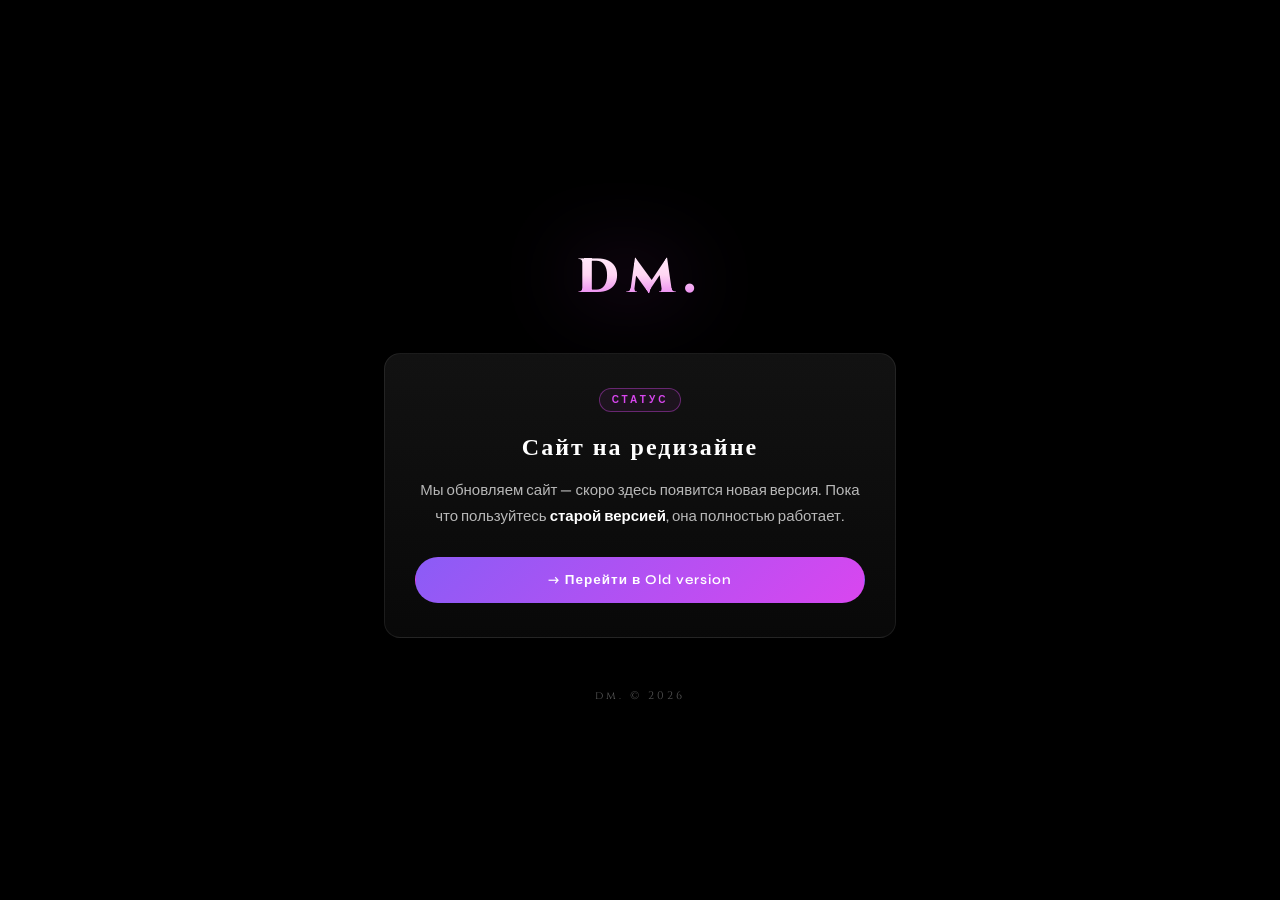
==== commit e73f5a37: "Update index.html" ====
--- a/index.html
+++ b/index.html
@@ -1,62 +1,38 @@
 <!DOCTYPE html>
-<html lang="en">
+<html lang="ru">
 <head>
 <meta charset="UTF-8">
 <meta name="viewport" content="width=device-width, initial-scale=1.0">
-<title>dm. — music portfolio</title>
-<link rel="icon" type="image/png" sizes="32x32" href="images/favicon-32x32.png">
-<link rel="icon" type="image/png" sizes="16x16" href="images/favicon-16x16.png">
+<title>dm. — на редизайне</title>
+<link rel="icon" type="image/png" sizes="32x32" href="../images/favicon-32x32.png">
+<link rel="icon" type="image/png" sizes="16x16" href="../images/favicon-16x16.png">
 <link rel="preconnect" href="https://fonts.googleapis.com">
 <link rel="preconnect" href="https://fonts.gstatic.com" crossorigin>
 <link href="https://fonts.googleapis.com/css2?family=Cinzel:wght@400;600;800&family=Syne:wght@400;600;700&display=swap" rel="stylesheet">
-<link rel="stylesheet" href="style.css">
+<link rel="stylesheet" href="../style.css">
 </head>
-<body class="page-home" data-page="home">
+<body class="page-home">
 
-<div id="preloader">
-  <div class="preloader-inner">
-    <div class="preloader-logo">dm.</div>
-    <div class="preloader-bar"><span></span></div>
-    <div class="preloader-text">loading</div>
-  </div>
-</div>
+<main class="wrap">
+  <h1 class="logo">dm.</h1>
 
-<header>
-  <div class="header-top">
-    <a class="logo" href="./">dm.</a>
-    <div class="header-actions">
-      <div class="lang-switch">
-        <button class="lang-btn active" data-lang="en">EN</button>
-        <button class="lang-btn" data-lang="ru">RU</button>
-      </div>
-      <button class="burger" id="burgerBtn" aria-expanded="false"><span></span><span></span><span></span></button>
+  <div class="box">
+    <div class="box-tag">статус</div>
+    <h2>Сайт на редизайне</h2>
+    <p>
+      Мы обновляем сайт — скоро здесь появится новая версия.
+      Пока что пользуйтесь <b>старой версией</b>, она полностью работает.
+    </p>
+
+    <div class="actions">
+      <a class="btn" href="../old/">→ Перейти в Old version</a>
     </div>
   </div>
-  <nav class="menu" id="mainMenu">
-    <a class="nav-link active" href="./" data-i18n="nav_home">Home</a>
-    <a class="nav-link dm" href="dm-music/" data-i18n="nav_dm">Damersimba Music</a>
-    <a class="nav-link onyx" href="colonia-onyx/" data-i18n="nav_onyx">Colonia Onyx</a>
-    <a class="nav-link" href="open-eyes/" data-i18n="nav_eyes">Open Eyes In The Game</a>
-    <a class="nav-link neyti" href="neyti/" data-i18n="nav_neyti">Neyti</a>
-    <a class="nav-link" href="unreleased/" data-i18n="nav_unreleased">Unreleased</a>
-    <a class="nav-link" href="shop/" data-i18n="nav_shop">Shop</a>
-    <a class="nav-link" href="socials/" data-i18n="nav_socials">Socials</a>
-  </nav>
-</header>
 
-<main>
-  <section class="hero">
-    <div class="hero-inner">
-      <h1 class="hero-title">dm.</h1>
-      <p class="hero-eyebrow" data-i18n="hero_eyebrow">independent music collective</p>
-    </div>
-  </section>
+  <div class="footer">
+    dm. © 2026
+  </div>
 </main>
 
-<footer><span>dm. © 2026</span></footer>
-
-<a href="old/" class="old-version-btn">Old version</a>
-
-<script src="script.js"></script>
 </body>
 </html>
--- a/style.css
+++ b/style.css
@@ -1,487 +1,156 @@
 /* ============================================================
-   dm. — music portfolio · 2026
+   dm. — заглушка "сайт на редизайне"
    ============================================================ */
 
 * { margin: 0; padding: 0; box-sizing: border-box; }
 
 :root {
+  --bg: #000;
   --text: #eaeaea;
+  --muted: #8a8a8a;
   --line: rgba(255,255,255,.08);
-  --line-strong: rgba(255,255,255,.18);
-  --c-dm1: #8b5cf6; --c-dm2: #d946ef; --c-dm3: #ff2d92;
-  --c-onyx1: #ff2a2a; --c-onyx2: #7a0000;
-  --c-neyti1: #ff9a1f; --c-neyti2: #ff6a00; --c-neyti3: #ffd24a;
-  --cursor: url("data:image/svg+xml,%3Csvg xmlns='http://www.w3.org/2000/svg' width='22' height='22' viewBox='0 0 22 22'%3E%3Cdefs%3E%3ClinearGradient id='g' x1='0' y1='0' x2='1' y2='1'%3E%3Cstop offset='0' stop-color='%23d946ef'/%3E%3Cstop offset='0.55' stop-color='%238b5cf6'/%3E%3Cstop offset='1' stop-color='%23000000'/%3E%3C/linearGradient%3E%3C/defs%3E%3Cpath d='M3 2 L3 18 L7.5 13.8 L10.5 20.5 L13.5 19 L10.6 12.6 L16.5 12.6 Z' fill='url(%23g)' stroke='%23f0abfc' stroke-width='1.3' stroke-linejoin='round'/%3E%3C/svg%3E") 3 2, auto;
+  --accent: #d946ef;
+  --accent-2: #8b5cf6;
 }
 
-html { scroll-behavior: smooth; }
-
 html, body {
-  background: #000;
+  background: var(--bg);
   color: var(--text);
-  font-family: 'Syne', sans-serif;
+  font-family: 'Syne', -apple-system, BlinkMacSystemFont, "Segoe UI", Roboto, Arial, sans-serif;
   min-height: 100vh;
   -webkit-font-smoothing: antialiased;
-  cursor: var(--cursor);
 }
 
-a, button, .nav-link, .btn, .icon-btn, .lang-btn, .burger, .shop-cat,
-input, textarea, select, label, summary { cursor: var(--cursor); }
-
-/* Звёздное небо */
-body::before {
-  content: "";
-  position: fixed; inset: 0;
-  pointer-events: none; z-index: 0;
-  background-image:
-    radial-gradient(1px 1px at 15px 25px, #fff, transparent),
-    radial-gradient(1px 1px at 70px 130px, rgba(255,255,255,.85), transparent),
-    radial-gradient(1.6px 1.6px at 145px 45px, #fff, transparent),
-    radial-gradient(1px 1px at 200px 180px, rgba(255,255,255,.7), transparent),
-    radial-gradient(1px 1px at 280px 95px, #fff, transparent),
-    radial-gradient(1.6px 1.6px at 340px 200px, rgba(255,255,255,.75), transparent),
-    radial-gradient(1px 1px at 400px 60px, #fff, transparent);
-  background-size: 450px 300px;
-  background-repeat: repeat;
-  opacity: .65;
+.wrap {
+  max-width: 560px;
+  margin: 0 auto;
+  padding: 80px 24px 40px;
+  min-height: 100vh;
+  display: flex;
+  flex-direction: column;
+  justify-content: center;
+  align-items: center;
+  text-align: center;
 }
 
-/* Курсоры для страниц */
-body.page-dm, body.page-dm a, body.page-dm button, body.page-dm .nav-link,
-body.page-dm .btn, body.page-dm .icon-btn, body.page-dm .lang-btn, body.page-dm .burger,
-body.page-dm .avatar-wrap { cursor: url("data:image/svg+xml,%3Csvg xmlns='http://www.w3.org/2000/svg' width='22' height='22' viewBox='0 0 22 22'%3E%3Cdefs%3E%3ClinearGradient id='g' x1='0' y1='0' x2='1' y2='1'%3E%3Cstop offset='0' stop-color='%23d946ef'/%3E%3Cstop offset='0.55' stop-color='%238b5cf6'/%3E%3Cstop offset='1' stop-color='%23000000'/%3E%3C/linearGradient%3E%3C/defs%3E%3Cpath d='M3 2 L3 18 L7.5 13.8 L10.5 20.5 L13.5 19 L10.6 12.6 L16.5 12.6 Z' fill='url(%23g)' stroke='%23f0abfc' stroke-width='1.3' stroke-linejoin='round'/%3E%3C/svg%3E") 3 2, auto; }
-
-body.page-onyx, body.page-onyx a, body.page-onyx button, body.page-onyx .nav-link,
-body.page-onyx .btn, body.page-onyx .icon-btn, body.page-onyx .lang-btn, body.page-onyx .burger,
-body.page-onyx .releases li { cursor: url("data:image/svg+xml,%3Csvg xmlns='http://www.w3.org/2000/svg' width='22' height='22' viewBox='0 0 22 22'%3E%3Cdefs%3E%3ClinearGradient id='g' x1='0' y1='0' x2='1' y2='1'%3E%3Cstop offset='0' stop-color='%23ff2a2a'/%3E%3Cstop offset='0.55' stop-color='%235a0000'/%3E%3Cstop offset='1' stop-color='%23000000'/%3E%3C/linearGradient%3E%3C/defs%3E%3Cpath d='M3 2 L3 18 L7.5 13.8 L10.5 20.5 L13.5 19 L10.6 12.6 L16.5 12.6 Z' fill='url(%23g)' stroke='%23ff5a5a' stroke-width='1.3' stroke-linejoin='round'/%3E%3C/svg%3E") 3 2, auto; }
-
-body.page-eyes, body.page-eyes a, body.page-eyes button, body.page-eyes .nav-link,
-body.page-eyes .btn, body.page-eyes .icon-btn, body.page-eyes .lang-btn, body.page-eyes .burger,
-body.page-eyes .tracklist li { cursor: url("data:image/svg+xml,%3Csvg xmlns='http://www.w3.org/2000/svg' width='22' height='22' viewBox='0 0 22 22'%3E%3Cdefs%3E%3ClinearGradient id='g' x1='0' y1='0' x2='1' y2='1'%3E%3Cstop offset='0' stop-color='%23ffd88a'/%3E%3Cstop offset='0.55' stop-color='%23b87319'/%3E%3Cstop offset='1' stop-color='%23000000'/%3E%3C/linearGradient%3E%3C/defs%3E%3Cpath d='M3 2 L3 18 L7.5 13.8 L10.5 20.5 L13.5 19 L10.6 12.6 L16.5 12.6 Z' fill='url(%23g)' stroke='%23ffe4a8' stroke-width='1.3' stroke-linejoin='round'/%3E%3C/svg%3E") 3 2, auto; }
-
-body.page-neyti, body.page-neyti a, body.page-neyti button, body.page-neyti .nav-link,
-body.page-neyti .btn, body.page-neyti .icon-btn, body.page-neyti .lang-btn, body.page-neyti .burger,
-body.page-neyti .avatar-wrap { cursor: url("data:image/svg+xml,%3Csvg xmlns='http://www.w3.org/2000/svg' width='22' height='22' viewBox='0 0 22 22'%3E%3Cdefs%3E%3ClinearGradient id='g' x1='0' y1='0' x2='1' y2='1'%3E%3Cstop offset='0' stop-color='%23ffd24a'/%3E%3Cstop offset='0.55' stop-color='%23ff6a00'/%3E%3Cstop offset='1' stop-color='%23000000'/%3E%3C/linearGradient%3E%3C/defs%3E%3Cpath d='M3 2 L3 18 L7.5 13.8 L10.5 20.5 L13.5 19 L10.6 12.6 L16.5 12.6 Z' fill='url(%23g)' stroke='%23ffd88a' stroke-width='1.3' stroke-linejoin='round'/%3E%3C/svg%3E") 3 2, auto; }
-
-body { display: flex; flex-direction: column; overflow-x: hidden; position: relative; z-index: 1; }
-
-/* ============ ПРЕЛОАДЕР ============ */
-#preloader {
-  position: fixed; inset: 0; z-index: 9999;
-  background: #000;
-  display: flex; align-items: center; justify-content: center;
-  transition: opacity .6s ease, visibility .6s ease;
-}
-#preloader.hidden { opacity: 0; visibility: hidden; pointer-events: none; }
-.preloader-inner { display: flex; flex-direction: column; align-items: center; gap: 22px; text-align: center; }
-.preloader-logo {
-  font-family: 'Cinzel', serif; font-weight: 800; font-size: 42px;
-  letter-spacing: 6px; color: #fff;
-  animation: preloadPulse 1.8s ease-in-out infinite;
-  text-shadow: 0 0 40px rgba(217,70,239,.55);
-}
-.preloader-bar { width: 200px; height: 1px; background: rgba(255,255,255,.08); position: relative; overflow: hidden; }
-.preloader-bar span {
-  position: absolute; inset: 0;
-  background: linear-gradient(90deg, transparent 0%, #d946ef 50%, transparent 100%);
-  transform: translateX(-100%);
-  animation: preloadMove 1.5s ease-in-out infinite;
-}
-.preloader-text { font-size: 10px; letter-spacing: 6px; text-transform: uppercase; color: #555; }
-@keyframes preloadPulse { 0%,100% { opacity: 1; } 50% { opacity: .5; } }
-@keyframes preloadMove { to { transform: translateX(100%); } }
-
-body.page-onyx .preloader-logo { color:#ffb0b0; text-shadow:0 0 40px rgba(255,42,42,.85); }
-body.page-onyx .preloader-bar span { background: linear-gradient(90deg,transparent,#ff2a2a 50%,transparent); }
-body.page-onyx .preloader-text { color:#7a2a2a; }
-
-body.page-eyes .preloader-logo { color:#ffe0a8; text-shadow:0 0 40px rgba(255,180,60,.85); }
-body.page-eyes .preloader-bar span { background: linear-gradient(90deg,transparent,#ffb43c 50%,transparent); }
-body.page-eyes .preloader-text { color:#6a4a1a; }
-
-body.page-neyti .preloader-logo { color:#ffd8a0; text-shadow:0 0 40px rgba(255,154,31,.9); }
-body.page-neyti .preloader-bar span { background: linear-gradient(90deg,transparent,#ff9a1f 50%,transparent); }
-body.page-neyti .preloader-text { color:#7a4a10; }
-
-/* ============ HEADER ============ */
-header {
-  position: sticky; top: 0; z-index: 100;
-  background: rgba(0,0,0,.88);
-  border-bottom: 1px solid var(--line);
-  padding: 14px 24px 0;
-}
-.header-top { display: flex; align-items: center; justify-content: space-between; max-width: 900px; margin: 0 auto; }
+/* Логотип */
 .logo {
-  font-family: 'Cinzel', serif; font-weight: 800; font-size: 24px;
-  letter-spacing: 3px; color: #fff; text-decoration: none;
-  transition: text-shadow .3s;
-}
-.logo:hover { text-shadow: 0 0 30px rgba(217,70,239,.7); }
-.header-actions { display: flex; align-items: center; gap: 10px; }
-.lang-switch { display: flex; gap: 2px; padding: 2px; border: 1px solid var(--line-strong); border-radius: 100px; }
-.lang-btn {
-  background: transparent; border: none; color: #888;
-  font-family: 'Syne', sans-serif; font-size: 11px; font-weight: 700;
-  letter-spacing: 1.5px; padding: 5px 12px; border-radius: 100px;
-  transition: all .2s; line-height: 1;
-}
-.lang-btn:hover { color: #fff; }
-.lang-btn.active { color: #000; background: #fff; }
-.burger {
-  display: none; width: 40px; height: 40px; border-radius: 8px;
-  border: 1px solid var(--line-strong); background: transparent; position: relative;
-}
-.burger span { position: absolute; left: 50%; width: 18px; height: 2px; background: #ccc; border-radius: 2px; transform: translateX(-50%); transition: all .25s; }
-.burger span:nth-child(1) { top: 12px; }
-.burger span:nth-child(2) { top: 19px; }
-.burger span:nth-child(3) { top: 26px; }
-.burger.open span:nth-child(1) { top: 19px; transform: translateX(-50%) rotate(45deg); }
-.burger.open span:nth-child(2) { opacity: 0; }
-.burger.open span:nth-child(3) { top: 19px; transform: translateX(-50%) rotate(-45deg); }
-.menu { display: flex; flex-wrap: wrap; justify-content: center; gap: 4px; max-width: 900px; margin: 12px auto 0; padding-bottom: 12px; }
-.nav-link {
-  padding: 7px 14px; color: #999; text-decoration: none;
-  font-size: 12.5px; letter-spacing: .7px; border-radius: 6px;
-  transition: all .25s; border: 1px solid transparent;
-}
-.nav-link:hover { color: #fff; background: rgba(255,255,255,.05); }
-.nav-link.active { color: #fff; border-color: var(--line-strong); }
-.nav-link.dm:hover { background: linear-gradient(135deg, var(--c-dm1), var(--c-dm2)); color: #fff; border-color: transparent; box-shadow: 0 0 20px rgba(217,70,239,.5); }
-.nav-link.onyx:hover { background: linear-gradient(135deg, var(--c-onyx1), var(--c-onyx2)); color: #fff; border-color: transparent; box-shadow: 0 0 20px rgba(255,20,20,.5); }
-.nav-link.neyti:hover { background: linear-gradient(135deg, var(--c-neyti3), var(--c-neyti1)); color: #1a0d00; border-color: transparent; box-shadow: 0 0 20px rgba(255,154,31,.5); }
-
-/* ============ MAIN ============ */
-main { flex: 1; position: relative; z-index: 2; max-width: 900px; margin: 0 auto; padding: 40px 24px 60px; width: 100%; }
-
-/* HERO */
-.hero { text-align: center; padding: 90px 0 90px; }
-.hero-title {
-  font-family: 'Cinzel', serif; font-weight: 800;
-  font-size: clamp(56px, 12vw, 120px);
-  letter-spacing: 10px; margin-bottom: 24px;
+  font-family: 'Cinzel', serif;
+  font-weight: 800;
+  font-size: 56px;
+  letter-spacing: 8px;
+  color: #fff;
+  margin-bottom: 40px;
   background: linear-gradient(180deg, #ffffff 0%, #ffd6f3 50%, #d946ef 100%);
-  -webkit-background-clip: text; background-clip: text;
+  -webkit-background-clip: text;
+  background-clip: text;
   color: transparent;
   filter: drop-shadow(0 0 40px rgba(217,70,239,.4));
 }
-.hero-eyebrow { font-size: 12px; color: #999; letter-spacing: 5px; text-transform: uppercase; }
 
-/* ============ СТРАНИЦЫ ============ */
-.page-content { max-width: 780px; margin: 0 auto; padding: 30px 0 30px; }
-.page-content.center { text-align: center; }
-.page-head { margin-bottom: 36px; padding-bottom: 22px; border-bottom: 1px solid var(--line); }
-.page-head.center { border-bottom: none; text-align: center; padding-bottom: 0; }
-.page-num { font-family: 'Cinzel', serif; font-size: 11px; letter-spacing: 4px; color: #666; display: block; margin-bottom: 12px; }
-.page-crumb { font-size: 11px; letter-spacing: 1.5px; color: #666; text-transform: uppercase; margin-bottom: 16px; }
-.page-crumb a { color: #999; text-decoration: none; }
-.page-crumb a:hover { color: #fff; }
-.page-crumb span { margin: 0 6px; }
-.page-head h1 { font-family: 'Cinzel', serif; font-size: 42px; font-weight: 700; letter-spacing: 3px; color: #fff; line-height: 1.1; margin: 0; }
-.page-head.center h1 { font-size: 38px; }
-
-.title-red { background: linear-gradient(90deg, #ff4a4a, #7a0000); -webkit-background-clip: text; background-clip: text; color: transparent; filter: drop-shadow(0 0 20px rgba(255,20,20,.5)); }
-.title-orange { background: linear-gradient(90deg, #ffd24a, #ff9a1f, #ff5a00); -webkit-background-clip: text; background-clip: text; color: transparent; filter: drop-shadow(0 0 22px rgba(255,140,20,.55)); }
-
-h2 {
-  font-family: 'Cinzel', serif; font-size: 17px; letter-spacing: 3px;
-  color: #fff; text-transform: uppercase; margin: 28px 0 14px;
-  padding-bottom: 8px; border-bottom: 1px solid var(--line);
-}
-.lead { font-size: 16px; line-height: 1.8; color: #b8b8b8; letter-spacing: .2px; margin-bottom: 28px; }
-
-/* SPLIT */
-.split { display: grid; grid-template-columns: 220px 1fr; gap: 40px; align-items: center; }
-.split-visual { display: flex; justify-content: center; }
-.avatar-wrap { position: relative; width: 180px; height: 180px; margin: 0 auto; }
-.avatar {
-  position: relative; width: 100%; height: 100%; border-radius: 50%;
-  object-fit: cover; border: 1px solid var(--line-strong);
-  z-index: 2; background: #000;
-}
-.avatar-neyti { border-color: rgba(255,154,31,.35); }
-.avatar-ring {
-  position: absolute; inset: -14px; border-radius: 50%;
-  background: conic-gradient(from 0deg, var(--c-dm1), var(--c-dm2), var(--c-dm3), var(--c-dm1));
-  filter: blur(20px); opacity: .55;
-  animation: spin 10s linear infinite; z-index: 1;
-}
-.ring-neyti { background: conic-gradient(from 0deg, var(--c-neyti3), var(--c-neyti1), var(--c-neyti2), var(--c-neyti3)); }
-@keyframes spin { to { transform: rotate(360deg); } }
-
-.big-logo { display: block; max-width: 380px; width: 80%; margin: 0 auto 24px; filter: drop-shadow(0 0 30px rgba(255,200,90,.3)); }
-
-/* ИКОНКИ */
-.icon-links { display: flex; flex-wrap: wrap; gap: 14px; margin-top: 22px; }
-.page-content.center .icon-links { justify-content: center; }
-.icon-btn {
-  width: 56px; height: 56px; display: inline-flex;
-  align-items: center; justify-content: center;
-  border-radius: 50%; border: 1px solid var(--line-strong);
-  background: #0a0a0a; color: #d5d5d5; text-decoration: none;
-  transition: all .3s;
-}
-.icon-btn svg { width: 22px; height: 22px; transition: transform .3s; }
-.icon-btn:hover { transform: translateY(-4px); color: #fff; border-color: rgba(255,255,255,.35); box-shadow: 0 10px 30px rgba(0,0,0,.8); }
-.icon-btn:hover svg { transform: scale(1.12); }
-.icon-dm:hover { background: linear-gradient(135deg, var(--c-dm1), var(--c-dm2), var(--c-dm3)); color: #fff; border-color: transparent; box-shadow: 0 0 24px rgba(217,70,239,.7); }
-.icon-onyx:hover { background: linear-gradient(135deg, var(--c-onyx1), var(--c-onyx2)); color: #fff; border-color: transparent; box-shadow: 0 0 24px rgba(255,20,20,.7); }
-.icon-neyti:hover { background: linear-gradient(135deg, var(--c-neyti3), var(--c-neyti1), var(--c-neyti2)); color: #1a0d00; border-color: transparent; box-shadow: 0 0 24px rgba(255,154,31,.7); }
-
-/* КНОПКИ */
-.btn {
-  display: inline-flex; align-items: center; justify-content: center;
-  padding: 13px 26px; border: 1px solid var(--line-strong);
-  color: var(--text); text-decoration: none;
-  font-family: 'Syne', sans-serif; font-size: 13px; font-weight: 500;
-  letter-spacing: 1.2px; border-radius: 100px;
-  transition: all .25s; background: #0a0a0a;
-}
-.btn:hover { transform: translateY(-2px); color: #fff; border-color: #fff; background: #111; box-shadow: 0 10px 30px rgba(0,0,0,.8); }
-.big-btn {
-  padding: 16px 36px; font-size: 14px; font-weight: 700;
-  background: linear-gradient(180deg, rgba(255,255,255,.15), rgba(255,255,255,.03));
-  border: 1px solid rgba(255,255,255,.25); color: #fff;
-  margin: 16px 0 10px;
-}
-.big-btn:hover { background: #fff; color: #000; border-color: #fff; box-shadow: 0 0 40px rgba(255,255,255,.5); }
-
-/* RELEASES */
-.releases { list-style: none; border-left: 1px solid var(--line-strong); padding-left: 24px; margin-bottom: 24px; max-width: 600px; }
-.releases li { padding: 10px 0; color: #d0d0d0; font-size: 15px; position: relative; }
-.releases li::before {
-  content: ""; position: absolute;
-  left: -29px; top: 18px; width: 7px; height: 7px;
-  border-radius: 50%; background: #1a1a1a;
-  border: 1px solid rgba(255,255,255,.25);
-  transition: all .3s;
-}
-.releases li:hover::before { background: var(--c-onyx1); border-color: transparent; box-shadow: 0 0 14px rgba(255,42,42,.9); }
-
-/* TRACKLIST */
-.tracklist { counter-reset: track; list-style: none; text-align: left; max-width: 680px; margin: 40px auto 0; padding: 0; border-top: 1px solid var(--line); }
-.tracklist li {
-  counter-increment: track;
-  padding: 14px 12px 14px 58px;
-  border-bottom: 1px solid var(--line);
-  font-size: 14.5px; position: relative; transition: all .25s;
-}
-.tracklist li::before {
-  content: counter(track, decimal-leading-zero);
-  position: absolute; left: 12px; top: 50%;
-  transform: translateY(-50%);
-  font-family: 'Cinzel', serif; font-size: 11px; color: #555;
-}
-.tracklist li:hover { background: linear-gradient(90deg, rgba(255,255,255,.04), transparent 75%); }
-.tracklist li a { color: #fff; text-decoration: none; border-bottom: 1px solid rgba(255,255,255,.2); transition: all .2s; }
-.tracklist li a:hover { color: #d946ef; border-color: #d946ef; text-shadow: 0 0 12px rgba(217,70,239,.9); }
-.tracklist li.disabled { color: #4d4d4d; }
-.tracklist li.disabled span { font-size: 12px; color: #383838; margin-left: 8px; }
-
-/* GRID */
-.grid { display: grid; grid-template-columns: repeat(auto-fit, minmax(240px, 1fr)); gap: 20px; }
-.card { background: #0a0a0a; border: 1px solid var(--line); border-radius: 12px; overflow: hidden; transition: all .3s; }
-.card:hover { transform: translateY(-5px); border-color: var(--line-strong); box-shadow: 0 20px 50px rgba(0,0,0,.9); }
-.card-img { aspect-ratio: 1; background: #000; overflow: hidden; }
-.card-img img { width: 100%; height: 100%; object-fit: cover; display: block; transition: transform .7s; }
-.card:hover .card-img img { transform: scale(1.05); }
-.card p { padding: 16px; text-align: center; font-family: 'Cinzel', serif; letter-spacing: 1.5px; color: #ddd; font-size: 14px; border-top: 1px solid var(--line); }
-
-/* SHOP */
-.shop-cats { display: grid; grid-template-columns: repeat(auto-fit, minmax(240px, 1fr)); gap: 16px; }
-.shop-cat {
-  position: relative; text-align: left;
-  padding: 30px 24px; background: #0a0a0a;
-  border: 1px solid var(--line); border-radius: 12px;
-  color: inherit; font-family: inherit; transition: all .3s;
-}
-.shop-cat:hover { transform: translateY(-4px); border-color: var(--line-strong); }
-.shop-cat.active { border-color: rgba(217,70,239,.6); box-shadow: 0 0 30px rgba(217,70,239,.35); }
-.shop-cat-num { display: block; font-family: 'Cinzel', serif; font-size: 11px; letter-spacing: 4px; color: #666; margin-bottom: 16px; }
-.shop-cat h2 { font-size: 20px; letter-spacing: 2px; color: #fff; margin: 0 0 8px; padding: 0; border: none; }
-.shop-cat p { font-size: 12px; color: #8a8a8a; letter-spacing: 1.2px; text-transform: uppercase; }
-
-.shop-message { max-height: 0; overflow: hidden; opacity: 0; transition: max-height .5s, opacity .4s, margin-top .4s; text-align: center; }
-.shop-message.visible { max-height: 400px; opacity: 1; margin-top: 26px; }
-.shop-message-inner { padding: 50px 24px; background: #0a0a0a; border: 1px solid rgba(217,70,239,.3); border-radius: 12px; }
-.shop-message-icon { display: inline-block; font-size: 42px; color: #d946ef; margin-bottom: 16px; animation: spin 8s linear infinite; }
-.shop-message-inner h3 { font-family: 'Cinzel', serif; font-size: 24px; font-weight: 700; letter-spacing: 4px; color: #fff; margin-bottom: 10px; }
-.shop-message-inner p { font-size: 12px; color: #8a8a8a; letter-spacing: 2px; text-transform: uppercase; }
-
-/* SOCIALS */
-.socials-grid { display: grid; grid-template-columns: repeat(auto-fit, minmax(240px, 1fr)); gap: 10px; margin-top: 20px; }
-.social-card {
-  display: flex; align-items: center; gap: 12px;
-  padding: 14px 16px; background: #0a0a0a;
-  border: 1px solid var(--line); border-radius: 12px;
-  color: #ddd; text-decoration: none; font-size: 14px;
-  transition: all .25s;
-}
-.social-card:hover { transform: translateY(-3px); border-color: var(--line-strong); color: #fff; box-shadow: 0 14px 34px rgba(0,0,0,.85); }
-.social-icon {
-  width: 38px; height: 38px;
-  display: inline-flex; align-items: center; justify-content: center;
-  border-radius: 10px;
-  background: rgba(217,70,239,.08);
-  border: 1px solid var(--line-strong);
-  color: #d946ef; flex-shrink: 0; transition: all .25s;
-}
-.social-icon svg { width: 18px; height: 18px; }
-.social-card:hover .social-icon {
-  background: linear-gradient(135deg, var(--c-dm1), var(--c-dm2));
-  color: #fff; border-color: transparent;
-}
-.social-text { display: flex; flex-direction: column; gap: 2px; min-width: 0; }
-.social-text b { color: #fff; font-weight: 600; font-size: 13.5px; }
-.social-text span { font-size: 11.5px; color: #888; }
-
-/* OpenVK */
-.social-icon-openvk {
-  background: #2b7ddb;
-  border-color: rgba(43,125,219,.5);
-  padding: 4px;
-  color: #fff;
-}
-.social-icon-openvk svg {
+/* Карточка */
+.box {
+  background: linear-gradient(180deg, rgba(30,30,30,.6), rgba(10,10,10,.85));
+  border: 1px solid var(--line);
+  border-radius: 16px;
+  padding: 34px 30px;
   width: 100%;
-  height: 100%;
-  display: block;
-}
-.social-card-openvk:hover .social-icon-openvk {
-  background: linear-gradient(135deg, #2b7ddb, #1e5cb3);
-  border-color: transparent;
-  box-shadow: 0 0 24px rgba(43,125,219,.75);
+  position: relative;
 }
 
-/* FOOTER */
-footer {
-  position: relative; z-index: 2;
-  text-align: center; padding: 30px 20px;
-  color: #555; font-size: 11px; letter-spacing: 3px;
-  font-family: 'Cinzel', serif;
-  border-top: 1px solid var(--line);
-  margin-top: auto;
+.box-tag {
+  display: inline-block;
+  font-size: 10px;
+  font-weight: 700;
+  letter-spacing: 3px;
+  text-transform: uppercase;
+  color: var(--accent);
+  padding: 5px 12px;
+  border: 1px solid rgba(217,70,239,.4);
+  border-radius: 100px;
+  margin-bottom: 20px;
+  background: rgba(217,70,239,.06);
 }
 
-/* ============ ССЫЛКА СТАРОЙ ВЕРСИИ (тихая) ============ */
-.old-version-btn {
-  position: fixed;
-  bottom: 18px;
-  left: 50%;
-  transform: translateX(-50%);
-  z-index: 50;
-  display: inline-block;
-  padding: 4px 12px;
-  background: transparent;
-  border: none;
-  color: #4a4a4a;
-  text-decoration: none;
-  font-family: 'Syne', sans-serif;
-  font-size: 11px;
-  letter-spacing: 1.5px;
-  text-transform: uppercase;
-  transition: color .25s ease;
-  opacity: .7;
-}
-.old-version-btn::before { content: "· "; opacity: .5; }
-.old-version-btn::after  { content: " ·"; opacity: .5; }
-.old-version-btn:hover {
-  color: #d946ef;
-  opacity: 1;
+.box h2 {
+  font-family: 'Cinzel', serif;
+  font-size: 24px;
+  font-weight: 600;
+  letter-spacing: 2px;
+  color: #fff;
+  margin-bottom: 14px;
 }
 
-::-webkit-scrollbar { width: 8px; }
-::-webkit-scrollbar-track { background: #000; }
-::-webkit-scrollbar-thumb { background: #222; border-radius: 4px; }
-
-@media (max-width: 900px) {
-  main { padding: 30px 22px 50px; }
-  .split { grid-template-columns: 1fr; gap: 30px; }
-  .avatar-wrap { width: 160px; height: 160px; }
-  .page-head h1 { font-size: 34px; }
-  .page-head.center h1 { font-size: 32px; }
-  .hero { padding: 60px 0 60px; }
+.box p {
+  font-size: 15px;
+  line-height: 1.7;
+  color: #b8b8b8;
+  margin-bottom: 8px;
 }
 
-@media (max-width: 768px) {
-  header { padding: 12px 16px 0; }
-  .logo { font-size: 20px; }
-  .burger { display: block; }
-  .lang-btn { padding: 5px 10px; font-size: 10px; }
-  .menu {
-    position: absolute; top: 100%; left: 0; right: 0;
-    flex-direction: column; flex-wrap: nowrap; gap: 0;
-    margin: 0; padding: 6px 0;
-    background: #000; border-bottom: 1px solid var(--line);
-    max-height: 0; overflow: hidden; opacity: 0;
-    transition: max-height .35s, opacity .3s, padding .3s;
-  }
-  .menu.open { max-height: 600px; opacity: 1; }
-  .nav-link {
-    width: 100%; padding: 14px 20px; border-radius: 0;
-    border: none; border-bottom: 1px solid var(--line);
-    font-size: 14px; text-align: left; color: #c8c8c8;
-  }
-  .nav-link:last-child { border-bottom: none; }
-  .nav-link:hover, .nav-link.active { background: rgba(255,255,255,.05); transform: none; box-shadow: none; border-color: var(--line); }
-
-  main { padding: 20px 18px 40px; }
-  .hero { padding: 40px 0 40px; }
-  .hero-title { font-size: clamp(48px, 14vw, 80px); letter-spacing: 6px; }
-  .hero-eyebrow { font-size: 10px; letter-spacing: 3px; }
-
-  .page-content { padding: 20px 0 20px; }
-  .page-head { margin-bottom: 26px; padding-bottom: 18px; }
-  .page-head h1 { font-size: 26px; letter-spacing: 2px; }
-  .page-head.center h1 { font-size: 24px; }
-  .lead { font-size: 14.5px; margin-bottom: 22px; }
-
-  .avatar-wrap { width: 130px; height: 130px; }
-  .avatar-ring { inset: -10px; filter: blur(16px); }
-  .big-logo { max-width: 260px; }
-  .icon-btn { width: 50px; height: 50px; }
-  .icon-btn svg { width: 20px; height: 20px; }
-
-  .btn { padding: 11px 20px; font-size: 12.5px; }
-  .big-btn { padding: 14px 24px; font-size: 13px; }
-
-  .releases { padding-left: 20px; }
-  .releases li { font-size: 14px; padding: 8px 0; }
-  .releases li::before { left: -24px; top: 16px; width: 6px; height: 6px; }
-
-  .tracklist li { font-size: 13.5px; padding: 13px 8px 13px 46px; }
-  .tracklist li::before { font-size: 10px; left: 8px; }
-  .tracklist li.disabled span { display: block; margin-left: 0; margin-top: 3px; font-size: 11px; }
-
-  .grid { grid-template-columns: 1fr; gap: 16px; }
-  .socials-grid { grid-template-columns: 1fr; gap: 10px; }
-  .shop-cat { padding: 24px 20px; }
-  .shop-cat h2 { font-size: 18px; }
-  .shop-message-inner { padding: 40px 20px; }
-  .shop-message-inner h3 { font-size: 20px; letter-spacing: 3px; }
-
-  footer { padding: 26px 16px; }
-
-  .old-version-btn {
-    bottom: 12px;
-    font-size: 9.5px;
-    letter-spacing: 1px;
-  }
+.box p b {
+  color: #fff;
+  font-weight: 600;
 }
 
-@media (max-width: 420px) {
-  .logo { font-size: 18px; }
-  .burger { width: 36px; height: 36px; }
-  .burger span:nth-child(1) { top: 11px; }
-  .burger span:nth-child(2) { top: 17px; }
-  .burger span:nth-child(3) { top: 23px; }
-  .burger.open span:nth-child(1),
-  .burger.open span:nth-child(3) { top: 17px; }
-  .hero-title { font-size: 44px; letter-spacing: 4px; }
-  .hero-eyebrow { font-size: 9px; letter-spacing: 2.5px; }
-  .page-head h1 { font-size: 22px; }
-  .page-head.center h1 { font-size: 20px; }
-  .avatar-wrap { width: 110px; height: 110px; }
-  .big-logo { max-width: 220px; }
-  .icon-btn { width: 46px; height: 46px; }
-  .icon-btn svg { width: 18px; height: 18px; }
+/* Кнопки */
+.actions {
+  margin-top: 28px;
+  display: flex;
+  flex-direction: column;
+  gap: 10px;
+  align-items: stretch;
 }
+
+.btn {
+  display: inline-block;
+  text-align: center;
+  padding: 14px 24px;
+  font-family: inherit;
+  font-size: 13.5px;
+  font-weight: 600;
+  letter-spacing: 1px;
+  text-decoration: none;
+  color: #fff;
+  background: linear-gradient(135deg, var(--accent-2), var(--accent));
+  border: 1px solid transparent;
+  border-radius: 100px;
+  transition: transform .2s, box-shadow .3s, opacity .2s;
+}
+.btn:hover {
+  transform: translateY(-2px);
+  box-shadow: 0 10px 30px rgba(217,70,239,.5);
+}
+
+.btn-ghost {
+  background: transparent;
+  border: 1px solid var(--line);
+  color: #b8b8b8;
+  font-weight: 500;
+}
+.btn-ghost:hover {
+  color: #fff;
+  border-color: rgba(255,255,255,.3);
+  background: rgba(255,255,255,.04);
+  box-shadow: none;
+  transform: none;
+}
+
+/* Футер */
+.footer {
+  margin-top: 50px;
+  font-size: 11px;
+  letter-spacing: 3px;
+  color: #555;
+  font-family: 'Cinzel', serif;
+}
+
+/* Мобильная */
+@media (max-width: 600px) {
+  .wrap { padding: 50px 18px 30px; }
+  .logo { font-size: 42px; letter-spacing: 6px; margin-bottom: 30px; }
+  .box { padding: 26px 22px; border-radius: 14px; }
+  .box h2 { font-size: 20px; }
+  .box p { font-size: 14px; }
+  .btn { padding: 13px 20px; font-size: 13px; }
+     }
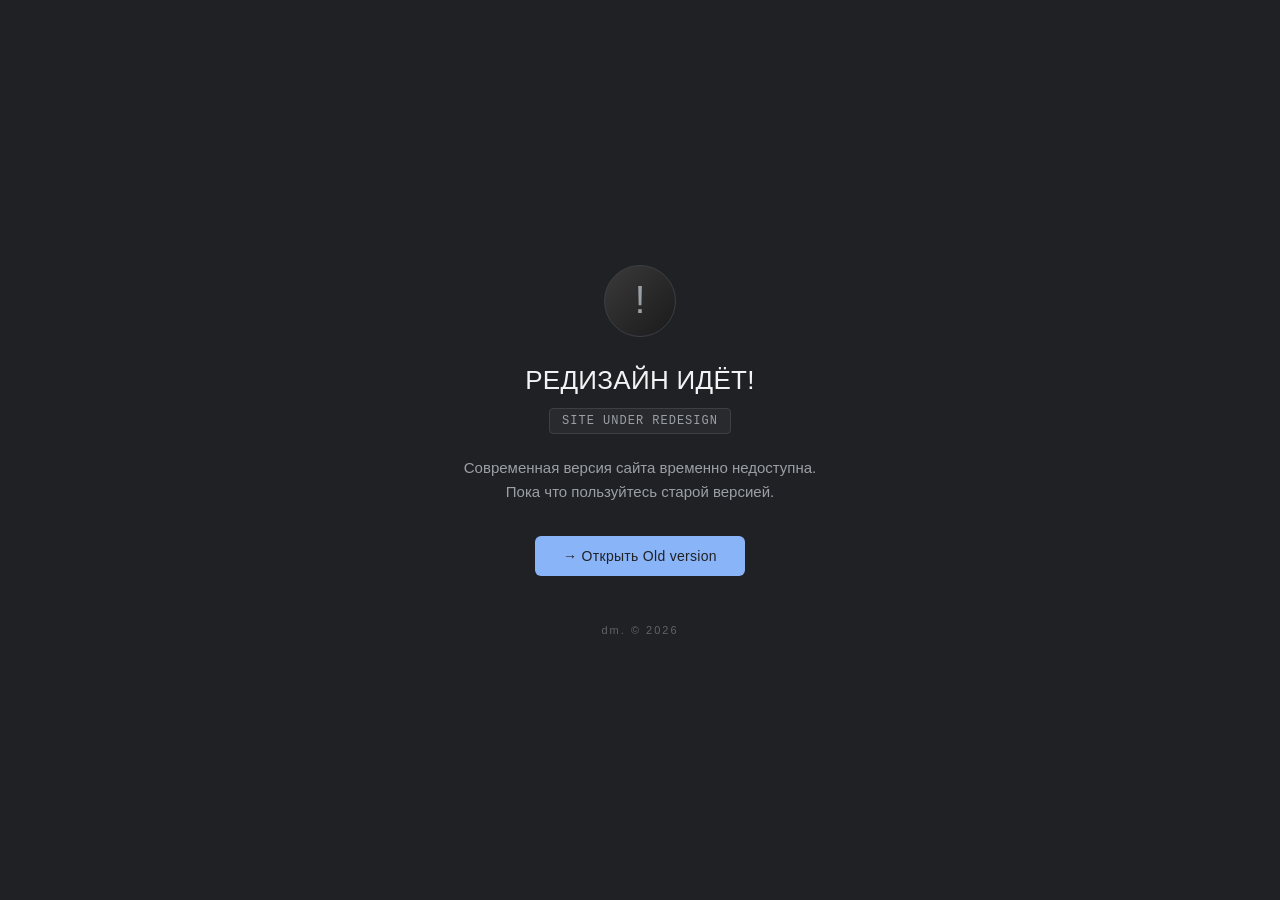
==== commit 0d03d1ae: "Update index.html" ====
--- a/index.html
+++ b/index.html
@@ -3,36 +3,141 @@
 <head>
 <meta charset="UTF-8">
 <meta name="viewport" content="width=device-width, initial-scale=1.0">
-<title>dm. — на редизайне</title>
-<link rel="icon" type="image/png" sizes="32x32" href="../images/favicon-32x32.png">
-<link rel="icon" type="image/png" sizes="16x16" href="../images/favicon-16x16.png">
-<link rel="preconnect" href="https://fonts.googleapis.com">
-<link rel="preconnect" href="https://fonts.gstatic.com" crossorigin>
-<link href="https://fonts.googleapis.com/css2?family=Cinzel:wght@400;600;800&family=Syne:wght@400;600;700&display=swap" rel="stylesheet">
-<link rel="stylesheet" href="../style.css">
+<title>dm. — редизайн</title>
+<link rel="icon" type="image/svg+xml" href="data:image/svg+xml,%3Csvg xmlns='http://www.w3.org/2000/svg' viewBox='0 0 64 64'%3E%3Crect width='64' height='64' fill='%23000'/%3E%3Ctext x='32' y='44' font-family='Georgia,serif' font-size='30' font-weight='bold' fill='%23d946ef' text-anchor='middle'%3Edm.%3C/text%3E%3C/svg%3E">
+<style>
+  * { margin: 0; padding: 0; box-sizing: border-box; }
+
+  html, body {
+    height: 100%;
+  }
+
+  body {
+    font-family: "Segoe UI", Tahoma, Arial, sans-serif;
+    background: #202124;
+    color: #e8eaed;
+    display: flex;
+    align-items: center;
+    justify-content: center;
+    padding: 24px;
+    -webkit-font-smoothing: antialiased;
+  }
+
+  .wrap {
+    max-width: 560px;
+    width: 100%;
+    text-align: center;
+  }
+
+  /* Иконка */
+  .icon {
+    width: 72px;
+    height: 72px;
+    margin: 0 auto 28px;
+    border-radius: 50%;
+    background: linear-gradient(135deg, #3a3a3a, #1a1a1a);
+    border: 1px solid #3c4043;
+    display: flex;
+    align-items: center;
+    justify-content: center;
+    font-size: 38px;
+    color: #9aa0a6;
+    font-weight: 300;
+    animation: pulse 2s ease-in-out infinite;
+  }
+
+  @keyframes pulse {
+    0%, 100% { opacity: 1; }
+    50%      { opacity: .5; }
+  }
+
+  /* Заголовок */
+  h1 {
+    font-size: 26px;
+    font-weight: 400;
+    color: #f1f3f4;
+    letter-spacing: 0.3px;
+    margin-bottom: 12px;
+  }
+
+  /* Код ошибки */
+  .code {
+    display: inline-block;
+    font-family: "Consolas", "Courier New", monospace;
+    font-size: 12px;
+    color: #9aa0a6;
+    padding: 5px 12px;
+    background: #292a2d;
+    border: 1px solid #3c4043;
+    border-radius: 4px;
+    margin-bottom: 22px;
+    letter-spacing: 1px;
+  }
+
+  /* Подпись */
+  .sub {
+    font-size: 15px;
+    line-height: 1.6;
+    color: #9aa0a6;
+    margin-bottom: 32px;
+  }
+
+  /* Кнопка */
+  .btn {
+    display: inline-block;
+    padding: 12px 28px;
+    font-size: 14px;
+    font-weight: 500;
+    text-decoration: none;
+    border-radius: 6px;
+    background: #8ab4f8;
+    color: #202124;
+    letter-spacing: 0.3px;
+    transition: background .2s, transform .2s;
+  }
+
+  .btn:hover {
+    background: #aecbfa;
+    transform: translateY(-1px);
+  }
+
+  /* Нижняя подпись */
+  .footer {
+    margin-top: 48px;
+    font-size: 11px;
+    color: #5f6368;
+    letter-spacing: 2px;
+  }
+
+  @media (max-width: 480px) {
+    h1 { font-size: 20px; }
+    .sub { font-size: 14px; }
+    .icon { width: 60px; height: 60px; font-size: 30px; }
+    .btn { padding: 10px 22px; font-size: 13px; }
+  }
+</style>
 </head>
-<body class="page-home">
+<body>
 
-<main class="wrap">
-  <h1 class="logo">dm.</h1>
+<div class="wrap">
 
-  <div class="box">
-    <div class="box-tag">статус</div>
-    <h2>Сайт на редизайне</h2>
-    <p>
-      Мы обновляем сайт — скоро здесь появится новая версия.
-      Пока что пользуйтесь <b>старой версией</b>, она полностью работает.
-    </p>
+  <div class="icon">!</div>
 
-    <div class="actions">
-      <a class="btn" href="../old/">→ Перейти в Old version</a>
-    </div>
+  <h1>РЕДИЗАЙН ИДЁТ!</h1>
+  <div class="code">SITE UNDER REDESIGN</div>
+
+  <div class="sub">
+    Современная версия сайта временно недоступна.<br>
+    Пока что пользуйтесь старой версией.
   </div>
 
-  <div class="footer">
-    dm. © 2026
-  </div>
-</main>
+  <a class="btn" href="https://damersimba318-sketch.github.io/dm.old/#home">
+    → Открыть Old version
+  </a>
+
+  <div class="footer">dm. © 2026</div>
+
+</div>
 
 </body>
 </html>
